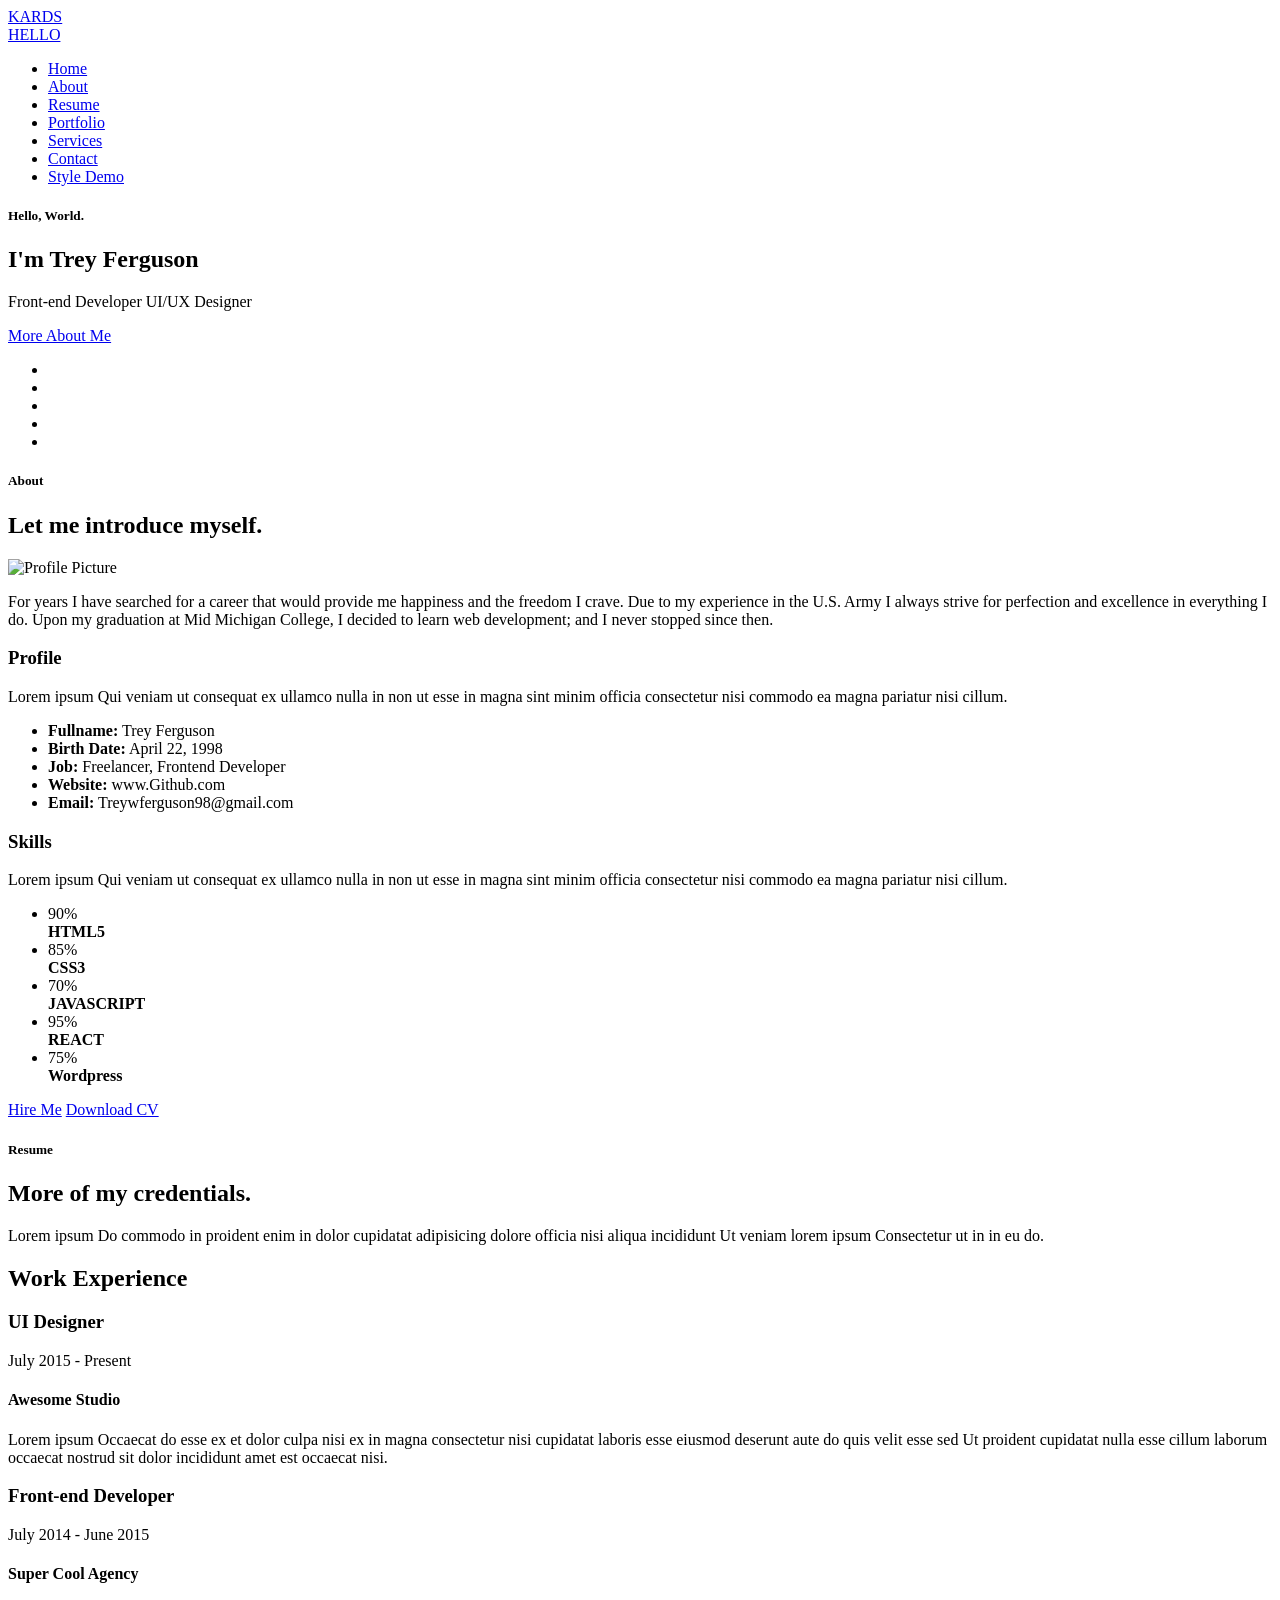
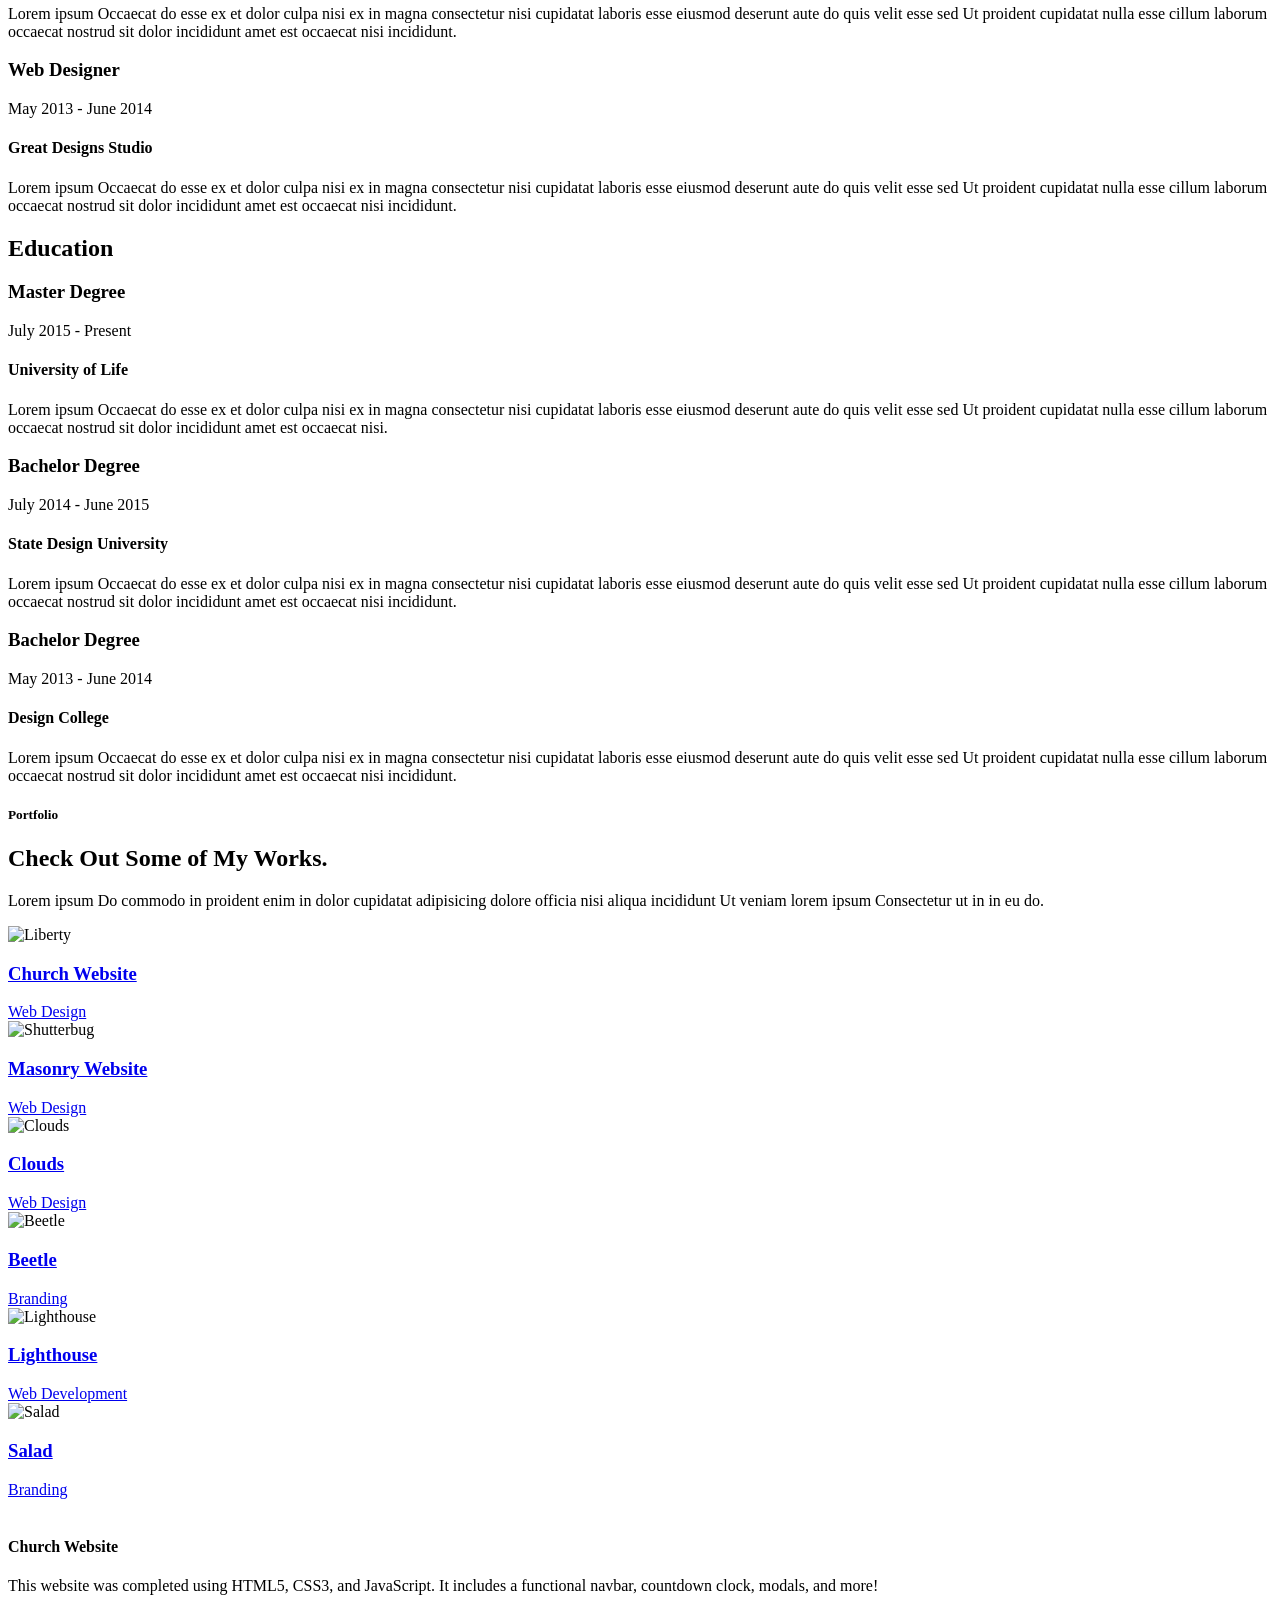
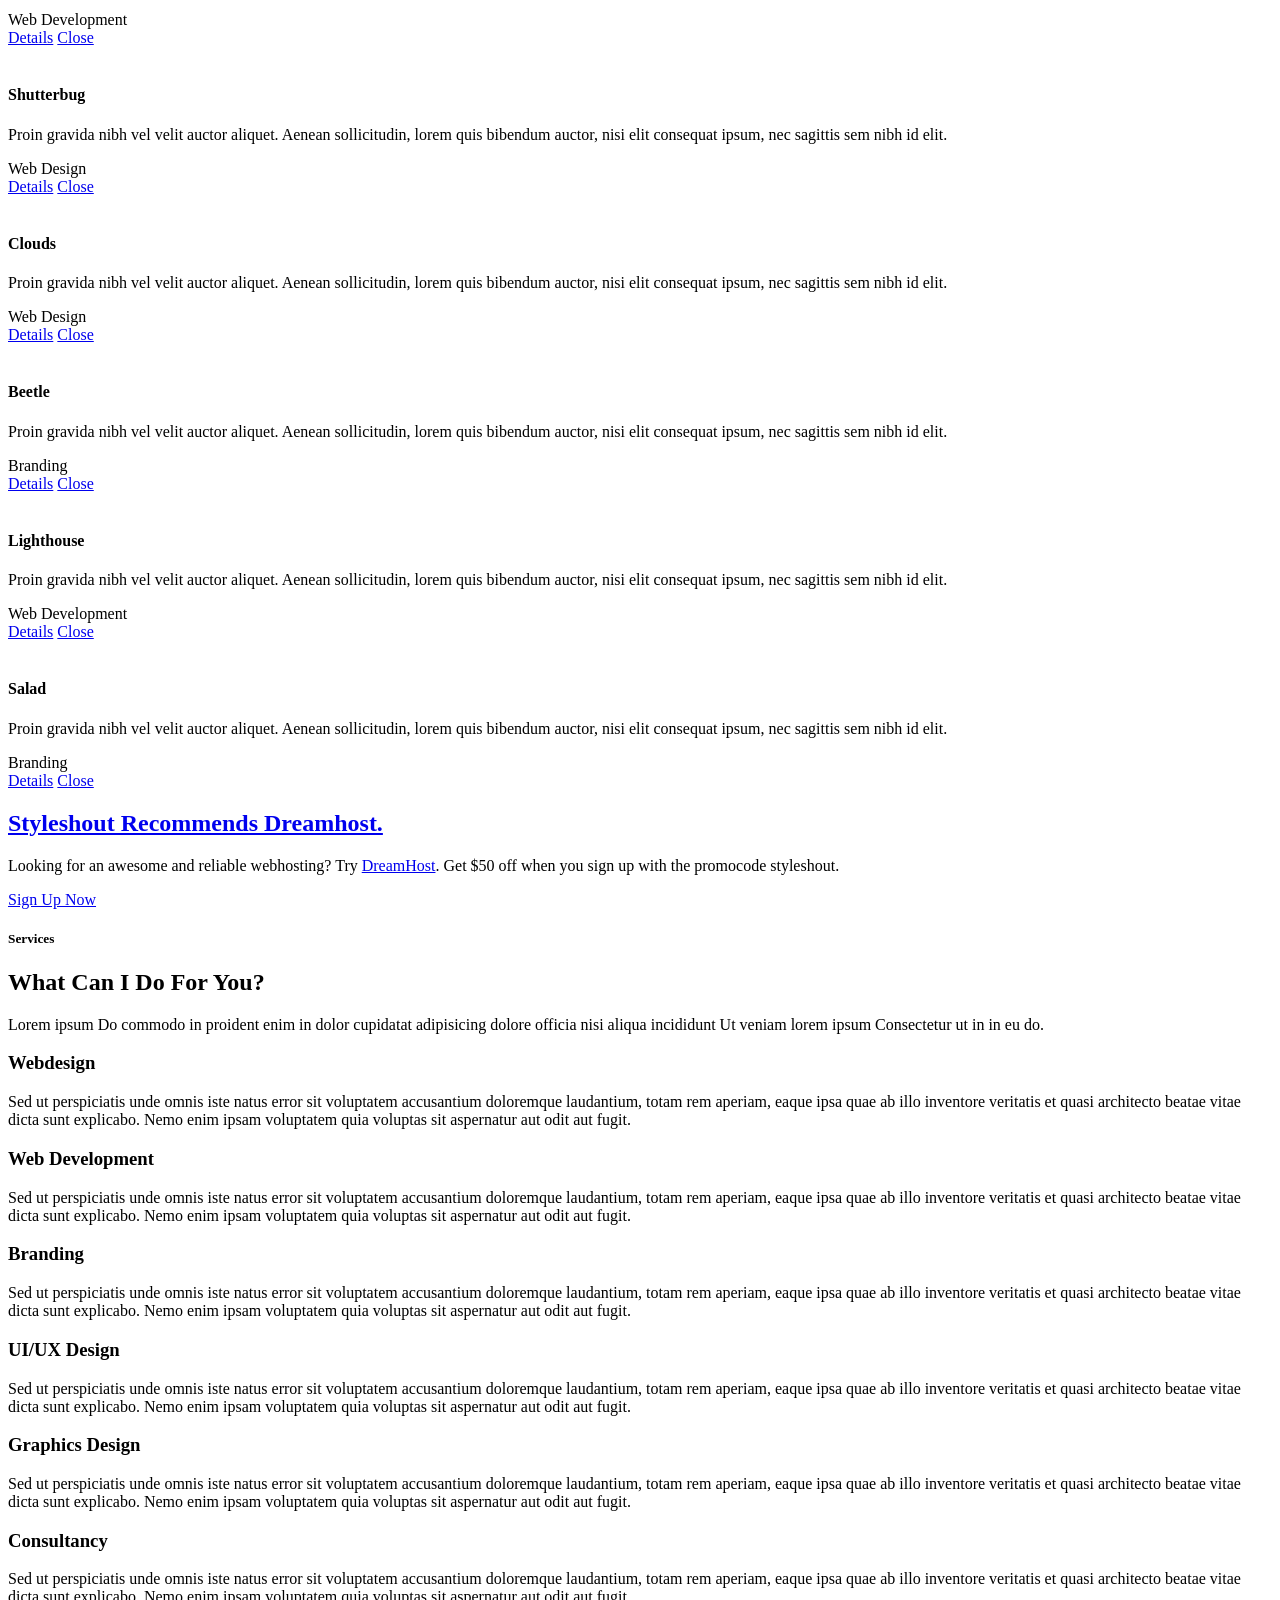
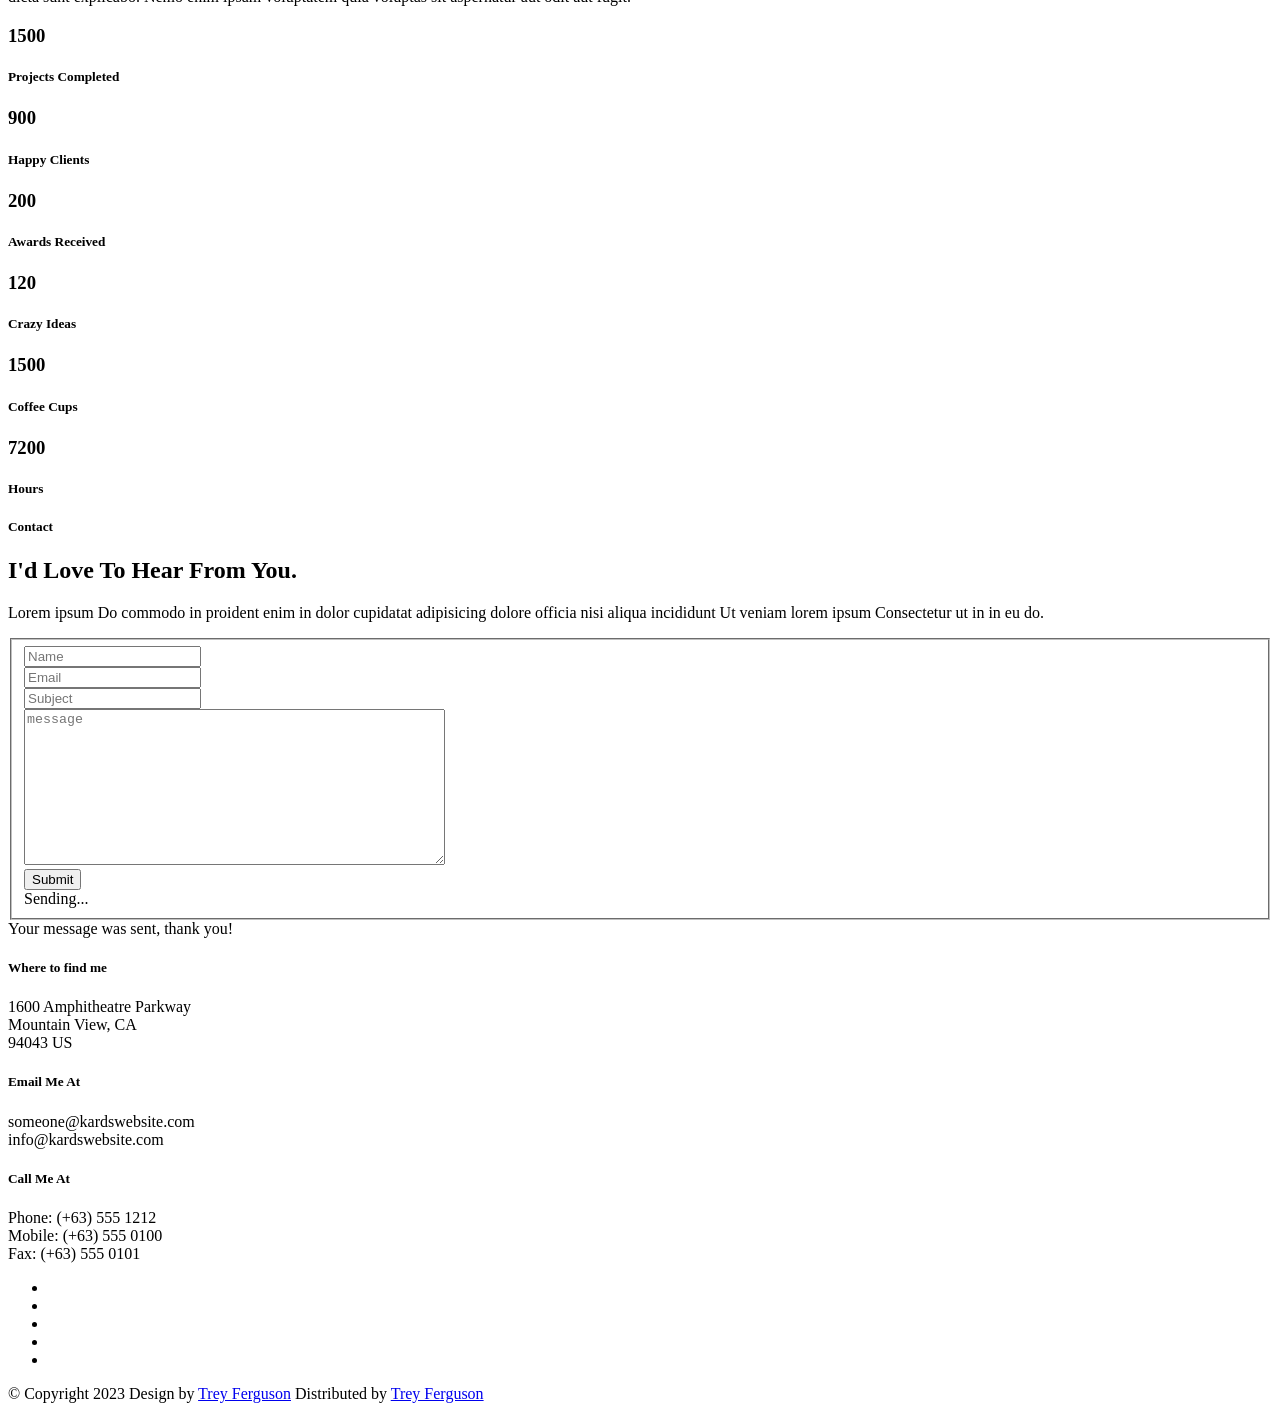
==== index.html @ 6ea2f8a3 "Add files via upload initial commit" ====
<!DOCTYPE html>
<!--[if IE 8 ]><html class="no-js oldie ie8" lang="en"> <![endif]-->
<!--[if IE 9 ]><html class="no-js oldie ie9" lang="en"> <![endif]-->
<!--[if (gte IE 9)|!(IE)]><!--><html class="no-js" lang="en"> <!--<![endif]-->
<head>

   <!--- basic page needs
   ================================================== -->
   <meta charset="utf-8">
	<title>Kards</title>
	<meta name="description" content="">  
	<meta name="author" content="">

   <!-- mobile specific metas
   ================================================== -->
	<meta name="viewport" content="width=device-width, initial-scale=1, maximum-scale=1">

 	<!-- CSS
   ================================================== -->
   <link rel="stylesheet" href="css/base.css">  
   <link rel="stylesheet" href="css/main.css">
   <link rel="stylesheet" href="css/vendor.css">     

   <!-- script
   ================================================== -->   
	<script src="js/modernizr.js"></script>
	<script src="js/pace.min.js"></script>

   <!-- favicons
	================================================== -->
	<link rel="icon" type="image/png" href="favicon.png">

</head>

<body id="top">

	<!-- header 
   ================================================== -->
   <header>   	
   	<div class="row">

   		<div class="top-bar">
   			<a class="menu-toggle" href="#"><span>KARDS</span></a>

	   		<div class="logo">
		         <a href="index.html">HELLO</a>
		      </div>		      

		   	<nav id="main-nav-wrap">
					<ul class="main-navigation">
						<li class="current"><a class="smoothscroll"  href="#intro" title="">Home</a></li>
						<li><a class="smoothscroll"  href="#about" title="">About</a></li>
						<li><a class="smoothscroll"  href="#resume" title="">Resume</a></li>
						<li><a class="smoothscroll"  href="#portfolio" title="">Portfolio</a></li>
						<li><a class="smoothscroll"  href="#services" title="">Services</a></li>					
						<li><a class="smoothscroll"  href="#contact" title="">Contact</a></li>	
						<li><a href="styles.html" title="">Style Demo</a></li>				
					</ul>
				</nav>    		
   		</div> <!-- /top-bar --> 
   		
   	</div> <!-- /row --> 		
   </header> <!-- /header -->

	<!-- intro section
   ================================================== -->
   <section id="intro">   

   	<div class="intro-overlay"></div>	

   	<div class="intro-content">
   		<div class="row">

   			<div class="col-twelve">

	   			<h5>Hello, World.</h5>
	   			<h1>I'm Trey Ferguson</h1>

	   			<p class="intro-position">
	   				<span>Front-end Developer</span>
	   				<span>UI/UX Designer</span> 
	   			</p>

	   			<a class="button stroke smoothscroll" href="#about" title="">More About Me</a>

	   		</div>  
   			
   		</div>   		 		
   	</div> <!-- /intro-content --> 

   	<ul class="intro-social">        
         <li><a href="#"><i class="fa fa-facebook"></i></a></li>
         <li><a href="#"><i class="fa fa-behance"></i></a></li>
         <li><a href="#"><i class="fa fa-twitter"></i></a></li>
         <li><a href="#"><i class="fa fa-dribbble"></i></a></li>
         <li><a href="#"><i class="fa fa-instagram"></i></a></li>
      </ul> <!-- /intro-social -->      	

   </section> <!-- /intro -->


   <!-- about section
   ================================================== -->
   <section id="about">  

   	<div class="row section-intro">
   		<div class="col-twelve">

   			<h5>About</h5>
   			<h1>Let me introduce myself.</h1>

   			<div class="intro-info">

   				<img src="images/IMG_7763.jpg" alt="Profile Picture">

   				<p class="lead">For years I have searched for a career that would provide me happiness and the freedom I crave. Due to my experience in the U.S. Army I always strive for perfection and excellence in everything I do. Upon my graduation at Mid Michigan College, I decided to learn web development; and I never stopped since then.</p>
   			</div>   			

   		</div>   		
   	</div> <!-- /section-intro -->

   	<div class="row about-content">

   		<div class="col-six tab-full">

   			<h3>Profile</h3>
   			<p>Lorem ipsum Qui veniam ut consequat ex ullamco nulla in non ut esse in magna sint minim officia consectetur nisi commodo ea magna pariatur nisi cillum.</p>

   			<ul class="info-list">
   				<li>
   					<strong>Fullname:</strong>
   					<span>Trey Ferguson</span>
   				</li>
   				<li>
   					<strong>Birth Date:</strong>
   					<span>April 22, 1998</span>
   				</li>
   				<li>
   					<strong>Job:</strong>
   					<span>Freelancer, Frontend Developer</span>
   				</li>
   				<li>
   					<strong>Website:</strong>
   					<span>www.Github.com</span>
   				</li>
   				<li>
   					<strong>Email:</strong>
   					<span>Treywferguson98@gmail.com</span>
   				</li>

   			</ul> <!-- /info-list -->

   		</div>

   		<div class="col-six tab-full">

   			<h3>Skills</h3>
   			<p>Lorem ipsum Qui veniam ut consequat ex ullamco nulla in non ut esse in magna sint minim officia consectetur nisi commodo ea magna pariatur nisi cillum.</p>

				<ul class="skill-bars">
				   <li>
				   	<div class="progress percent90"><span>90%</span></div>
				   	<strong>HTML5</strong>
				   </li>
				   <li>
				   	<div class="progress percent85"><span>85%</span></div>
				   	<strong>CSS3</strong>
				   </li>
				   <li>
				   	<div class="progress percent70"><span>70%</span></div>
				   	<strong>JAVASCRIPT</strong>
				   </li>
				   <li>
				   	<div class="progress percent95"><span>95%</span></div>
				   	<strong>REACT</strong>
				   </li>
				   <li>

				   	<div class="progress percent75"><span>75%</span></div>
				   	<strong>Wordpress</strong>
				   </li>
      
				</ul> <!-- /skill-bars -->		

   		</div>

   	</div>

   	<div class="row button-section">
   		<div class="col-twelve">
   			<a href="#contact" title="Hire Me" class="button stroke smoothscroll">Hire Me</a>
   			<a href="#" title="Download CV" class="button button-primary">Download CV</a>
   		</div>   		
   	</div>

   </section> <!-- /process-->    


   <!-- resume Section
   ================================================== -->
	<section id="resume" class="grey-section">

		<div class="row section-intro">
   		<div class="col-twelve">

   			<h5>Resume</h5>
   			<h1>More of my credentials.</h1>

   			<p class="lead">Lorem ipsum Do commodo in proident enim in dolor cupidatat adipisicing dolore officia nisi aliqua incididunt Ut veniam lorem ipsum Consectetur ut in in eu do.</p>

   		</div>   		
   	</div> <!-- /section-intro--> 

   	<div class="row resume-timeline">

   		<div class="col-twelve resume-header">

   			<h2>Work Experience</h2>

   		</div> <!-- /resume-header -->

   		<div class="col-twelve">

   			<div class="timeline-wrap">

   				<div class="timeline-block">

	   				<div class="timeline-ico">
	   					<i class="fa fa-graduation-cap"></i>
	   				</div>

	   				<div class="timeline-header">
	   					<h3>UI Designer</h3>
	   					<p>July 2015 - Present</p>
	   				</div>

	   				<div class="timeline-content">
	   					<h4>Awesome Studio</h4>
	   					<p>Lorem ipsum Occaecat do esse ex et dolor culpa nisi ex in magna consectetur nisi cupidatat laboris esse eiusmod deserunt aute do quis velit esse sed Ut proident cupidatat nulla esse cillum laborum occaecat nostrud sit dolor incididunt amet est occaecat nisi.</p>
	   				</div>

	   			</div> <!-- /timeline-block -->

	   			<div class="timeline-block">

	   				<div class="timeline-ico">
	   					<i class="fa fa-graduation-cap"></i>
	   				</div>

	   				<div class="timeline-header">
	   					<h3>Front-end Developer</h3>
	   					<p>July 2014 - June 2015</p>
	   				</div>

	   				<div class="timeline-content">
	   					<h4>Super Cool Agency</h4>
	   					<p>Lorem ipsum Occaecat do esse ex et dolor culpa nisi ex in magna consectetur nisi cupidatat laboris esse eiusmod deserunt aute do quis velit esse sed Ut proident cupidatat nulla esse cillum laborum occaecat nostrud sit dolor incididunt amet est occaecat nisi incididunt.</p>
	   				</div>

	   			</div> <!-- /timeline-block -->

	   			<div class="timeline-block">

	   				<div class="timeline-ico">
	   					<i class="fa fa-graduation-cap"></i>
	   				</div>

	   				<div class="timeline-header">
	   					<h3>Web Designer</h3>
	   					<p>May 2013 - June 2014</p>
	   				</div>

	   				<div class="timeline-content">
	   					<h4>Great Designs Studio</h4>
	   					<p>Lorem ipsum Occaecat do esse ex et dolor culpa nisi ex in magna consectetur nisi cupidatat laboris esse eiusmod deserunt aute do quis velit esse sed Ut proident cupidatat nulla esse cillum laborum occaecat nostrud sit dolor incididunt amet est occaecat nisi incididunt.</p>
	   				</div>

	   			</div> <!-- /timeline-block -->

   			</div> <!-- /timeline-wrap -->   			

   		</div> <!-- /col-twelve -->
   		
   	</div> <!-- /resume-timeline -->
   	
   	<div class="row resume-timeline">

   		<div class="col-twelve resume-header">

   			<h2>Education</h2>

   		</div> <!-- /resume-header -->

   		<div class="col-twelve">

   			<div class="timeline-wrap">

   				<div class="timeline-block">

	   				<div class="timeline-ico">
	   					<i class="fa fa-briefcase"></i>
	   				</div>

	   				<div class="timeline-header">
	   					<h3>Master Degree</h3>
	   					<p>July 2015 - Present</p>
	   				</div>

	   				<div class="timeline-content">
	   					<h4>University of Life</h4>
	   					<p>Lorem ipsum Occaecat do esse ex et dolor culpa nisi ex in magna consectetur nisi cupidatat laboris esse eiusmod deserunt aute do quis velit esse sed Ut proident cupidatat nulla esse cillum laborum occaecat nostrud sit dolor incididunt amet est occaecat nisi.</p>
	   				</div>

	   			</div> <!-- /timeline-block -->

	   			<div class="timeline-block">

	   				<div class="timeline-ico">
	   					<i class="fa fa-briefcase"></i>
	   				</div>

	   				<div class="timeline-header">
	   					<h3>Bachelor Degree</h3>
	   					<p>July 2014 - June 2015</p>
	   				</div>

	   				<div class="timeline-content">
	   					<h4>State Design University</h4>
	   					<p>Lorem ipsum Occaecat do esse ex et dolor culpa nisi ex in magna consectetur nisi cupidatat laboris esse eiusmod deserunt aute do quis velit esse sed Ut proident cupidatat nulla esse cillum laborum occaecat nostrud sit dolor incididunt amet est occaecat nisi incididunt.</p>
	   				</div>

	   			</div> <!-- /timeline-block -->

	   			<div class="timeline-block">

	   				<div class="timeline-ico">
	   					<i class="fa fa-briefcase"></i>
	   				</div>

	   				<div class="timeline-header">
	   					<h3>Bachelor Degree</h3>
	   					<p>May 2013 - June 2014</p>
	   				</div>

	   				<div class="timeline-content">
	   					<h4>Design College</h4>
	   					<p>Lorem ipsum Occaecat do esse ex et dolor culpa nisi ex in magna consectetur nisi cupidatat laboris esse eiusmod deserunt aute do quis velit esse sed Ut proident cupidatat nulla esse cillum laborum occaecat nostrud sit dolor incididunt amet est occaecat nisi incididunt.</p>
	   				</div>

	   			</div> <!-- /timeline-block -->

   			</div> <!-- /timeline-wrap -->   			

   		</div> <!-- /col-twelve -->
   		
   	</div> <!-- /resume-timeline -->
		
	</section> <!-- /features -->


	<!-- Portfolio Section
   ================================================== -->
	<section id="portfolio">

		<div class="row section-intro">
   		<div class="col-twelve">

   			<h5>Portfolio</h5>
   			<h1>Check Out Some of My Works.</h1>

   			<p class="lead">Lorem ipsum Do commodo in proident enim in dolor cupidatat adipisicing dolore officia nisi aliqua incididunt Ut veniam lorem ipsum Consectetur ut in in eu do.</p>

   		</div>   		
   	</div> <!-- /section-intro--> 

   	<div class="row portfolio-content">

   		<div class="col-twelve">

   			<!-- portfolio-wrapper -->
	         <div id="folio-wrapper" class="block-1-2 block-mob-full stack">

	         	<div class="bgrid folio-item">
	               <div class="item-wrap">
	               	<img src="images/portfolio/liberty.jpg" alt="Liberty">
	                  <a href="#modal-01" class="overlay">	                  	           
	                     <div class="folio-item-table">
	                     	<div class="folio-item-cell">
		     					       <h3 class="folio-title">Church Website</h3>	     					    
		     					    	 <span class="folio-types">
		     					       	  Web Design
		     					       </span>
		     					   </div>	                      	
	                     </div>                    
	                  </a>
	               </div>	               
	        		</div> <!-- /folio-item -->

	        		<div class="bgrid folio-item">
	               <div class="item-wrap">
	               	<img src="images/portfolio/shutterbug.jpg" alt="Shutterbug">
	               	<a href="#modal-02" class="overlay">              		                  
	                     <div class="folio-item-table">
	                     	<div class="folio-item-cell">
	                     		<h3 class="folio-title">Masonry Website</h3>	     					    
		     					    	<span class="folio-types">
		     					       	  Web Design
		     					      </span>		     		
		     					   </div> 	                      	
	                     </div>                    
	                  </a>
	               </div>
	        		</div> <!-- /folio-item -->

	            <div class="bgrid folio-item">
	               <div class="item-wrap">
	               	<img src="images/portfolio/clouds.jpg"alt="Clouds">
	                  <a href="#modal-03" class="overlay">             		                  
	                     <div class="folio-item-table">
	                     	<div class="folio-item-cell">
	                     		<h3 class="folio-title">Clouds</h3>	     					    
		     					    	<span class="folio-types">
		     					       	  Web Design
		     					      </span>		     		
		     					   </div> 	                      	
	                     </div>                    
	                  </a>
	               </div>
	        		</div> <!-- /folio-item -->

	            <div class="bgrid folio-item">
	               <div class="item-wrap">
	               	<img src="images/portfolio/beetle.jpg" alt="Beetle">
	                  <a href="#modal-04" class="overlay">                  	                 
	                     <div class="folio-item-table">
	                     	<div class="folio-item-cell">
	                     		<h3 class="folio-title">Beetle</h3>	     					    
		     					    	<span class="folio-types">
		     					       	  Branding
		     					      </span>		     		
		     					   </div>  	                      	
	                     </div>                    
	                  </a>
	               </div>
	        		</div> <!-- /folio-item -->     

	        		<div class="bgrid folio-item">
	               <div class="item-wrap">
	               	<img src="images/portfolio/lighthouse.jpg" alt="Lighthouse">
	                  <a href="#modal-05" class="overlay">             		                  
	                     <div class="folio-item-table">
	                     	<div class="folio-item-cell">
	                     		<h3 class="folio-title">Lighthouse</h3>	     					    
		     					    	<span class="folio-types">
		     					       	  Web Development
		     					      </span>		     		
		     					   </div> 	                      	
	                     </div>                    
	                  </a>
	               </div>
	        		</div> <!-- /folio-item -->

	            <div class="bgrid folio-item">
	               <div class="item-wrap">
	               	<img src="images/portfolio/salad.jpg" alt="Salad">
	                  <a href="#modal-06" class="overlay">
	                     <div class="folio-item-table">
	                     	<div class="folio-item-cell">
	                     		<h3 class="folio-title">Salad</h3>	     					    
		     					    	<span class="folio-types">
		     					       	  Branding
		     					      </span>		     		
		     					   </div>	                      	
	                     </div>                    
	                  </a>
	               </div>
	        		</div> <!-- /folio-item -->   

	            <!-- modal popups - begin
	            ============================================================= -->
	            <div id="modal-01" class="popup-modal slider mfp-hide">	

				     	<div class="media">
				     		<img src="images/portfolio/modals/m-liberty.jpg" alt="" />
				     	</div>      	

					   <div class="description-box">
					      <h4>Church Website</h4>		      
					      <p>This website was completed using HTML5, CSS3, and JavaScript. It includes a functional navbar, countdown clock, modals, and more!</p>

					      <div class="categories">Web Development</div>			               
					   </div>

			         <div class="link-box">
			            <a href="https://github.com/tfergsuon98/Church-Website">Details</a>
					      <a href="#" class="popup-modal-dismiss">Close</a>
			         </div>		      

				   </div> <!-- /modal-01 -->

				   <div id="modal-02" class="popup-modal slider mfp-hide">	

				     	<div class="media">
				     		<img src="images/portfolio/modals/m-shutterbug.jpg" alt="" />
				     	</div>      	

					   <div class="description-box">
					      <h4>Shutterbug</h4>		      
					      <p>Proin gravida nibh vel velit auctor aliquet. Aenean sollicitudin, lorem quis bibendum auctor, nisi elit consequat ipsum, nec sagittis sem nibh id elit.</p>

					      <div class="categories">Web Design</div>			               
					   </div>

			         <div class="link-box">
			            <a href="http://www.behance.net">Details</a>
					      <a href="#" class="popup-modal-dismiss">Close</a>
			         </div>		      

				   </div> <!-- /modal-02 -->

				   <div id="modal-03" class="popup-modal slider mfp-hide">	

				     	<div class="media">
				     		<img src="images/portfolio/modals/m-clouds.jpg" alt="" />
				     	</div>      	

					   <div class="description-box">
					      <h4>Clouds</h4>		      
					      <p>Proin gravida nibh vel velit auctor aliquet. Aenean sollicitudin, lorem quis bibendum auctor, nisi elit consequat ipsum, nec sagittis sem nibh id elit.</p>

					      <div class="categories">Web Design</div>			               
					   </div>

			         <div class="link-box">
			            <a href="http://www.behance.net">Details</a>
					      <a href="#" class="popup-modal-dismiss">Close</a>
			         </div>		      

				   </div> <!-- /modal-03 -->

				   <div id="modal-04" class="popup-modal slider mfp-hide">	

				     	<div class="media">
				     		<img src="images/portfolio/modals/m-beetle.jpg" alt="" />
				     	</div>      	

					   <div class="description-box">
					      <h4>Beetle</h4>		      
					      <p>Proin gravida nibh vel velit auctor aliquet. Aenean sollicitudin, lorem quis bibendum auctor, nisi elit consequat ipsum, nec sagittis sem nibh id elit.</p>

					      <div class="categories">Branding</div>			               
					   </div>

			         <div class="link-box">
			            <a href="http://www.behance.net">Details</a>
					      <a href="#" class="popup-modal-dismiss">Close</a>
			         </div>		      

				   </div> <!-- /modal-04 -->

				   <div id="modal-05" class="popup-modal slider mfp-hide">	

				     	<div class="media">
				     		<img src="images/portfolio/modals/m-lighthouse.jpg" alt="" />
				     	</div>      	

					   <div class="description-box">
					      <h4>Lighthouse</h4>		      
					      <p>Proin gravida nibh vel velit auctor aliquet. Aenean sollicitudin, lorem quis bibendum auctor, nisi elit consequat ipsum, nec sagittis sem nibh id elit.</p>

					      <div class="categories">Web Development</div>			               
					   </div>

			         <div class="link-box">
			            <a href="http://www.behance.net">Details</a>
					      <a href="#" class="popup-modal-dismiss">Close</a>
			         </div>		      

				   </div> <!-- /modal-05 -->

				   <div id="modal-06" class="popup-modal slider mfp-hide">	

				     	<div class="media">
				     		<img src="images/portfolio/modals/m-salad.jpg" alt="" />
				     	</div>      	

					   <div class="description-box">
					      <h4>Salad</h4>		      
					      <p>Proin gravida nibh vel velit auctor aliquet. Aenean sollicitudin, lorem quis bibendum auctor, nisi elit consequat ipsum, nec sagittis sem nibh id elit.</p>

					      <div class="categories">Branding</div>			               
					   </div>

			         <div class="link-box">
			            <a href="http://www.behance.net">Details</a>
					      <a href="#" class="popup-modal-dismiss">Close</a>
			         </div>		      

				   </div> <!-- /modal-06 -->


				   <!-- modal popups - end
	            ============================================================= -->

	         </div> <!-- /portfolio-wrapper --> 

   		</div>  <!-- /twelve -->   

   	</div> <!-- /portfolio-content --> 
		
	</section> <!-- /portfolio --> 


	<!-- CTA Section
   ================================================== -->
	<section id="cta" class="grey-section">

   	<div class="row cta-content">

   		<div class="col-twelve section-ads">  

	     		<h2 class="h01"><a href="http://www.dreamhost.com/r.cgi?287326|STYLESHOUT">Styleshout Recommends Dreamhost.</a></h2>

		      <p class="lead">
		      Looking for an awesome and reliable webhosting? Try <a href="http://www.dreamhost.com/r.cgi?287326|STYLESHOUT"><span>DreamHost</span></a>.
				Get <span>$50 off</span> when you sign up with the promocode <span>styleshout</span>. 
				<!-- Simply type	the promocode in the box labeled “Promo Code” when placing your order. -->	
				</p>

				<div class="action">
			      <a class="button button-primary large" href="http://www.dreamhost.com/r.cgi?287326|STYLESHOUT">Sign Up Now</a>
		      </div>		     	

   		</div>

   	</div> <!-- /cta-content -->

   </section> <!-- /cta --> 

	
	<!-- services Section
   ================================================== -->
	<section id="services">

		<div class="overlay"></div>

		<div class="row section-intro">
   		<div class="col-twelve">

   			<h5>Services</h5>
   			<h1>What Can I Do For You?</h1>

   			<p class="lead">Lorem ipsum Do commodo in proident enim in dolor cupidatat adipisicing dolore officia nisi aliqua incididunt Ut veniam lorem ipsum Consectetur ut in in eu do.</p>

   		</div>   		
   	</div> <!-- /section-intro -->

   	<div class="row services-content">

   		<div id="owl-slider" class="owl-carousel services-list">

	      	<div class="service">	

	      		<span class="icon"><i class="icon-earth"></i></span>            

	            <div class="service-content">	

	            	 <h3>Webdesign</h3>

		            <p class="desc">Sed ut perspiciatis unde omnis iste natus error sit voluptatem accusantium doloremque laudantium, totam rem aperiam, eaque ipsa quae ab illo inventore veritatis et quasi architecto beatae vitae dicta sunt explicabo. Nemo enim ipsam voluptatem quia voluptas sit aspernatur aut odit aut fugit.
	         		</p>
	         		
	         	</div> 	         	 

				</div> <!-- /service -->

				<div class="service">	

					<span class="icon"><i class="icon-window"></i></span>                          

	            <div class="service-content">	

	            	<h3>Web Development</h3>  

		            <p class="desc">Sed ut perspiciatis unde omnis iste natus error sit voluptatem accusantium doloremque laudantium, totam rem aperiam, eaque ipsa quae ab illo inventore veritatis et quasi architecto beatae vitae dicta sunt explicabo. Nemo enim ipsam voluptatem quia voluptas sit aspernatur aut odit aut fugit.
	         		</p>

	            </div>	                          

			   </div> <!-- /service -->

			   <div class="service">

			   	<span class="icon"><i class="icon-paint-brush"></i></span>		            

	            <div class="service-content">

	            	<h3>Branding</h3>

		            <p class="desc">Sed ut perspiciatis unde omnis iste natus error sit voluptatem accusantium doloremque laudantium, totam rem aperiam, eaque ipsa quae ab illo inventore veritatis et quasi architecto beatae vitae dicta sunt explicabo. Nemo enim ipsam voluptatem quia voluptas sit aspernatur aut odit aut fugit.
	        			</p> 

	            </div> 	            	               

			   </div> <!-- /service -->

				<div class="service">

					<span class="icon"><i class="icon-toggles"></i></span>	              

	            <div class="service-content">

	            	<h3>UI/UX Design</h3>

		            <p class="desc">Sed ut perspiciatis unde omnis iste natus error sit voluptatem accusantium doloremque laudantium, totam rem aperiam, eaque ipsa quae ab illo inventore veritatis et quasi architecto beatae vitae dicta sunt explicabo. Nemo enim ipsam voluptatem quia voluptas sit aspernatur aut odit aut fugit.
	         		</p> 
	         		
	            </div>                

				</div> <!-- /service -->

			   <div class="service">

			   	<span class="icon"><i class="icon-image"></i></span>	            

	            <div class="service-content">

	            	<h3>Graphics Design</h3>

		            <p class="desc">Sed ut perspiciatis unde omnis iste natus error sit voluptatem accusantium doloremque laudantium, totam rem aperiam, eaque ipsa quae ab illo inventore veritatis et quasi architecto beatae vitae dicta sunt explicabo. Nemo enim ipsam voluptatem quia voluptas sit aspernatur aut odit aut fugit.
	        			</p> 

	            </div>	               

			   </div> <!-- /service -->

			   <div class="service">

			   	<span class="icon"><i class="icon-chat"></i></span>	   	           

	            <div class="service-content">

	            	 <h3>Consultancy</h3>

		            <p class="desc">Sed ut perspiciatis unde omnis iste natus error sit voluptatem accusantium doloremque laudantium, totam rem aperiam, eaque ipsa quae ab illo inventore veritatis et quasi architecto beatae vitae dicta sunt explicabo. Nemo enim ipsam voluptatem quia voluptas sit aspernatur aut odit aut fugit.
	        			</p> 
	        			
	            </div>	               

			   </div> <!-- /service -->

	      </div> <!-- /services-list -->
   		
   	</div> <!-- /services-content -->
		
	</section> <!-- /services -->	


	<!-- stats Section
   ================================================== -->
	<section id="stats" class="count-up">

		<div class="row">
			<div class="col-twelve">

				<div class="block-1-6 block-s-1-3 block-tab-1-2 block-mob-full stats-list">

					<div class="bgrid stat">

						<div class="icon-part">
							<i class="icon-pencil-ruler"></i>
						</div>

						<h3 class="stat-count">
							1500
						</h3>

						<h5 class="stat-title">
							Projects Completed
						</h5>

					</div> <!-- /stat -->					

					<div class="bgrid stat">

						<div class="icon-part">
							<i class="icon-users"></i>
						</div>

						<h3 class="stat-count">
							900
						</h3>

						<h5 class="stat-title">
							Happy Clients
						</h5>

					</div> <!-- /stat -->

					<div class="bgrid stat">

						<div class="icon-part">
							<i class="icon-badge"></i>
						</div>

						<h3 class="stat-count">
							200
						</h3>

						<h5 class="stat-title">
							Awards Received
						</h5>

					</div> <!-- /stat -->									

					<div class="bgrid stat">

						<div class="icon-part">
							<i class="icon-light-bulb"></i>
						</div>

						<h3 class="stat-count">
							120
						</h3>

						<h5 class="stat-title">
							Crazy Ideas
						</h5>

					</div> <!-- /stat -->

					<div class="bgrid stat">

						<div class="icon-part">
							<i class="icon-cup"></i>
						</div>

						<h3 class="stat-count">
							1500
						</h3>

						<h5 class="stat-title">
							Coffee Cups
						</h5>

					</div> <!-- /stat -->

					<div class="bgrid stat">

						<div class="icon-part">
							<i class="icon-clock"></i>
						</div>

						<h3 class="stat-count">
							7200
						</h3>

						<h5 class="stat-title">
							Hours
						</h5>

					</div> <!-- /stat -->

				</div> <!-- /stats-list -->

			</div> <!-- /twelve -->
		</div> <!-- /row -->

	</section> <!-- /stats -->

	
   <!-- contact
   ================================================== -->
	<section id="contact">

		<div class="row section-intro">
   		<div class="col-twelve">

   			<h5>Contact</h5>
   			<h1>I'd Love To Hear From You.</h1>

   			<p class="lead">Lorem ipsum Do commodo in proident enim in dolor cupidatat adipisicing dolore officia nisi aliqua incididunt Ut veniam lorem ipsum Consectetur ut in in eu do.</p>

   		</div> 
   	</div> <!-- /section-intro -->

   	<div class="row contact-form">

   		<div class="col-twelve">

            <!-- form -->
            <form name="contactForm" id="contactForm" method="post" action="">
      			<fieldset>

                  <div class="form-field">
 						   <input name="contactName" type="text" id="contactName" placeholder="Name" value="" minlength="2" required="">
                  </div>
                  <div class="form-field">
	      			   <input name="contactEmail" type="email" id="contactEmail" placeholder="Email" value="" required="">
	               </div>
                  <div class="form-field">
	     				   <input name="contactSubject" type="text" id="contactSubject" placeholder="Subject" value="">
	               </div>                       
                  <div class="form-field">
	                 	<textarea name="contactMessage" id="contactMessage" placeholder="message" rows="10" cols="50" required=""></textarea>
	               </div>                      
                 <div class="form-field">
                     <button class="submitform">Submit</button>
                     <div id="submit-loader">
                        <div class="text-loader">Sending...</div>                             
       				      <div class="s-loader">
								  	<div class="bounce1"></div>
								  	<div class="bounce2"></div>
								  	<div class="bounce3"></div>
								</div>
							</div>
                  </div>

      			</fieldset>
      		</form> <!-- Form End -->

            <!-- contact-warning -->
            <div id="message-warning">            	
            </div>            
            <!-- contact-success -->
      		<div id="message-success">
               <i class="fa fa-check"></i>Your message was sent, thank you!<br>
      		</div>

         </div> <!-- /col-twelve -->
   		
   	</div> <!-- /contact-form -->

   	<div class="row contact-info">

   		<div class="col-four tab-full">

   			<div class="icon">
   				<i class="icon-pin"></i>
   			</div>

   			<h5>Where to find me</h5>

   			<p>
            1600 Amphitheatre Parkway<br>
            Mountain View, CA<br>
            94043 US
            </p>

   		</div>

   		<div class="col-four tab-full collapse">

   			<div class="icon">
   				<i class="icon-mail"></i>
   			</div>

   			<h5>Email Me At</h5>

   			<p>someone@kardswebsite.com<br>
			   	info@kardswebsite.com			     
			   </p>

   		</div>

   		<div class="col-four tab-full">

   			<div class="icon">
   				<i class="icon-phone"></i>
   			</div>

   			<h5>Call Me At</h5>

   			<p>Phone: (+63) 555 1212<br>
			   	Mobile: (+63) 555 0100<br>
			     	Fax: (+63) 555 0101
			   </p>

   		</div>
   		
   	</div> <!-- /contact-info -->
		
	</section> <!-- /contact -->


   <!-- footer
   ================================================== -->

   <footer>
     	<div class="row">

     		<div class="col-six tab-full pull-right social">

     			<ul class="footer-social">        
			      <li><a href="#"><i class="fa fa-facebook"></i></a></li>
			      <li><a href="#"><i class="fa fa-behance"></i></a></li>
			      <li><a href="#"><i class="fa fa-twitter"></i></a></li>
			      <li><a href="#"><i class="fa fa-dribbble"></i></a></li>
			      <li><a href="#"><i class="fa fa-instagram"></i></a></li>
			   </ul> 
	      		
	      </div>

      	<div class="col-eight tab-full">
	      	<div class="copyright">
		        	<span>© Copyright 2023 </span> 
		        	<span>Design by <a href="http://www.styleshout.com/">Trey Ferguson</a></span> 
		        	<span>Distributed by <a href="https://themewagon.com/">Trey Ferguson</a></span>	         	
		         </div>		                  
	      	</div>

	      	<div id="go-top">
		         <a class="smoothscroll" title="Back to Top" href="#top"><i class="fa fa-long-arrow-up"></i></a>
		      </div>

      	</div> <!-- /row -->     	
   </footer>  

   <div id="preloader"> 
    	<div id="loader"></div>
   </div> 

   <!-- Java Script
   ================================================== --> 
   <script src="js/jquery-2.1.3.min.js"></script>
   <script src="js/plugins.js"></script>
   <script src="js/main.js"></script>

</body>

</html>
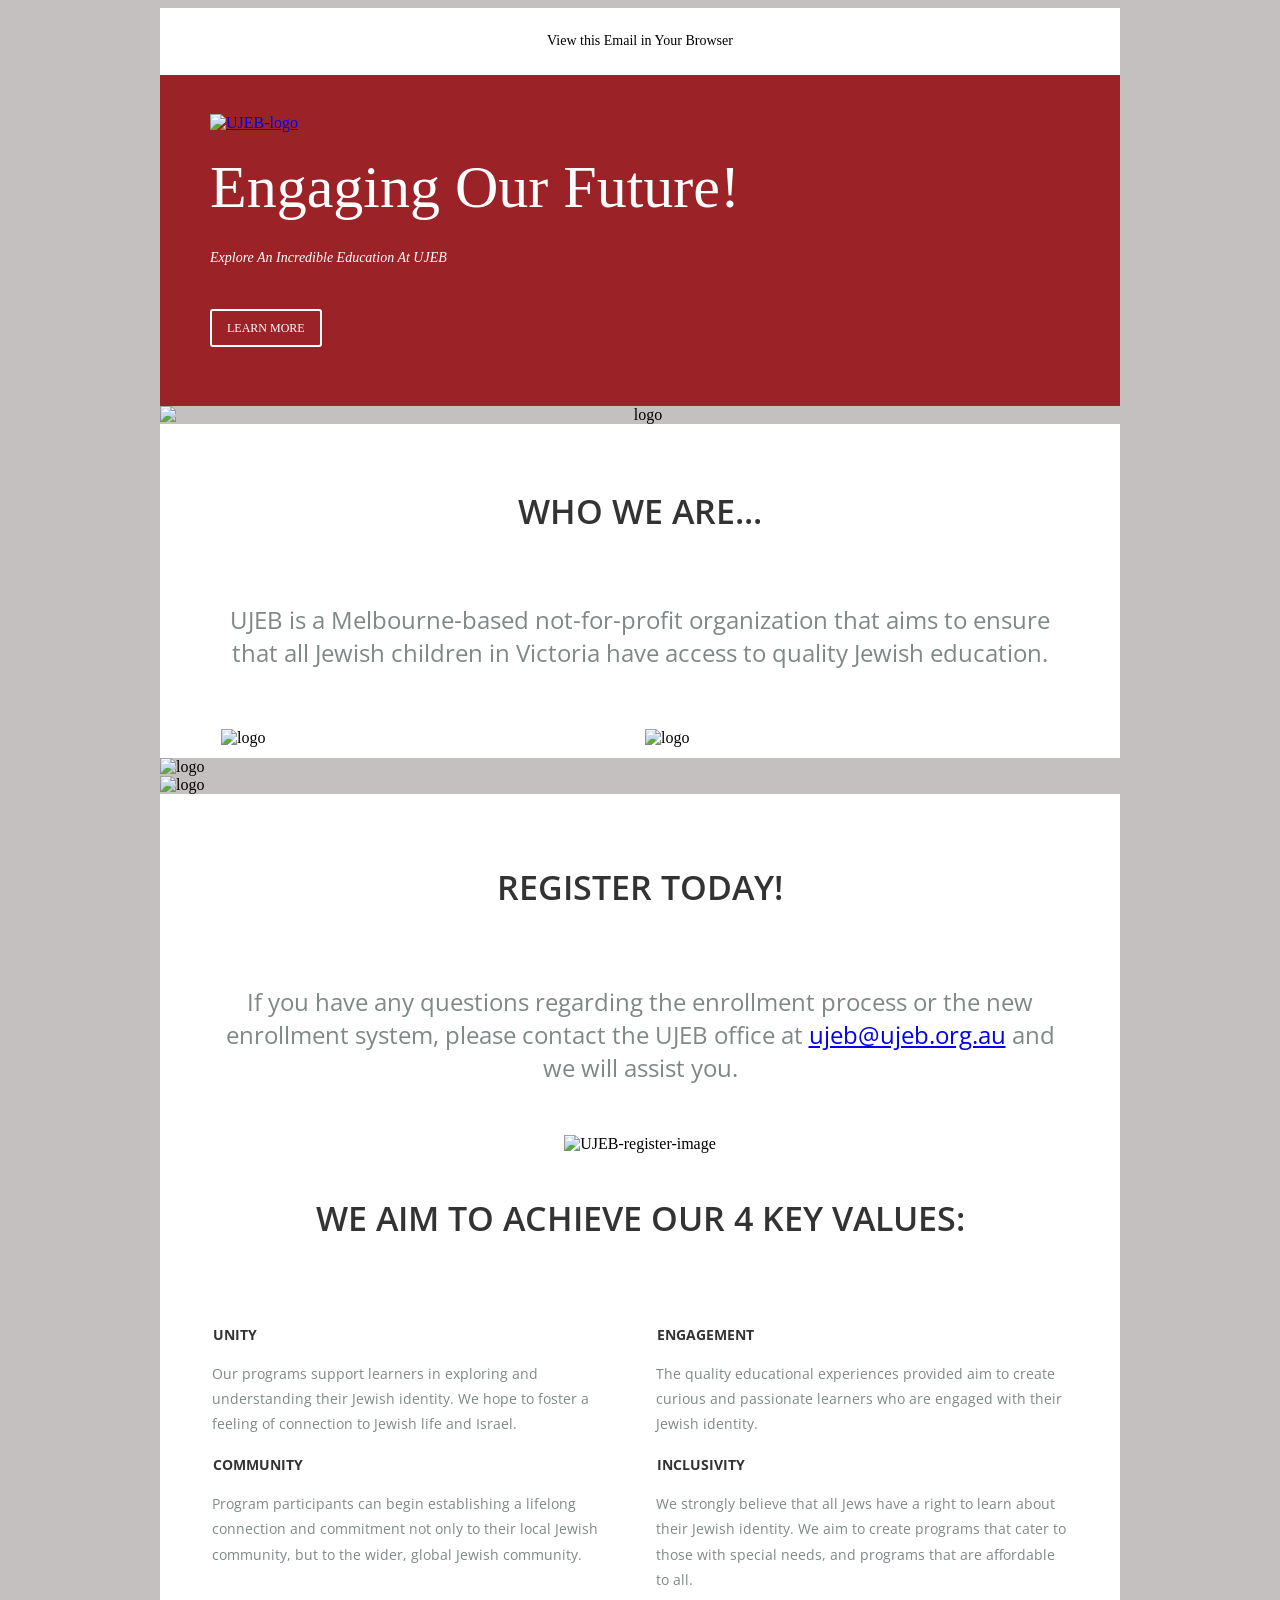
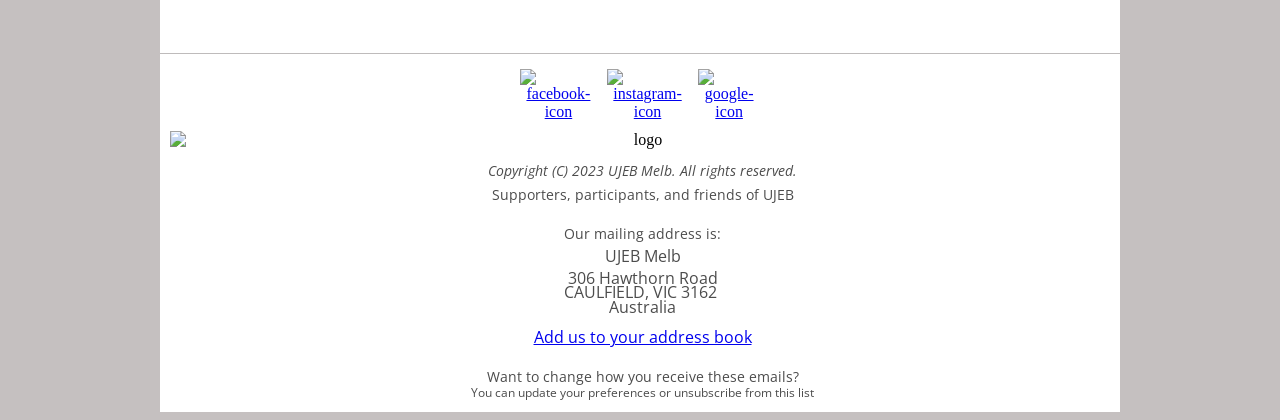
==== commit 967bc871: "Add files via upload Initial commit" ====
--- a/index.html
+++ b/index.html
@@ -1,1031 +1,619 @@
-<!DOCTYPE html>
-<!--[if IE 8 ]><html class="no-js oldie ie8" lang="en"> <![endif]-->
-<!--[if IE 9 ]><html class="no-js oldie ie9" lang="en"> <![endif]-->
-<!--[if (gte IE 9)|!(IE)]><!--><html class="no-js" lang="en"> <!--<![endif]-->
-<head>
-
-   <!--- basic page needs
-   ================================================== -->
-   <meta charset="utf-8">
-	<title>Kards</title>
-	<meta name="description" content="">  
-	<meta name="author" content="">
-
-   <!-- mobile specific metas
-   ================================================== -->
-	<meta name="viewport" content="width=device-width, initial-scale=1, maximum-scale=1">
-
- 	<!-- CSS
-   ================================================== -->
-   <link rel="stylesheet" href="css/base.css">  
-   <link rel="stylesheet" href="css/main.css">
-   <link rel="stylesheet" href="css/vendor.css">     
-
-   <!-- script
-   ================================================== -->   
-	<script src="js/modernizr.js"></script>
-	<script src="js/pace.min.js"></script>
-
-   <!-- favicons
-	================================================== -->
-	<link rel="icon" type="image/png" href="favicon.png">
-
-</head>
-
-<body id="top">
-
-	<!-- header 
-   ================================================== -->
-   <header>   	
-   	<div class="row">
-
-   		<div class="top-bar">
-   			<a class="menu-toggle" href="#"><span>KARDS</span></a>
-
-	   		<div class="logo">
-		         <a href="index.html">HELLO</a>
-		      </div>		      
-
-		   	<nav id="main-nav-wrap">
-					<ul class="main-navigation">
-						<li class="current"><a class="smoothscroll"  href="#intro" title="">Home</a></li>
-						<li><a class="smoothscroll"  href="#about" title="">About</a></li>
-						<li><a class="smoothscroll"  href="#resume" title="">Resume</a></li>
-						<li><a class="smoothscroll"  href="#portfolio" title="">Portfolio</a></li>
-						<li><a class="smoothscroll"  href="#services" title="">Services</a></li>					
-						<li><a class="smoothscroll"  href="#contact" title="">Contact</a></li>	
-						<li><a href="styles.html" title="">Style Demo</a></li>				
-					</ul>
-				</nav>    		
-   		</div> <!-- /top-bar --> 
-   		
-   	</div> <!-- /row --> 		
-   </header> <!-- /header -->
-
-	<!-- intro section
-   ================================================== -->
-   <section id="intro">   
-
-   	<div class="intro-overlay"></div>	
-
-   	<div class="intro-content">
-   		<div class="row">
-
-   			<div class="col-twelve">
-
-	   			<h5>Hello, World.</h5>
-	   			<h1>I'm Trey Ferguson</h1>
-
-	   			<p class="intro-position">
-	   				<span>Front-end Developer</span>
-	   				<span>UI/UX Designer</span> 
-	   			</p>
-
-	   			<a class="button stroke smoothscroll" href="#about" title="">More About Me</a>
-
-	   		</div>  
-   			
-   		</div>   		 		
-   	</div> <!-- /intro-content --> 
-
-   	<ul class="intro-social">        
-         <li><a href="#"><i class="fa fa-facebook"></i></a></li>
-         <li><a href="#"><i class="fa fa-behance"></i></a></li>
-         <li><a href="#"><i class="fa fa-twitter"></i></a></li>
-         <li><a href="#"><i class="fa fa-dribbble"></i></a></li>
-         <li><a href="#"><i class="fa fa-instagram"></i></a></li>
-      </ul> <!-- /intro-social -->      	
-
-   </section> <!-- /intro -->
-
-
-   <!-- about section
-   ================================================== -->
-   <section id="about">  
-
-   	<div class="row section-intro">
-   		<div class="col-twelve">
-
-   			<h5>About</h5>
-   			<h1>Let me introduce myself.</h1>
-
-   			<div class="intro-info">
-
-   				<img src="images/IMG_7763.jpg" alt="Profile Picture">
-
-   				<p class="lead">For years I have searched for a career that would provide me happiness and the freedom I crave. Due to my experience in the U.S. Army I always strive for perfection and excellence in everything I do. Upon my graduation at Mid Michigan College, I decided to learn web development; and I never stopped since then.</p>
-   			</div>   			
-
-   		</div>   		
-   	</div> <!-- /section-intro -->
-
-   	<div class="row about-content">
-
-   		<div class="col-six tab-full">
-
-   			<h3>Profile</h3>
-   			<p>Lorem ipsum Qui veniam ut consequat ex ullamco nulla in non ut esse in magna sint minim officia consectetur nisi commodo ea magna pariatur nisi cillum.</p>
-
-   			<ul class="info-list">
-   				<li>
-   					<strong>Fullname:</strong>
-   					<span>Trey Ferguson</span>
-   				</li>
-   				<li>
-   					<strong>Birth Date:</strong>
-   					<span>April 22, 1998</span>
-   				</li>
-   				<li>
-   					<strong>Job:</strong>
-   					<span>Freelancer, Frontend Developer</span>
-   				</li>
-   				<li>
-   					<strong>Website:</strong>
-   					<span>www.Github.com</span>
-   				</li>
-   				<li>
-   					<strong>Email:</strong>
-   					<span>Treywferguson98@gmail.com</span>
-   				</li>
-
-   			</ul> <!-- /info-list -->
-
-   		</div>
-
-   		<div class="col-six tab-full">
-
-   			<h3>Skills</h3>
-   			<p>Lorem ipsum Qui veniam ut consequat ex ullamco nulla in non ut esse in magna sint minim officia consectetur nisi commodo ea magna pariatur nisi cillum.</p>
-
-				<ul class="skill-bars">
-				   <li>
-				   	<div class="progress percent90"><span>90%</span></div>
-				   	<strong>HTML5</strong>
-				   </li>
-				   <li>
-				   	<div class="progress percent85"><span>85%</span></div>
-				   	<strong>CSS3</strong>
-				   </li>
-				   <li>
-				   	<div class="progress percent70"><span>70%</span></div>
-				   	<strong>JAVASCRIPT</strong>
-				   </li>
-				   <li>
-				   	<div class="progress percent95"><span>95%</span></div>
-				   	<strong>REACT</strong>
-				   </li>
-				   <li>
-
-				   	<div class="progress percent75"><span>75%</span></div>
-				   	<strong>Wordpress</strong>
-				   </li>
-      
-				</ul> <!-- /skill-bars -->		
-
-   		</div>
-
-   	</div>
-
-   	<div class="row button-section">
-   		<div class="col-twelve">
-   			<a href="#contact" title="Hire Me" class="button stroke smoothscroll">Hire Me</a>
-   			<a href="#" title="Download CV" class="button button-primary">Download CV</a>
-   		</div>   		
-   	</div>
-
-   </section> <!-- /process-->    
-
-
-   <!-- resume Section
-   ================================================== -->
-	<section id="resume" class="grey-section">
-
-		<div class="row section-intro">
-   		<div class="col-twelve">
-
-   			<h5>Resume</h5>
-   			<h1>More of my credentials.</h1>
-
-   			<p class="lead">Lorem ipsum Do commodo in proident enim in dolor cupidatat adipisicing dolore officia nisi aliqua incididunt Ut veniam lorem ipsum Consectetur ut in in eu do.</p>
-
-   		</div>   		
-   	</div> <!-- /section-intro--> 
-
-   	<div class="row resume-timeline">
-
-   		<div class="col-twelve resume-header">
-
-   			<h2>Work Experience</h2>
-
-   		</div> <!-- /resume-header -->
-
-   		<div class="col-twelve">
-
-   			<div class="timeline-wrap">
-
-   				<div class="timeline-block">
-
-	   				<div class="timeline-ico">
-	   					<i class="fa fa-graduation-cap"></i>
-	   				</div>
-
-	   				<div class="timeline-header">
-	   					<h3>UI Designer</h3>
-	   					<p>July 2015 - Present</p>
-	   				</div>
-
-	   				<div class="timeline-content">
-	   					<h4>Awesome Studio</h4>
-	   					<p>Lorem ipsum Occaecat do esse ex et dolor culpa nisi ex in magna consectetur nisi cupidatat laboris esse eiusmod deserunt aute do quis velit esse sed Ut proident cupidatat nulla esse cillum laborum occaecat nostrud sit dolor incididunt amet est occaecat nisi.</p>
-	   				</div>
-
-	   			</div> <!-- /timeline-block -->
-
-	   			<div class="timeline-block">
-
-	   				<div class="timeline-ico">
-	   					<i class="fa fa-graduation-cap"></i>
-	   				</div>
-
-	   				<div class="timeline-header">
-	   					<h3>Front-end Developer</h3>
-	   					<p>July 2014 - June 2015</p>
-	   				</div>
-
-	   				<div class="timeline-content">
-	   					<h4>Super Cool Agency</h4>
-	   					<p>Lorem ipsum Occaecat do esse ex et dolor culpa nisi ex in magna consectetur nisi cupidatat laboris esse eiusmod deserunt aute do quis velit esse sed Ut proident cupidatat nulla esse cillum laborum occaecat nostrud sit dolor incididunt amet est occaecat nisi incididunt.</p>
-	   				</div>
-
-	   			</div> <!-- /timeline-block -->
-
-	   			<div class="timeline-block">
-
-	   				<div class="timeline-ico">
-	   					<i class="fa fa-graduation-cap"></i>
-	   				</div>
-
-	   				<div class="timeline-header">
-	   					<h3>Web Designer</h3>
-	   					<p>May 2013 - June 2014</p>
-	   				</div>
-
-	   				<div class="timeline-content">
-	   					<h4>Great Designs Studio</h4>
-	   					<p>Lorem ipsum Occaecat do esse ex et dolor culpa nisi ex in magna consectetur nisi cupidatat laboris esse eiusmod deserunt aute do quis velit esse sed Ut proident cupidatat nulla esse cillum laborum occaecat nostrud sit dolor incididunt amet est occaecat nisi incididunt.</p>
-	   				</div>
-
-	   			</div> <!-- /timeline-block -->
-
-   			</div> <!-- /timeline-wrap -->   			
-
-   		</div> <!-- /col-twelve -->
-   		
-   	</div> <!-- /resume-timeline -->
-   	
-   	<div class="row resume-timeline">
-
-   		<div class="col-twelve resume-header">
-
-   			<h2>Education</h2>
-
-   		</div> <!-- /resume-header -->
-
-   		<div class="col-twelve">
-
-   			<div class="timeline-wrap">
-
-   				<div class="timeline-block">
-
-	   				<div class="timeline-ico">
-	   					<i class="fa fa-briefcase"></i>
-	   				</div>
-
-	   				<div class="timeline-header">
-	   					<h3>Master Degree</h3>
-	   					<p>July 2015 - Present</p>
-	   				</div>
-
-	   				<div class="timeline-content">
-	   					<h4>University of Life</h4>
-	   					<p>Lorem ipsum Occaecat do esse ex et dolor culpa nisi ex in magna consectetur nisi cupidatat laboris esse eiusmod deserunt aute do quis velit esse sed Ut proident cupidatat nulla esse cillum laborum occaecat nostrud sit dolor incididunt amet est occaecat nisi.</p>
-	   				</div>
-
-	   			</div> <!-- /timeline-block -->
-
-	   			<div class="timeline-block">
-
-	   				<div class="timeline-ico">
-	   					<i class="fa fa-briefcase"></i>
-	   				</div>
-
-	   				<div class="timeline-header">
-	   					<h3>Bachelor Degree</h3>
-	   					<p>July 2014 - June 2015</p>
-	   				</div>
-
-	   				<div class="timeline-content">
-	   					<h4>State Design University</h4>
-	   					<p>Lorem ipsum Occaecat do esse ex et dolor culpa nisi ex in magna consectetur nisi cupidatat laboris esse eiusmod deserunt aute do quis velit esse sed Ut proident cupidatat nulla esse cillum laborum occaecat nostrud sit dolor incididunt amet est occaecat nisi incididunt.</p>
-	   				</div>
-
-	   			</div> <!-- /timeline-block -->
-
-	   			<div class="timeline-block">
-
-	   				<div class="timeline-ico">
-	   					<i class="fa fa-briefcase"></i>
-	   				</div>
-
-	   				<div class="timeline-header">
-	   					<h3>Bachelor Degree</h3>
-	   					<p>May 2013 - June 2014</p>
-	   				</div>
-
-	   				<div class="timeline-content">
-	   					<h4>Design College</h4>
-	   					<p>Lorem ipsum Occaecat do esse ex et dolor culpa nisi ex in magna consectetur nisi cupidatat laboris esse eiusmod deserunt aute do quis velit esse sed Ut proident cupidatat nulla esse cillum laborum occaecat nostrud sit dolor incididunt amet est occaecat nisi incididunt.</p>
-	   				</div>
-
-	   			</div> <!-- /timeline-block -->
-
-   			</div> <!-- /timeline-wrap -->   			
-
-   		</div> <!-- /col-twelve -->
-   		
-   	</div> <!-- /resume-timeline -->
-		
-	</section> <!-- /features -->
-
-
-	<!-- Portfolio Section
-   ================================================== -->
-	<section id="portfolio">
-
-		<div class="row section-intro">
-   		<div class="col-twelve">
-
-   			<h5>Portfolio</h5>
-   			<h1>Check Out Some of My Works.</h1>
-
-   			<p class="lead">Lorem ipsum Do commodo in proident enim in dolor cupidatat adipisicing dolore officia nisi aliqua incididunt Ut veniam lorem ipsum Consectetur ut in in eu do.</p>
-
-   		</div>   		
-   	</div> <!-- /section-intro--> 
-
-   	<div class="row portfolio-content">
-
-   		<div class="col-twelve">
-
-   			<!-- portfolio-wrapper -->
-	         <div id="folio-wrapper" class="block-1-2 block-mob-full stack">
-
-	         	<div class="bgrid folio-item">
-	               <div class="item-wrap">
-	               	<img src="images/portfolio/liberty.jpg" alt="Liberty">
-	                  <a href="#modal-01" class="overlay">	                  	           
-	                     <div class="folio-item-table">
-	                     	<div class="folio-item-cell">
-		     					       <h3 class="folio-title">Church Website</h3>	     					    
-		     					    	 <span class="folio-types">
-		     					       	  Web Design
-		     					       </span>
-		     					   </div>	                      	
-	                     </div>                    
-	                  </a>
-	               </div>	               
-	        		</div> <!-- /folio-item -->
-
-	        		<div class="bgrid folio-item">
-	               <div class="item-wrap">
-	               	<img src="images/portfolio/shutterbug.jpg" alt="Shutterbug">
-	               	<a href="#modal-02" class="overlay">              		                  
-	                     <div class="folio-item-table">
-	                     	<div class="folio-item-cell">
-	                     		<h3 class="folio-title">Masonry Website</h3>	     					    
-		     					    	<span class="folio-types">
-		     					       	  Web Design
-		     					      </span>		     		
-		     					   </div> 	                      	
-	                     </div>                    
-	                  </a>
-	               </div>
-	        		</div> <!-- /folio-item -->
-
-	            <div class="bgrid folio-item">
-	               <div class="item-wrap">
-	               	<img src="images/portfolio/clouds.jpg"alt="Clouds">
-	                  <a href="#modal-03" class="overlay">             		                  
-	                     <div class="folio-item-table">
-	                     	<div class="folio-item-cell">
-	                     		<h3 class="folio-title">Clouds</h3>	     					    
-		     					    	<span class="folio-types">
-		     					       	  Web Design
-		     					      </span>		     		
-		     					   </div> 	                      	
-	                     </div>                    
-	                  </a>
-	               </div>
-	        		</div> <!-- /folio-item -->
-
-	            <div class="bgrid folio-item">
-	               <div class="item-wrap">
-	               	<img src="images/portfolio/beetle.jpg" alt="Beetle">
-	                  <a href="#modal-04" class="overlay">                  	                 
-	                     <div class="folio-item-table">
-	                     	<div class="folio-item-cell">
-	                     		<h3 class="folio-title">Beetle</h3>	     					    
-		     					    	<span class="folio-types">
-		     					       	  Branding
-		     					      </span>		     		
-		     					   </div>  	                      	
-	                     </div>                    
-	                  </a>
-	               </div>
-	        		</div> <!-- /folio-item -->     
-
-	        		<div class="bgrid folio-item">
-	               <div class="item-wrap">
-	               	<img src="images/portfolio/lighthouse.jpg" alt="Lighthouse">
-	                  <a href="#modal-05" class="overlay">             		                  
-	                     <div class="folio-item-table">
-	                     	<div class="folio-item-cell">
-	                     		<h3 class="folio-title">Lighthouse</h3>	     					    
-		     					    	<span class="folio-types">
-		     					       	  Web Development
-		     					      </span>		     		
-		     					   </div> 	                      	
-	                     </div>                    
-	                  </a>
-	               </div>
-	        		</div> <!-- /folio-item -->
-
-	            <div class="bgrid folio-item">
-	               <div class="item-wrap">
-	               	<img src="images/portfolio/salad.jpg" alt="Salad">
-	                  <a href="#modal-06" class="overlay">
-	                     <div class="folio-item-table">
-	                     	<div class="folio-item-cell">
-	                     		<h3 class="folio-title">Salad</h3>	     					    
-		     					    	<span class="folio-types">
-		     					       	  Branding
-		     					      </span>		     		
-		     					   </div>	                      	
-	                     </div>                    
-	                  </a>
-	               </div>
-	        		</div> <!-- /folio-item -->   
-
-	            <!-- modal popups - begin
-	            ============================================================= -->
-	            <div id="modal-01" class="popup-modal slider mfp-hide">	
-
-				     	<div class="media">
-				     		<img src="images/portfolio/modals/m-liberty.jpg" alt="" />
-				     	</div>      	
-
-					   <div class="description-box">
-					      <h4>Church Website</h4>		      
-					      <p>This website was completed using HTML5, CSS3, and JavaScript. It includes a functional navbar, countdown clock, modals, and more!</p>
-
-					      <div class="categories">Web Development</div>			               
-					   </div>
-
-			         <div class="link-box">
-			            <a href="https://github.com/tfergsuon98/Church-Website">Details</a>
-					      <a href="#" class="popup-modal-dismiss">Close</a>
-			         </div>		      
-
-				   </div> <!-- /modal-01 -->
-
-				   <div id="modal-02" class="popup-modal slider mfp-hide">	
-
-				     	<div class="media">
-				     		<img src="images/portfolio/modals/m-shutterbug.jpg" alt="" />
-				     	</div>      	
-
-					   <div class="description-box">
-					      <h4>Shutterbug</h4>		      
-					      <p>Proin gravida nibh vel velit auctor aliquet. Aenean sollicitudin, lorem quis bibendum auctor, nisi elit consequat ipsum, nec sagittis sem nibh id elit.</p>
-
-					      <div class="categories">Web Design</div>			               
-					   </div>
-
-			         <div class="link-box">
-			            <a href="http://www.behance.net">Details</a>
-					      <a href="#" class="popup-modal-dismiss">Close</a>
-			         </div>		      
-
-				   </div> <!-- /modal-02 -->
-
-				   <div id="modal-03" class="popup-modal slider mfp-hide">	
-
-				     	<div class="media">
-				     		<img src="images/portfolio/modals/m-clouds.jpg" alt="" />
-				     	</div>      	
-
-					   <div class="description-box">
-					      <h4>Clouds</h4>		      
-					      <p>Proin gravida nibh vel velit auctor aliquet. Aenean sollicitudin, lorem quis bibendum auctor, nisi elit consequat ipsum, nec sagittis sem nibh id elit.</p>
-
-					      <div class="categories">Web Design</div>			               
-					   </div>
-
-			         <div class="link-box">
-			            <a href="http://www.behance.net">Details</a>
-					      <a href="#" class="popup-modal-dismiss">Close</a>
-			         </div>		      
-
-				   </div> <!-- /modal-03 -->
-
-				   <div id="modal-04" class="popup-modal slider mfp-hide">	
-
-				     	<div class="media">
-				     		<img src="images/portfolio/modals/m-beetle.jpg" alt="" />
-				     	</div>      	
-
-					   <div class="description-box">
-					      <h4>Beetle</h4>		      
-					      <p>Proin gravida nibh vel velit auctor aliquet. Aenean sollicitudin, lorem quis bibendum auctor, nisi elit consequat ipsum, nec sagittis sem nibh id elit.</p>
-
-					      <div class="categories">Branding</div>			               
-					   </div>
-
-			         <div class="link-box">
-			            <a href="http://www.behance.net">Details</a>
-					      <a href="#" class="popup-modal-dismiss">Close</a>
-			         </div>		      
-
-				   </div> <!-- /modal-04 -->
-
-				   <div id="modal-05" class="popup-modal slider mfp-hide">	
-
-				     	<div class="media">
-				     		<img src="images/portfolio/modals/m-lighthouse.jpg" alt="" />
-				     	</div>      	
-
-					   <div class="description-box">
-					      <h4>Lighthouse</h4>		      
-					      <p>Proin gravida nibh vel velit auctor aliquet. Aenean sollicitudin, lorem quis bibendum auctor, nisi elit consequat ipsum, nec sagittis sem nibh id elit.</p>
-
-					      <div class="categories">Web Development</div>			               
-					   </div>
-
-			         <div class="link-box">
-			            <a href="http://www.behance.net">Details</a>
-					      <a href="#" class="popup-modal-dismiss">Close</a>
-			         </div>		      
-
-				   </div> <!-- /modal-05 -->
-
-				   <div id="modal-06" class="popup-modal slider mfp-hide">	
-
-				     	<div class="media">
-				     		<img src="images/portfolio/modals/m-salad.jpg" alt="" />
-				     	</div>      	
-
-					   <div class="description-box">
-					      <h4>Salad</h4>		      
-					      <p>Proin gravida nibh vel velit auctor aliquet. Aenean sollicitudin, lorem quis bibendum auctor, nisi elit consequat ipsum, nec sagittis sem nibh id elit.</p>
-
-					      <div class="categories">Branding</div>			               
-					   </div>
-
-			         <div class="link-box">
-			            <a href="http://www.behance.net">Details</a>
-					      <a href="#" class="popup-modal-dismiss">Close</a>
-			         </div>		      
-
-				   </div> <!-- /modal-06 -->
-
-
-				   <!-- modal popups - end
-	            ============================================================= -->
-
-	         </div> <!-- /portfolio-wrapper --> 
-
-   		</div>  <!-- /twelve -->   
-
-   	</div> <!-- /portfolio-content --> 
-		
-	</section> <!-- /portfolio --> 
-
-
-	<!-- CTA Section
-   ================================================== -->
-	<section id="cta" class="grey-section">
-
-   	<div class="row cta-content">
-
-   		<div class="col-twelve section-ads">  
-
-	     		<h2 class="h01"><a href="http://www.dreamhost.com/r.cgi?287326|STYLESHOUT">Styleshout Recommends Dreamhost.</a></h2>
-
-		      <p class="lead">
-		      Looking for an awesome and reliable webhosting? Try <a href="http://www.dreamhost.com/r.cgi?287326|STYLESHOUT"><span>DreamHost</span></a>.
-				Get <span>$50 off</span> when you sign up with the promocode <span>styleshout</span>. 
-				<!-- Simply type	the promocode in the box labeled “Promo Code” when placing your order. -->	
-				</p>
-
-				<div class="action">
-			      <a class="button button-primary large" href="http://www.dreamhost.com/r.cgi?287326|STYLESHOUT">Sign Up Now</a>
-		      </div>		     	
-
-   		</div>
-
-   	</div> <!-- /cta-content -->
-
-   </section> <!-- /cta --> 
-
-	
-	<!-- services Section
-   ================================================== -->
-	<section id="services">
-
-		<div class="overlay"></div>
-
-		<div class="row section-intro">
-   		<div class="col-twelve">
-
-   			<h5>Services</h5>
-   			<h1>What Can I Do For You?</h1>
-
-   			<p class="lead">Lorem ipsum Do commodo in proident enim in dolor cupidatat adipisicing dolore officia nisi aliqua incididunt Ut veniam lorem ipsum Consectetur ut in in eu do.</p>
-
-   		</div>   		
-   	</div> <!-- /section-intro -->
-
-   	<div class="row services-content">
-
-   		<div id="owl-slider" class="owl-carousel services-list">
-
-	      	<div class="service">	
-
-	      		<span class="icon"><i class="icon-earth"></i></span>            
-
-	            <div class="service-content">	
-
-	            	 <h3>Webdesign</h3>
-
-		            <p class="desc">Sed ut perspiciatis unde omnis iste natus error sit voluptatem accusantium doloremque laudantium, totam rem aperiam, eaque ipsa quae ab illo inventore veritatis et quasi architecto beatae vitae dicta sunt explicabo. Nemo enim ipsam voluptatem quia voluptas sit aspernatur aut odit aut fugit.
-	         		</p>
-	         		
-	         	</div> 	         	 
-
-				</div> <!-- /service -->
-
-				<div class="service">	
-
-					<span class="icon"><i class="icon-window"></i></span>                          
-
-	            <div class="service-content">	
-
-	            	<h3>Web Development</h3>  
-
-		            <p class="desc">Sed ut perspiciatis unde omnis iste natus error sit voluptatem accusantium doloremque laudantium, totam rem aperiam, eaque ipsa quae ab illo inventore veritatis et quasi architecto beatae vitae dicta sunt explicabo. Nemo enim ipsam voluptatem quia voluptas sit aspernatur aut odit aut fugit.
-	         		</p>
-
-	            </div>	                          
-
-			   </div> <!-- /service -->
-
-			   <div class="service">
-
-			   	<span class="icon"><i class="icon-paint-brush"></i></span>		            
-
-	            <div class="service-content">
-
-	            	<h3>Branding</h3>
-
-		            <p class="desc">Sed ut perspiciatis unde omnis iste natus error sit voluptatem accusantium doloremque laudantium, totam rem aperiam, eaque ipsa quae ab illo inventore veritatis et quasi architecto beatae vitae dicta sunt explicabo. Nemo enim ipsam voluptatem quia voluptas sit aspernatur aut odit aut fugit.
-	        			</p> 
-
-	            </div> 	            	               
-
-			   </div> <!-- /service -->
-
-				<div class="service">
-
-					<span class="icon"><i class="icon-toggles"></i></span>	              
-
-	            <div class="service-content">
-
-	            	<h3>UI/UX Design</h3>
-
-		            <p class="desc">Sed ut perspiciatis unde omnis iste natus error sit voluptatem accusantium doloremque laudantium, totam rem aperiam, eaque ipsa quae ab illo inventore veritatis et quasi architecto beatae vitae dicta sunt explicabo. Nemo enim ipsam voluptatem quia voluptas sit aspernatur aut odit aut fugit.
-	         		</p> 
-	         		
-	            </div>                
-
-				</div> <!-- /service -->
-
-			   <div class="service">
-
-			   	<span class="icon"><i class="icon-image"></i></span>	            
-
-	            <div class="service-content">
-
-	            	<h3>Graphics Design</h3>
-
-		            <p class="desc">Sed ut perspiciatis unde omnis iste natus error sit voluptatem accusantium doloremque laudantium, totam rem aperiam, eaque ipsa quae ab illo inventore veritatis et quasi architecto beatae vitae dicta sunt explicabo. Nemo enim ipsam voluptatem quia voluptas sit aspernatur aut odit aut fugit.
-	        			</p> 
-
-	            </div>	               
-
-			   </div> <!-- /service -->
-
-			   <div class="service">
-
-			   	<span class="icon"><i class="icon-chat"></i></span>	   	           
-
-	            <div class="service-content">
-
-	            	 <h3>Consultancy</h3>
-
-		            <p class="desc">Sed ut perspiciatis unde omnis iste natus error sit voluptatem accusantium doloremque laudantium, totam rem aperiam, eaque ipsa quae ab illo inventore veritatis et quasi architecto beatae vitae dicta sunt explicabo. Nemo enim ipsam voluptatem quia voluptas sit aspernatur aut odit aut fugit.
-	        			</p> 
-	        			
-	            </div>	               
-
-			   </div> <!-- /service -->
-
-	      </div> <!-- /services-list -->
-   		
-   	</div> <!-- /services-content -->
-		
-	</section> <!-- /services -->	
-
-
-	<!-- stats Section
-   ================================================== -->
-	<section id="stats" class="count-up">
-
-		<div class="row">
-			<div class="col-twelve">
-
-				<div class="block-1-6 block-s-1-3 block-tab-1-2 block-mob-full stats-list">
-
-					<div class="bgrid stat">
-
-						<div class="icon-part">
-							<i class="icon-pencil-ruler"></i>
-						</div>
-
-						<h3 class="stat-count">
-							1500
-						</h3>
-
-						<h5 class="stat-title">
-							Projects Completed
-						</h5>
-
-					</div> <!-- /stat -->					
-
-					<div class="bgrid stat">
-
-						<div class="icon-part">
-							<i class="icon-users"></i>
-						</div>
-
-						<h3 class="stat-count">
-							900
-						</h3>
-
-						<h5 class="stat-title">
-							Happy Clients
-						</h5>
-
-					</div> <!-- /stat -->
-
-					<div class="bgrid stat">
-
-						<div class="icon-part">
-							<i class="icon-badge"></i>
-						</div>
-
-						<h3 class="stat-count">
-							200
-						</h3>
-
-						<h5 class="stat-title">
-							Awards Received
-						</h5>
-
-					</div> <!-- /stat -->									
-
-					<div class="bgrid stat">
-
-						<div class="icon-part">
-							<i class="icon-light-bulb"></i>
-						</div>
-
-						<h3 class="stat-count">
-							120
-						</h3>
-
-						<h5 class="stat-title">
-							Crazy Ideas
-						</h5>
-
-					</div> <!-- /stat -->
-
-					<div class="bgrid stat">
-
-						<div class="icon-part">
-							<i class="icon-cup"></i>
-						</div>
-
-						<h3 class="stat-count">
-							1500
-						</h3>
-
-						<h5 class="stat-title">
-							Coffee Cups
-						</h5>
-
-					</div> <!-- /stat -->
-
-					<div class="bgrid stat">
-
-						<div class="icon-part">
-							<i class="icon-clock"></i>
-						</div>
-
-						<h3 class="stat-count">
-							7200
-						</h3>
-
-						<h5 class="stat-title">
-							Hours
-						</h5>
-
-					</div> <!-- /stat -->
-
-				</div> <!-- /stats-list -->
-
-			</div> <!-- /twelve -->
-		</div> <!-- /row -->
-
-	</section> <!-- /stats -->
-
-	
-   <!-- contact
-   ================================================== -->
-	<section id="contact">
-
-		<div class="row section-intro">
-   		<div class="col-twelve">
-
-   			<h5>Contact</h5>
-   			<h1>I'd Love To Hear From You.</h1>
-
-   			<p class="lead">Lorem ipsum Do commodo in proident enim in dolor cupidatat adipisicing dolore officia nisi aliqua incididunt Ut veniam lorem ipsum Consectetur ut in in eu do.</p>
-
-   		</div> 
-   	</div> <!-- /section-intro -->
-
-   	<div class="row contact-form">
-
-   		<div class="col-twelve">
-
-            <!-- form -->
-            <form name="contactForm" id="contactForm" method="post" action="">
-      			<fieldset>
-
-                  <div class="form-field">
- 						   <input name="contactName" type="text" id="contactName" placeholder="Name" value="" minlength="2" required="">
-                  </div>
-                  <div class="form-field">
-	      			   <input name="contactEmail" type="email" id="contactEmail" placeholder="Email" value="" required="">
-	               </div>
-                  <div class="form-field">
-	     				   <input name="contactSubject" type="text" id="contactSubject" placeholder="Subject" value="">
-	               </div>                       
-                  <div class="form-field">
-	                 	<textarea name="contactMessage" id="contactMessage" placeholder="message" rows="10" cols="50" required=""></textarea>
-	               </div>                      
-                 <div class="form-field">
-                     <button class="submitform">Submit</button>
-                     <div id="submit-loader">
-                        <div class="text-loader">Sending...</div>                             
-       				      <div class="s-loader">
-								  	<div class="bounce1"></div>
-								  	<div class="bounce2"></div>
-								  	<div class="bounce3"></div>
-								</div>
-							</div>
-                  </div>
-
-      			</fieldset>
-      		</form> <!-- Form End -->
-
-            <!-- contact-warning -->
-            <div id="message-warning">            	
-            </div>            
-            <!-- contact-success -->
-      		<div id="message-success">
-               <i class="fa fa-check"></i>Your message was sent, thank you!<br>
-      		</div>
-
-         </div> <!-- /col-twelve -->
-   		
-   	</div> <!-- /contact-form -->
-
-   	<div class="row contact-info">
-
-   		<div class="col-four tab-full">
-
-   			<div class="icon">
-   				<i class="icon-pin"></i>
-   			</div>
-
-   			<h5>Where to find me</h5>
-
-   			<p>
-            1600 Amphitheatre Parkway<br>
-            Mountain View, CA<br>
-            94043 US
-            </p>
-
-   		</div>
-
-   		<div class="col-four tab-full collapse">
-
-   			<div class="icon">
-   				<i class="icon-mail"></i>
-   			</div>
-
-   			<h5>Email Me At</h5>
-
-   			<p>someone@kardswebsite.com<br>
-			   	info@kardswebsite.com			     
-			   </p>
-
-   		</div>
-
-   		<div class="col-four tab-full">
-
-   			<div class="icon">
-   				<i class="icon-phone"></i>
-   			</div>
-
-   			<h5>Call Me At</h5>
-
-   			<p>Phone: (+63) 555 1212<br>
-			   	Mobile: (+63) 555 0100<br>
-			     	Fax: (+63) 555 0101
-			   </p>
-
-   		</div>
-   		
-   	</div> <!-- /contact-info -->
-		
-	</section> <!-- /contact -->
-
-
-   <!-- footer
-   ================================================== -->
-
-   <footer>
-     	<div class="row">
-
-     		<div class="col-six tab-full pull-right social">
-
-     			<ul class="footer-social">        
-			      <li><a href="#"><i class="fa fa-facebook"></i></a></li>
-			      <li><a href="#"><i class="fa fa-behance"></i></a></li>
-			      <li><a href="#"><i class="fa fa-twitter"></i></a></li>
-			      <li><a href="#"><i class="fa fa-dribbble"></i></a></li>
-			      <li><a href="#"><i class="fa fa-instagram"></i></a></li>
-			   </ul> 
-	      		
-	      </div>
-
-      	<div class="col-eight tab-full">
-	      	<div class="copyright">
-		        	<span>© Copyright 2023 </span> 
-		        	<span>Design by <a href="http://www.styleshout.com/">Trey Ferguson</a></span> 
-		        	<span>Distributed by <a href="https://themewagon.com/">Trey Ferguson</a></span>	         	
-		         </div>		                  
-	      	</div>
-
-	      	<div id="go-top">
-		         <a class="smoothscroll" title="Back to Top" href="#top"><i class="fa fa-long-arrow-up"></i></a>
-		      </div>
-
-      	</div> <!-- /row -->     	
-   </footer>  
-
-   <div id="preloader"> 
-    	<div id="loader"></div>
-   </div> 
-
-   <!-- Java Script
-   ================================================== --> 
-   <script src="js/jquery-2.1.3.min.js"></script>
-   <script src="js/plugins.js"></script>
-   <script src="js/main.js"></script>
-
-</body>
-
-</html>+<!DOCTYPE html>
+<html lang="en">
+  <head>
+    <meta charset="utf-8">
+    <title>UJEB Email</title>
+    <meta name="viewport" content="width=device-width, initial-scale=1">
+   <!-- <link rel="stylesheet" href="/css/main.css">  -->
+   <link rel="preconnect" href="https://fonts.googleapis.com">
+   <link rel="preconnect" href="https://fonts.gstatic.com" crossorigin>
+   <link href="https://fonts.googleapis.com/css2?family=Open+Sans:wght@300;400;600;700;800&display=swap" rel="stylesheet">
+
+<style>
+  
+              /* DESKTOP */
+              @media only screen and (min-width:960px){
+                .container{
+                  width: 960px !important;
+                }
+                .header-left{
+                  padding: 39px 50px 70px !important;                         
+                }
+                .header-right{
+                  padding-bottom: 61px !important;  
+                  margin: 0  !important;                      
+                }
+                .lets-you-row{
+                  padding: 0 50px !important;
+                }
+                .advanced-table{
+                  padding: 15px 50px 70px 50px !important;
+                  background: white !important;
+                }
+                .one-solution-table{
+                  text-align: center !important;
+                  max-width: 100% !important;
+                }  
+                
+                .desktop-image {
+                   max-width: 100% !important;
+                }
+                .join-together-table .left-column{
+                 padding: 20px 50px !important;
+                }
+                .join-together-table .middle-column{
+                 padding: 20px 50px !important;
+                }
+                .join-together-table .right-column{
+                 padding: 20px 50px !important;
+                }
+                .detail-table{
+                  padding: 50px 50px 25px !important;
+                }
+                 
+      }
+            /* MIDSIZES */
+      @media only screen and (max-width:960px){
+        .container{
+                  width: 600px !important;
+                }
+                .header-left{
+                  padding: 15px 15px 73px !important;
+                }
+                .header-right{
+                  padding-bottom: 61px !important;  
+                  margin: 0  !important;                      
+                }
+                .one-solution-table{
+                  text-align: center !important;
+                }  
+                .one-solution-table img{
+                  max-width: 100% !important;
+                }
+      }
+            /* MOBILE */
+      @media only screen and (max-width:600px){
+        .container{
+                  width: 100% !important;
+                }
+                .header-left{
+                  width: 100% !important;
+                }
+                .header-right{
+                  width: 100% !important;
+                }
+                .lets-you-row .left-column{
+                  width: 50% !important;
+                }
+                .lets-you-row .middle-column{
+                  width: 50% !important;
+                }
+                .lets-you-row .right-column{
+                  width: 100% !important;
+                }
+                .advance-table .image_head{
+                  width: 100% !important;
+                }
+                .advance-table .left-column{
+                  width: 100% !important;
+                }
+                .advance-table .right-column{
+                  width: 100% !important;
+                }
+                .advance-table .right-column .right-store img{
+                  text-align: center !important;
+                  width: 100% !important;
+                }
+                .advance-table .left-column .left-store img{
+                  text-align: center !important;
+                  width: 100% !important;
+                }
+                .join-together-table .left-column{
+                  width: 100%;
+                 padding: 20px 50px !important;
+                }
+                .join-together-table .middle-column{
+                  width: 100%;
+                 padding: 20px 50px !important;
+                }
+                .join-together-table .right-column{
+                  width: 100%;
+                 padding: 20px 50px !important;
+                }
+                .detail-table .one-row-table .left-column{
+                  width: 100% !important;
+                }
+                .detail-table .one-row-table .right-column{
+                  width: 100% !important;
+                }
+                .one-solution-table{
+                  text-align: center !important;
+                }  
+                .one-solution-table img{
+                  max-width: 100% !important;
+                }
+
+                /* Reduce padding for specific <p> elements on smaller screens */
+    .reduce-padding {
+      padding-bottom: 5px !important;
+      font-size: 12px !important;
+    }
+               
+      }
+</style>
+
+  </head>
+  <body style="background: #c5c0c0;">
+    <!-- start of html email -->
+    
+    <table width="100%" border="0" cellspacing="0" cellpadding="0" >
+      <tr>
+        <td>
+          <!-- start of container -->
+          <table class="container" width="600" align="center" border="0" cellspacing="0" cellpadding="0" >
+           <!-- Header section -->
+<tr>
+  <td>
+    <!--[if mso]>
+    <table role="presentation" class="header" width="100%" border="0" cellspacing="0" cellpadding="0" bgcolor="#9b2226">
+      <tr>
+        <td align="center" style="background-color: #9b2226; padding: 10px;">
+          <p align="center" style="font-size: 14px; margin: 0; line-height: 1.2; font-weight: 400; color: white; text-decoration: none;">
+            <a href="*|ARCHIVE|*" target="_blank" style="color: white; text-decoration: none; background-color: #9b2226; padding: 10px 20px; display: inline-block;">
+              View this Email in Your Browser
+            </a>
+          </p>
+        </td>
+      </tr>
+    </table>
+    <![endif]-->
+    <!--[if !mso]> <!-->
+    <table role="presentation" class="header" width="100%" border="0" cellspacing="0" cellpadding="0" style="background-color: white; padding: 5px;">
+      <tr>
+        <td align="center" style="background-color: white; padding: 10px;">
+          <p align="center" style="font-size: 14px; margin: 0; line-height: 1.2; font-weight: 400; color: white; text-decoration: none;">
+            <a href="*|ARCHIVE|*" target="_blank" style="color: black; text-decoration: none; background-color: white; padding: 10px 20px; display: inline-block;">
+              View this Email in Your Browser
+            </a>
+          </p>
+        </td>
+      </tr>
+    </table>
+    <!-- <![endif]-->
+  </td>
+</tr>
+
+<!-- start of header row -->
+<tr>
+  <td>
+    <!-- start of header column -->
+    <!--[if mso]>
+    <table role="presentation" class="header-left" width="100%" align="Left" border="0" cellspacing="0" cellpadding="0" bgcolor="#9b2226">
+      <tr>
+        <td>
+    <![endif]-->
+    <!--[if !mso]> -->
+    <table role="presentation" class="header-left" width="100%" align="Left" border="0" cellspacing="0" cellpadding="0" style="background: #9b2226; padding: 15px 15px 70px 15px;">
+      <tr>
+        <td>
+    <!-- <![endif]-->
+          <a href="https://www.ujeb.org.au/" target="_blank"><img src="https://i.ibb.co/SN8TGrY/2.png" alt="UJEB-logo"></a>
+          <h1 style="padding: 25px 0 10px;font-size: 60px; margin: 0; font-weight: 300; line-height: 1; color: white;">Engaging Our Future!</h1>
+          <p style="font-style: italic; font-size: 14px; margin: 0; line-height: 1.5; padding: 20px 0 50px; color: white;">Explore An Incredible Education At UJEB</p>
+          <a href="#" class="ghost-btn" style="font-size: 12px; border-radius: 3px; border: 2px solid white; text-decoration: none; color: white; padding: 10px 15px; text-transform: uppercase;">Learn More</a>
+        </td>
+      </tr>
+    </table>
+    <!-- end of header column -->
+  </td>
+</tr>
+<!-- end of header row -->  
+
+<tr>
+  <td align="center">
+    <img src="https://i.ibb.co/frj6TCP/ujeb-principal.png" alt="logo" width="100%" border="0" cellspacing="0" style="padding: 0; display: block; margin: 0 auto;">
+  </td>
+</tr>
+
+            <!--Start of Who we are-->
+            
+            <tr>
+              <td class="lets-you-row" style="background: white;">
+                <h2 style="font-family: 'Open Sans', 'Helvetica Neue', Helvetica, Arial, 'Lucida Grande', sans-serif; color: #333333; padding: 36px 0 5px 0; font-weight: 600; text-transform: uppercase; font-size: 34px;" align="center">Who We Are...</h2>
+                <p style="font-family: 'Open Sans', 'Helvetica Neue', Helvetica, Arial, 'Lucida Grande', sans-serif; color: #7f8887; padding: 36px 0 5px 0; font-weight: 400; font-size: 24px;" align="center">UJEB is a Melbourne-based not-for-profit organization that aims to ensure that all Jewish children in Victoria have access to quality Jewish education.</p>
+            
+                <!-- start of center-column -->
+                <table role="presentation" class="center-column" width="100%" align="center" border="0" cellspacing="0" style="padding: 0; background-color: white;">
+                  <tr>
+                    <td style="text-align: center;">
+                      <br>
+                    </td>
+                  </tr>
+            
+                  <!-- New row for images with spacing -->
+                  <tr>
+                    <td>
+                      <table role="presentation" width="100%" align="center" border="0" cellspacing="10" cellpadding="0"> <!-- Adjust cellspacing for spacing -->
+                        <tr>
+                          <td width="50%">
+                            <img src="https://i.ibb.co/j6mZhgM/5.jpg" alt="logo" width="100%" align="center" border="0" cellspacing="0" style="padding: 0; display: block; margin: 0 auto;">
+                          </td>
+                          <td width="50%">
+                            <img src="https://i.ibb.co/j6mZhgM/5.jpg" alt="logo" width="100%" align="center" border="0" cellspacing="0" style="padding: 0; display: block; margin: 0 auto;">
+                          </td>
+                        </tr>
+                      </table>
+                    </td>
+                  </tr>
+                </table>
+                <!-- end of center-column -->
+              </td>
+            </tr>
+              
+            <!-- end of who we are row -->
+
+            <!--Start of image 1-->
+            <tr>
+                <td>
+                    <img src="https://i.ibb.co/By9s5dT/ujeb-living.png" alt="logo" width="100%" align="center" border="0" cellspacing="0" style="padding: 0; display: block; margin: 0 auto;">
+                </td>
+              </tr> 
+            <!--end of image 1-->
+
+          <!--Start of image 2-->
+            <tr>
+                <td>
+                    <img src="https://i.ibb.co/7K53x4J/ujeb-values.png" alt="logo" width="100%" align="center" border="0" cellspacing="0" style="padding: 0; display: block; margin: 0 auto;">
+                </td>
+              </tr> 
+          <!--End of image 2-->
+
+           <!--Register row-->
+            
+
+           <tr>
+            <td class="lets-you-row" style="background: white;">
+              <h3 style="font-family: 'Open Sans', 'Helvetica Neue', Helvetica, Arial, 'Lucida Grande', sans-serif; color: #333333; padding: 36px 0 5px 0; font-weight: 600; text-transform: uppercase; font-size: 34px;" align="center">Register Today!</h3>
+              <p style="font-family: 'Open Sans', 'Helvetica Neue', Helvetica, Arial, 'Lucida Grande', sans-serif; color: #7f8887; padding: 36px 0 5px 0; font-weight: 400; font-size: 24px;" align="center">If you have any questions regarding the enrollment process or the new enrollment system, please contact the UJEB office at <a href="https://www.ujeb.org.au/" target="_blank">ujeb@ujeb.org.au</a> and we will assist you. </p>
+
+              <!-- start of center-column-->
+              <table role="presentation" class="center-column" width="100%" align="center" border="0" cellspacing="0" style="padding: 0; background-color: white;">
+                <tr>
+                  <td style="text-align: center;">
+                    <br>
+                  </td>
+                </tr>
+          
+                
+              </table>
+              <!-- end of center-column-->
+            </td>
+          </tr>
+          
+        <!-- end of Register row -->
+
+            <!-- start of register image row -->
+            <tr>
+  <td style="padding: 0;">
+    <!--[if mso]>
+    <table role="presentation" width="100%" border="0" cellspacing="0" cellpadding="0">
+      <tr>
+        <td>
+          <img src="https://i.ibb.co/zmv9bRK/6.jpg" alt="UJEB-register-image" width="100%" style="border: 0; display: block;">
+        </td>
+      </tr>
+    </table>
+    <![endif]-->
+    <!--[if !mso]><!-->
+    <table role="presentation" class="one-solution-table" width="100%" align="center" border="0" cellspacing="0" style="padding: 0; margin: 0; background: white;">
+      <tr>
+        <td style="padding: 0; display: inline-block;">
+          <img src="https://i.ibb.co/zmv9bRK/6.jpg" alt="UJEB-register-image" width="100%" style="border: 0; display: block;" class="desktop-image">
+        </td>
+      </tr>
+    </table>
+    <!--<![endif]-->
+  </td>
+</tr>
+            <!-- end of image register row -->
+
+             <!-- start of key values row -->
+  <tr>
+    <td>
+      <table role="presentation" class="join-together-table" width="100%" align="center" border="0" cellspacing="0" style="padding: 5px 0 25px; background: white;">
+      <tr>
+        <td>
+          <h3 style="font-family: 'Open Sans', 'Helvetica Neue', Helvetica, Arial, 'Lucida Grande', sans-serif; color: #333333; padding: 36px 0 5px 0; font-weight: 600; text-transform: uppercase; font-size: 34px; margin: 0;" align="center";>We aim to achieve our 4 key Values:</h3>
+        </td>
+      </tr>
+      
+     </table>
+    </td>
+  </tr>         
+  <!-- end of key values row -->
+
+<!-- start of values row -->
+<tr>
+  <td>
+    <table role="presentation" class="detail-table" width="100%" align="center" border="0" cellspacing="0" style="padding: 10px 0 25px; background: white;">
+      <tr>
+        <td width="50%" style="vertical-align: top; padding-right: 15px;">
+          <table role="presentation" class="column-table" width="100%" border="0" cellspacing="0" style="padding: 0;">
+            <tr>
+              <td>
+                <table role="presentation" class="icon-table" width="100%" border="0" cellspacing="0">
+                  <tr>
+                    <td style="font-family: 'Open Sans', 'Helvetica Neue', Helvetica, Arial, 'Lucida Grande', sans-serif; color: #333333; font-weight: 700; text-transform: uppercase; font-size: 14px;">
+                      Unity
+                    </td>
+                  </tr>
+                </table>
+              </td>
+            </tr>
+            <tr>
+              <td>
+                <p style="font-family: 'Open Sans', 'Helvetica Neue', Helvetica, Arial, 'Lucida Grande', sans-serif; color: #7f8887; font-weight: 400; font-size: 14px; line-height: 1.8;">Our programs support learners in exploring and understanding their Jewish identity. We hope to foster a feeling of connection to Jewish life and Israel.</p>
+              </td>
+            </tr>
+          </table>
+        </td>
+        <td width="50%" style="vertical-align: top; padding-left: 15px;">
+          <table role="presentation" class="column-table" width="100%" border="0" cellspacing="0" style="padding: 0;">
+            <tr>
+              <td>
+                <table role="presentation" class="icon-table" width="100%" border="0" cellspacing="0">
+                  <tr>
+                    <td style="font-family: 'Open Sans', 'Helvetica Neue', Helvetica, Arial, 'Lucida Grande', sans-serif; color: #333333; font-weight: 700; text-transform: uppercase; font-size: 14px;">
+                      Engagement
+                    </td>
+                  </tr>
+                </table>
+              </td>
+            </tr>
+            <tr>
+              <td>
+                <p style="font-family: 'Open Sans', 'Helvetica Neue', Helvetica, Arial, 'Lucida Grande', sans-serif; color: #7f8887; font-weight: 400; font-size: 14px; line-height: 1.8;">The quality educational experiences provided aim to create curious and passionate learners who are engaged with their Jewish identity.</p>
+              </td>
+            </tr>
+          </table>
+        </td>
+        
+      </tr>
+
+      <tr>
+        <td width="50%" style="vertical-align: top; padding-right: 15px;">
+          <table role="presentation" class="column-table" width="100%" border="0" cellspacing="0" style="padding: 0;">
+            <tr>
+              <td>
+                <table role="presentation" class="icon-table" width="100%" border="0" cellspacing="0">
+                  <tr>
+                    <td style="font-family: 'Open Sans', 'Helvetica Neue', Helvetica, Arial, 'Lucida Grande', sans-serif; color: #333333; font-weight: 700; text-transform: uppercase; font-size: 14px;">
+                      Community
+                    </td>
+                  </tr>
+                </table>
+              </td>
+            </tr>
+            <tr>
+              <td>
+                <p style="font-family: 'Open Sans', 'Helvetica Neue', Helvetica, Arial, 'Lucida Grande', sans-serif; color: #7f8887; font-weight: 400; font-size: 14px; line-height: 1.8;">Program participants can begin establishing a lifelong connection and commitment not only to their local Jewish community, but to the wider, global Jewish community.</p>
+              </td>
+            </tr>
+          </table>
+        </td>
+        <td width="50%" style="vertical-align: top; padding-left: 15px;">
+          <table role="presentation" class="column-table" width="100%" border="0" cellspacing="0" style="padding: 0;">
+            <tr>
+              <td>
+                <table role="presentation" class="icon-table" width="100%" border="0" cellspacing="0">
+                  <tr>
+                    <td style="font-family: 'Open Sans', 'Helvetica Neue', Helvetica, Arial, 'Lucida Grande', sans-serif; color: #333333; font-weight: 700; text-transform: uppercase; font-size: 14px;">
+                      Inclusivity
+                    </td>
+                  </tr>
+                </table>
+              </td>
+            </tr>
+            <tr>
+              <td>
+                <p style="font-family: 'Open Sans', 'Helvetica Neue', Helvetica, Arial, 'Lucida Grande', sans-serif; color: #7f8887; font-weight: 400; font-size: 14px; line-height: 1.8;">We strongly believe that all Jews have a right to learn about their Jewish identity. We aim to create programs that cater to those with special needs, and programs that are affordable to all.</p>
+              </td>
+            </tr>
+          </table>
+        </td>
+        
+      </tr>
+    </table>
+  </td>
+</tr>
+<!-- end of values row -->
+
+
+
+ <!-- start of icon row -->
+<tr>
+  <td style="background: white;">
+    <!--[if mso]>
+    <table role="presentation" class="icon-table" align="center" width="250" border="0" cellspacing="0" cellpadding="0" style="background: white;">
+    <tr>
+    <span class="bottom-border" style="display: block; width: 100%; height: 1px; background-color: #bebbbb; margin-top: 20px;"></span>
+    <td align="center" style="padding: 0 5px;">
+    <![endif]-->
+    
+    <table role="presentation" class="icon-table" align="center" width="250" border="0" cellpadding="0" cellspacing="0" style="background: white; padding-top: 15px;">
+      <tr>
+        <span class="bottom-border" style="display: block; width: 100%; height: 1px; background-color: #bebbbb; margin-top: 20px;"></span>
+
+        <td align="center" style="padding: 0 5px;">
+          <a href="https://www.facebook.com/UJEBVIC" target="_blank">
+            <img src="https://i.ibb.co/2dnrX5Z/facebook.png" alt="facebook-icon" width="32" height="32">
+          </a>
+        </td>
+        <td align="center" style="padding: 0 5px;">
+          <a href="https://www.instagram.com/ujebvic/" target="_blank">
+            <img src="https://i.ibb.co/vB64Bkq/instagram.png" alt="instagram-icon" width="32" height="32">
+          </a>
+        </td>
+        <td align="center" style="padding: 0 5px;">
+          <a href="https://www.ujeb.org.au/" target="_blank">
+            <img src="https://i.ibb.co/2jtWpWm/web.png" alt="google-icon" width="32" height="32">
+          </a>
+        </td>
+      </tr>
+    </table>
+    
+    <!--[if mso]>
+    </td>
+    </tr>
+    </table>
+    <![endif]-->
+    
+  </td>
+</tr>
+<!-- end of icon row -->
+
+            
+
+<!-- Start of footer -->
+<tr>
+  <td>
+
+    <!--[if mso]>
+    <table role="presentation" class="footer-table" width="100%" border="0" cellspacing="0" cellpadding="0">
+    <tr>
+    <td align="center">
+    <![endif] -->
+
+    <table class="footer-table" width="100%" border="0" cellspacing="0" cellpadding="0" role="presentation" style="padding: 10px; background: white;">
+      <tr>
+        <td align="center">
+          <img src="https://i.ibb.co/KG3RxCF/ujeb-logo.png" alt="logo" style="border: 0; display: block;">
+          <!--[if mso]>
+          <p style="font-family: Arial, sans-serif; font-weight: normal; font-size: 12px; line-height: 18px; color: #4c4c4c; text-align: center; margin: 20px 0 15px 5px;">Copyright (C) 2023 UJEB Melb. All rights reserved.</p>
+          <![endif]-->
+          <p style="font-family: 'Open Sans', 'Helvetica Neue', Helvetica, Arial, 'Lucida Grande', sans-serif; color: #4c4c4c; font-weight: 400; font-size: 14px; font-style: italic; line-height: .3; margin: 0; padding: 20px 0 15px 5px;">
+            <!--[if !mso]--><!--<![endif]-->
+            Copyright (C) 2023 UJEB Melb. All rights reserved.
+            <!--[if !mso]--><!--<![endif]-->
+          </p>
+          <!--[if mso]>
+          <p style="font-family: Arial, sans-serif; font-weight: normal; font-size: 12px; line-height: 18px; color: #4c4c4c; text-align: center; margin: 5px 0 10px 5px;">Supporters, participants, and friends of UJEB</p>
+          <![endif]-->
+          <p style="font-family: 'Open Sans', 'Helvetica Neue', Helvetica, Arial, 'Lucida Grande', sans-serif; color: #4c4c4c; font-weight: 400; font-size: 14px; line-height: .3; margin: 0; padding: 5px 0 20px 5px;">
+            <!--[if !mso]--><!--<![endif]-->
+            Supporters, participants, and friends of UJEB
+            <!--[if !mso]--><!--<![endif]-->
+          </p>
+        </td>
+      </tr>
+      <tr>
+        <td align="center">
+          <!--[if mso]>
+          <p style="font-family: Arial, sans-serif; font-weight: normal; font-size: 12px; line-height: 18px; color: #4c4c4c; text-align: center; margin: 15px 0 15px 5px;">Our mailing address is:</p>
+          <![endif]-->
+          <p style="font-family: 'Open Sans', 'Helvetica Neue', Helvetica, Arial, 'Lucida Grande', sans-serif; color: #4c4c4c; font-weight: 400; font-size: 14px; line-height: .3; margin: 15px 0 15px 5px;">
+            <!--[if !mso]--><!--<![endif]-->
+            Our mailing address is:
+            <!--[if !mso]--><!--<![endif]-->
+          </p>
+          <!--[if mso]>
+          <p style="font-family: Arial, sans-serif; font-weight: normal; font-size: 16px; line-height: 10px; color: #4c4c4c; text-align: center; margin: 5px 0 15px 5px;">UJEB Melb</p>
+          <![endif]-->
+          <p class="reduce-padding" style="font-family: 'Open Sans', 'Helvetica Neue', Helvetica, Arial, 'Lucida Grande', sans-serif; color: #4c4c4c; font-weight: 400; font-size: 16px; line-height: 0.1; margin: 0; padding: 5px 0 15px 5px;">
+            <!--[if !mso]--><!--<![endif]-->
+            UJEB Melb
+            <!--[if !mso]--><!--<![endif]-->
+          </p>
+          <!--[if mso]>
+          <p style="font-family: Arial, sans-serif; font-weight: normal; font-size: 16px; line-height: 10px; color: #4c4c4c; text-decoration: none; text-align: center; margin: 5px 0 7px 5px;">306 Hawthorn Road</p>
+          <![endif]-->
+          <p class="reduce-padding" style="font-family: 'Open Sans', 'Helvetica Neue', Helvetica, Arial, 'Lucida Grande', sans-serif; color: #4c4c4c; font-weight: 400; font-size: 16px; line-height: 0.1; margin: 0; padding: 5px 0 7px 5px;">
+            <!--[if !mso]--><!--<![endif]-->
+            306 Hawthorn Road
+            <!--[if !mso]--><!--<![endif]-->
+          </p>
+          <!--[if mso]>
+          <p style="font-family: Arial, sans-serif; font-weight: normal; font-size: 16px; line-height: 10px; color: #4c4c4c; text-align: center; margin: 5px 0 7px 5px;">CAULFIELD,&nbsp;VIC&nbsp;3162&nbsp;</p>
+          <![endif]-->
+          <p class="reduce-padding" style="font-family: 'Open Sans', 'Helvetica Neue', Helvetica, Arial, 'Lucida Grande', sans-serif; color: #4c4c4c; font-weight: 400; font-size: 16px; text-decoration: none; line-height: 0.1; margin: 0; padding: 5px 0 7px 5px;">
+            <!--[if !mso]--><!--<![endif]-->
+            CAULFIELD,&nbsp;VIC&nbsp;3162&nbsp;
+            <!--[if !mso]--><!--<![endif]-->
+          </p>
+          <!--[if mso]>
+          <p style="font-family: Arial, sans-serif; font-weight: normal; font-size: 16px; line-height: 18px; color: #4c4c4c; text-align: center; margin: 5px 0 20px 5px;">Australia</p>
+          <![endif]-->
+          <p class="reduce-padding" style="font-family: 'Open Sans', 'Helvetica Neue', Helvetica, Arial, 'Lucida Grande', sans-serif; color: #4c4c4c; font-weight: 400; font-size: 16px; line-height: .3; margin: 0; padding: 5px 0 20px 5px;">
+            <!--[if !mso]--><!--<![endif]-->
+            Australia
+            <!--[if !mso]--><!--<![endif]-->
+          </p>
+          <!--[if mso]>
+          <p style="font-family: Arial, sans-serif; font-weight: normal; font-size: 16px; line-height: 18px; color: #4c4c4c; text-align: center; margin: 5px 0 10px 5px;"><a href="#">Add us to your address book</a></p>
+          <![endif]-->
+          <p class="reduce-padding" style="font-family: 'Open Sans', 'Helvetica Neue', Helvetica, Arial, 'Lucida Grande', sans-serif; color: #4c4c4c; font-weight: 400; font-size: 16px; line-height: .3; margin: 0; padding: 5px 0 30px 5px;">
+            <!--[if !mso]--><!--<![endif]-->
+            <a href="#">Add us to your address book</a>
+            <!--[if !mso]--><!--<![endif]-->
+          </p>
+          <!--[if mso]>
+          <p style="font-family: Arial, sans-serif; font-weight: normal; font-size: 12px; line-height: 18px; color: #4c4c4c; text-align: center; margin: 5px 0 7px 5px;">Want to change how you receive these emails?</p>
+          <![endif]-->
+          <p style="font-family: 'Open Sans', 'Helvetica Neue', Helvetica, Arial, 'Lucida Grande', sans-serif; color: #4c4c4c; font-weight: 400; font-size: 14px; line-height: .3; margin: 0; padding: 5px 0 7px 5px;">
+            <!--[if !mso]--><!--<![endif]-->
+            Want to change how you receive these emails?
+            <!--[if !mso]--><!--<![endif]-->
+          </p>
+          <!--[if mso]>
+          <p style="font-family: Arial, sans-serif; font-weight: normal; font-size: 10px; line-height: 18px; color: #4c4c4c; text-align: center; margin: 5px 0 7px 5px;">You can <a href="*|UPDATE_PROFILE|*" style="color: #4c4c4c; text-decoration: none;">update your preferences</a> or <a href="*|UNSUB|*" style="color: #4c4c4c; text-decoration: none;">unsubscribe from this list</a>.</p>
+          <![endif]-->
+          <p style="font-family: 'Open Sans', 'Helvetica Neue', Helvetica, Arial, 'Lucida Grande', sans-serif; color: #4c4c4c; font-weight: 400; font-size: 12px; line-height: .3; margin: 0; padding: 5px 0 7px 5px;">
+            <!--[if !mso]--><!--<![endif]-->
+            You can <a href="*|UPDATE_PROFILE|*" style="color: #4c4c4c; text-decoration: none;">
+              <!--[if !mso]--><!--<![endif]-->
+              update your preferences
+              <!--[if !mso]--><!--<![endif]-->
+            </a>
+            <!--[if !mso]--><!--<![endif]-->
+            or
+            <!--[if !mso]--><!--<![endif]-->
+            <a href="*|UNSUB|*" style="color: #4c4c4c; text-decoration: none;">
+              <!--[if !mso]--><!--<![endif]-->
+              unsubscribe from this list
+              <!--[if !mso]--><!--<![endif]-->
+            </a>
+          </p>
+        </td>
+      </tr>
+    </table>
+
+    <!--[if mso]>
+    </td>
+    </tr>
+    </table>
+    <![endif] -->
+
+  </td>
+</tr>
+<!-- End of footer -->
+
+
+
+
+
+
+
+
+
+
+
+
+
+          </table>
+          <!-- end of container -->
+        </td>
+      </tr>
+    </table>
+    <!-- end of html email -->
+  </body>
+</html>
--- a/css/main.css
+++ b/css/main.css
@@ -0,0 +1,2599 @@
+/**
+ * =================================================================== 
+ *
+ *  Kards v1.0 Main Stylesheet
+ *  url: styleshout.com
+ *  03-01-2016
+ *  ------------------------------------------------------------------
+ *  TOC:
+ *  01. webfonts and iconfonts
+ *  02. base style overrides
+ *  03. typography & general theme styles
+ *  04. preloader
+ *  05. forms
+ *  06. buttons 
+ *  07. other components
+ *  08. common styles
+ *  09. header styles
+ *  10. intro
+ *  11. about
+ *  12. resume
+ *  13. portfolio
+ *  14. call-to-action section
+ *  15. services
+ *  16. stats
+ *  17. contact
+ *  18. footer
+ *
+ * =================================================================== 
+ */
+
+
+/** 
+ * ===================================================================
+ * 01. webfonts and iconfonts - (_document-setup.scss)
+ *
+ * ------------------------------------------------------------------- 
+ */
+@import url("fonts.css");
+@import url("font-awesome/css/font-awesome.min.css");
+@import url("micons/micons.css");
+
+
+/** 
+ * ===================================================================
+ * 02. base style overrides - (_document-setup.scss)
+ *
+ * ------------------------------------------------------------------- 
+ */
+html {
+	font-size: 10px;
+}
+
+@media only screen and (max-width:1024px) {
+	html {
+		font-size: 9.411764705882353px;
+	}
+}
+@media only screen and (max-width:768px) {
+	html {
+		font-size: 10px;
+	}
+}
+@media only screen and (max-width:400px) {
+	html {
+		font-size: 9.411764705882353px;
+	}
+}
+
+html, body {
+	height: 100%;
+}
+body {
+	background: #151515;
+	font-family: "lora-regular", serif;
+	font-size: 1.7rem;
+	line-height: 3rem;
+	color: #6e6e6e;
+}
+
+/**
+ * links - (_document-setup.scss)
+ * -------------------------------------------------------------------
+ */
+a, a:visited {
+	color: #000000;
+	-moz-transition: all 0.3s ease-in-out;
+	-o-transition: all 0.3s ease-in-out;
+	-webkit-transition: all 0.3s ease-in-out;
+	-ms-transition: all 0.3s ease-in-out;
+	transition: all 0.3s ease-in-out;
+}
+a:hover, a:focus, a:active {
+	color: #00DDFF;
+	outline: 0;
+}
+
+/** 
+ * ===================================================================
+ * 03. typography & general theme styles - (_document-setup.scss)
+ *
+ * ------------------------------------------------------------------- 
+ */
+h1, h2, h3, h4, h5, h6, .h01, .h02, .h03, .h04, .h05, .h06 {
+	font-family: "poppins-semibold", sans-serif;
+	color: #313131;
+	font-style: normal;
+	text-rendering: optimizeLegibility;
+	margin-bottom: 2.1rem;
+}
+h3, .h03, h4, .h04 {
+	margin-bottom: 1.8rem;
+}
+h5, .h05, h6, .h06 {
+	font-family: "poppins-bold";
+	margin-bottom: 1.2rem;
+}
+h1, .h01 {
+	font-size: 3.1rem;
+	line-height: 1.355;
+	letter-spacing: -.1rem;
+}
+@media only screen and (max-width:600px) {
+	h1, .h01 {
+		font-size: 2.6rem;
+		letter-spacing: -.07rem;
+	}
+}
+h2, .h02 {
+	font-size: 2.4rem;
+	line-height: 1.25;
+}
+h3, .h03 {
+	font-size: 2rem;
+	line-height: 1.5;
+}
+h4, .h04 {
+	font-size: 1.7rem;
+	line-height: 1.765;
+}
+h5, .h05 {
+	font-size: 1.4rem;
+	line-height: 1.714;
+	text-transform: uppercase;
+	letter-spacing: .15rem;
+}
+h6, .h06 {
+	font-size: 1.3rem;
+	line-height: 1.846;
+	text-transform: uppercase;
+	letter-spacing: .15rem;
+}
+p img {
+	margin: 0;
+}
+p.lead {
+	font-family: "lora-regular", serif;
+	font-size: 2rem;
+	line-height: 1.8;
+	color: #888888;
+}
+@media only screen and (max-width:768px) {
+	p.lead {
+		font-size: 1.7rem;
+	}
+}
+em, i, strong, b {
+	font-size: 1.7rem;
+	line-height: 3rem;
+	font-style: normal;
+	font-weight: normal;
+}
+em, i {
+	font-family: "lora-italic", serif;
+}
+strong, b {
+	font-family: "lora-bold", serif;
+}
+small {
+	font-size: 1.2rem;
+	line-height: inherit;
+}
+blockquote {
+	margin: 3rem 0;
+	padding-left: 4rem;
+	position: relative;
+}
+blockquote:before {
+	content: "\201C";
+	font-size: 8rem;
+	line-height: 0px;
+	margin: 0;
+	color: #313131;
+	font-family: arial, sans-serif;
+	position: absolute;
+	top: 3rem;
+	left: 0;
+}
+blockquote p {
+	font-family: georgia, serif;
+	font-style: italic;
+	padding: 0;
+	font-size: 1.9rem;
+	line-height: 1.737;
+}
+blockquote cite {
+	display: block;
+	font-size: 1.3rem;
+	font-style: normal;
+	line-height: 1.616;
+}
+blockquote cite:before {
+	content: "\2014 \0020";
+}
+blockquote cite a, blockquote cite a:visited {
+	color: #888888;
+	border: none;
+}
+abbr {
+	font-family: "poppins-bold", serif;
+	font-variant: small-caps;
+	text-transform: lowercase;
+	letter-spacing: .05rem;
+	color: #888888;
+}
+var, kbd, samp, code, pre {
+	font-family: Consolas, "Andale Mono", Courier, "Courier New", monospace;
+}
+pre {
+	padding: 2.4rem 3rem 3rem;
+	background: #F1F1F1;
+}
+code {
+	font-size: 1.4rem;
+	margin: 0 .2rem;
+	padding: .3rem .6rem;
+	white-space: nowrap;
+	background: #F1F1F1;
+	border: 1px solid #E1E1E1;
+	border-radius: 3px;
+}
+pre > code {
+	display: block;
+	white-space: pre;
+	line-height: 2;
+	padding: 0;
+	margin: 0;
+}
+pre.prettyprint > code {
+	border: none;
+}
+del {
+	text-decoration: line-through;
+}
+abbr[title], dfn[title] {
+	border-bottom: 1px dotted;
+	cursor: help;
+}
+mark {
+	background: #FFF49B;
+	color: #000;
+}
+hr {
+	border: solid #d2d2d2;
+	border-width: 1px 0 0;
+	clear: both;
+	margin: 2.4rem 0 1.5rem;
+	height: 0;
+}
+
+/**
+ * Lists - (_document-setup.scss)  
+ * -------------------------------------------------------------------
+ */
+ol {
+	list-style: decimal;
+}
+ul {
+	list-style: disc;
+}
+li {
+	display: list-item;
+}
+ol, ul {
+	margin-left: 1.7rem;
+}
+ul li {
+	padding-left: .4rem;
+}
+ul ul, ul ol, ol ol, ol ul {
+	margin: .6rem 0 .6rem 1.7rem;
+}
+ul.disc li {
+	display: list-item;
+	list-style: none;
+	padding: 0 0 0 .8rem;
+	position: relative;
+}
+ul.disc li::before {
+	content: "";
+	display: inline-block;
+	width: 8px;
+	height: 8px;
+	border-radius: 50%;
+	background: #FF0077;
+	position: absolute;
+	left: -17px;
+	top: 11px;
+	vertical-align: middle;
+}
+dt {
+	margin: 0;
+	color: #FF0077;
+}
+dd {
+	margin: 0 0 0 2rem;
+}
+
+/**
+ * tables - (_document-setup.scss)  
+ * -------------------------------------------------------------------
+ */
+table {
+	border-width: 0;
+	width: 100%;
+	max-width: 100%;
+	font-family: "lora-regular", sans-serif;
+}
+th, td {
+	padding: 1.5rem 3rem;
+	text-align: left;
+	border-bottom: 1px solid #E8E8E8;
+}
+th {
+	color: #313131;
+	font-family: "poppins-bold", sans-serif;
+}
+td {
+	line-height: 1.5;
+}
+th:first-child, td:first-child {
+	padding-left: 0;
+}
+th:last-child, td:last-child {
+	padding-right: 0;
+}
+.table-responsive {
+	overflow-x: auto;
+	-webkit-overflow-scrolling: touch;
+}
+
+/**
+ * Spacing - (_document-setup.scss)  
+ * -------------------------------------------------------------------
+ */
+button, .button {
+	margin-bottom: 1.2;
+}
+fieldset {
+	margin-bottom: 1.5rem;
+}
+input,
+textarea,
+select,
+pre,
+blockquote,
+figure,
+table,
+p,
+ul,
+ol,
+dl,
+form,
+.fluid-video-wrapper,
+.ss-custom-select {
+	margin-bottom: 3rem;
+}
+
+/**
+ * floated image - (_document-setup.scss)  
+ * -------------------------------------------------------------------
+ */
+img.pull-right {
+	margin: .9rem 0 0 2.4rem;
+}
+img.pull-left {
+	margin: .9rem 2.4rem 0 0;
+}
+
+/**
+ * block grid paddings - (_document-setup.scss) 
+ * -------------------------------------------------------------------
+ */
+.bgrid {
+	padding: 0 20px;
+}
+@media only screen and (max-width:1024px) {
+	.bgrid {
+		padding: 0 18px;
+	}
+}
+@media only screen and (max-width:768px) {
+	.bgrid {
+		padding: 0 15px;
+	}
+}
+@media only screen and (max-width:600px) {
+	.bgrid {
+		padding: 0 10px;
+	}
+}
+@media only screen and (max-width:400px) {
+	.bgrid {
+		padding: 0;
+	}
+}
+
+/**
+ * pace.js styles - minimal  - (_document-setup.scss)
+ * -------------------------------------------------------------------
+ */
+.pace {
+	-webkit-pointer-events: none;
+	pointer-events: none;
+	-webkit-user-select: none;
+	-moz-user-select: none;
+	user-select: none;
+}
+.pace-inactive {
+	display: none;
+}
+.pace .pace-progress {
+	background: #FF0077;
+	position: fixed;
+	z-index: 900;
+	top: 0;
+	right: 100%;
+	width: 100%;
+	height: 6px;
+}
+
+/** 
+ * ===================================================================
+ * 04. preloader - (_preloader-1.scss)
+ *
+ * ------------------------------------------------------------------- 
+ */
+#preloader {
+	position: fixed;
+	top: 0;
+	left: 0;
+	right: 0;
+	bottom: 0;
+	background: #151515;
+	z-index: 800;
+	height: 100%;
+	width: 100%;
+}
+.no-js #preloader, .oldie #preloader {
+	display: none;
+}
+#loader {
+	position: absolute;
+	left: 50%;
+	top: 50%;
+	width: 60px;
+	height: 60px;
+	margin: -30px 0 0 -30px;
+	padding: 0;
+}
+#loader:before {
+	content: "";
+	border-top: 11px solid rgba(255, 255, 255, 0.1);
+	border-right: 11px solid rgba(255, 255, 255, 0.1);
+	border-bottom: 11px solid rgba(255, 255, 255, 0.1);
+	border-left: 11px solid #FF0077;
+	-webkit-animation: load 1.1s infinite linear;
+	animation: load 1.1s infinite linear;
+	display: block;
+	border-radius: 50%;
+	width: 60px;
+	height: 60px;
+}
+@-webkit-keyframes load {
+	0% {
+		-webkit-transform: rotate(0deg);
+		transform: rotate(0deg);
+	}
+	100% {
+		-webkit-transform: rotate(360deg);
+		transform: rotate(360deg);
+	}
+}
+@keyframes load {
+	0% {
+		-webkit-transform: rotate(0deg);
+		transform: rotate(0deg);
+	}
+	100% {
+		-webkit-transform: rotate(360deg);
+		transform: rotate(360deg);
+	}
+}
+
+/** 
+ * ===================================================================
+ * 05. forms - (_forms.scss)
+ *
+ * ------------------------------------------------------------------- 
+ */
+fieldset {
+	border: none;
+}
+input[type="email"],
+input[type="number"],
+input[type="search"],
+input[type="text"],
+input[type="tel"],
+input[type="url"],
+input[type="password"],
+textarea,
+select {
+	display: block;
+	height: 6rem;
+	padding: 1.5rem 0;
+	border: 0;
+	outline: none;
+	vertical-align: middle;
+	color: #313131;
+	font-family: "poppins-regular", sans-serif;
+	font-size: 1.5rem;
+	line-height: 3rem;
+	max-width: 100%;
+	background: transparent;
+	border-bottom: 1px solid rgba(0, 0, 0, 0.3);
+	-moz-transition: all 0.3s ease-in-out;
+	-o-transition: all 0.3s ease-in-out;
+	-webkit-transition: all 0.3s ease-in-out;
+	-ms-transition: all 0.3s ease-in-out;
+	transition: all 0.3s ease-in-out;
+}
+.ss-custom-select {
+	position: relative;
+	padding: 0;
+}
+.ss-custom-select select {
+	-webkit-appearance: none;
+	-moz-appearance: none;
+	-ms-appearance: none;
+	-o-appearance: none;
+	appearance: none;
+	text-indent: 0.01px;
+	text-overflow: '';
+	margin: 0;
+	line-height: 3rem;
+	vertical-align: middle;
+}
+.ss-custom-select select option {
+	padding-left: 2rem;
+	padding-right: 2rem;
+}
+.ss-custom-select select::-ms-expand {
+	display: none;
+}
+.ss-custom-select::after {
+	content: '\f0d7';
+	font-family: 'FontAwesome';
+	position: absolute;
+	top: 50%;
+	right: 1.5rem;
+	margin-top: -10px;
+	bottom: auto;
+	width: 20px;
+	height: 20px;
+	line-height: 20px;
+	font-size: 18px;
+	text-align: center;
+	pointer-events: none;
+	color: #252525;
+}
+
+/* IE9 and below */
+.oldie .ss-custom-select::after {
+	display: none;
+}
+textarea {
+	min-height: 25rem;
+}
+input[type="email"]:focus,
+input[type="number"]:focus,
+input[type="search"]:focus,
+input[type="text"]:focus,
+input[type="tel"]:focus,
+input[type="url"]:focus,
+input[type="password"]:focus,
+textarea:focus,
+select:focus {
+	color: #cc005f;
+	border-bottom: 1px solid #FF0077;
+}
+label, legend {
+	font-family: "poppins-bold", sans-serif;
+	font-size: 1.4rem;
+	margin-bottom: .6rem;
+	color: #3b3b3b;
+	display: block;
+}
+input[type="checkbox"], input[type="radio"] {
+	display: inline;
+}
+label > .label-text {
+	display: inline-block;
+	margin-left: 1rem;
+	font-family: "poppins-regular", sans-serif;
+	line-height: inherit;
+}
+label > input[type="checkbox"], label > input[type="radio"] {
+	margin: 0;
+	position: relative;
+	top: .15rem;
+}
+
+/**
+ * Style Placeholder Text  
+ * -
+ */
+::-webkit-input-placeholder {
+	color: #a1a1a1;
+}
+:-moz-placeholder {
+	color: #a1a1a1;  /* Firefox 18- */
+}
+::-moz-placeholder {
+	color: #a1a1a1;  /* Firefox 19+ */
+}
+:-ms-input-placeholder {
+	color: #a1a1a1;
+}
+.placeholder {
+	color: #a1a1a1 !important;
+}
+
+/** 
+ * ===================================================================
+ * 06. buttons - (_button-essentials.scss)
+ *
+ * ------------------------------------------------------------------- 
+ */
+.button,
+a.button,
+button,
+input[type="submit"],
+input[type="reset"],
+input[type="button"] {
+	display: inline-block;
+	font-family: "poppins-bold", sans-serif;
+	font-size: 1.4rem;
+	text-transform: uppercase;
+	letter-spacing: .3rem;
+	height: 5.4rem;
+	line-height: 5.4rem;
+	padding: 0 3rem;
+	margin: 0 .3rem 1.2rem 0;
+	background: #d8d8d8;
+	color: #313131;
+	text-decoration: none;
+	cursor: pointer;
+	text-align: center;
+	white-space: nowrap;
+	border: none;
+	-moz-transition: all 0.3s ease-in-out;
+	-o-transition: all 0.3s ease-in-out;
+	-webkit-transition: all 0.3s ease-in-out;
+	-ms-transition: all 0.3s ease-in-out;
+	transition: all 0.3s ease-in-out;
+}
+.button:hover,
+a.button:hover,
+button:hover,
+input[type="submit"]:hover,
+input[type="reset"]:hover,
+input[type="button"]:hover,
+.button:focus,
+button:focus,
+input[type="submit"]:focus,
+input[type="reset"]:focus,
+input[type="button"]:focus {
+	background: #bebebe;
+	color: #000000;
+	outline: 0;
+}
+.button.button-primary,
+a.button.button-primary,
+button.button-primary,
+input[type="submit"].button-primary,
+input[type="reset"].button-primary,
+input[type="button"].button-primary {
+	background: #313131;
+	color: #FFFFFF;
+}
+.button.button-primary:hover,
+a.button.button-primary:hover,
+button.button-primary:hover,
+input[type="submit"].button-primary:hover,
+input[type="reset"].button-primary:hover,
+input[type="button"].button-primary:hover,
+.button.button-primary:focus,
+button.button-primary:focus,
+input[type="submit"].button-primary:focus,
+input[type="reset"].button-primary:focus,
+input[type="button"].button-primary:focus {
+	background: #1f1f1f;
+}
+button.full-width, .button.full-width {
+	width: 100%;
+	margin-right: 0;
+}
+button.medium, .button.medium {
+	height: 5.7rem !important;
+	line-height: 5.7rem !important;
+	padding: 0 1.8rem !important;
+}
+button.large, .button.large {
+	height: 6rem !important;
+	line-height: 6rem !important;
+	padding: 0rem 3rem !important;
+}
+button.stroke, .button.stroke {
+	background: transparent !important;
+	border: 3px solid #313131;
+	line-height: 4.8rem;
+}
+button.stroke.medium, .button.stroke.medium {
+	line-height: 5.1rem !important;
+}
+button.stroke.large, .button.stroke.large {
+	line-height: 5.4rem !important;
+}
+button.stroke:hover, .button.stroke:hover {
+	border: 3px solid #00DDFF;
+	color: #00DDFF;
+}
+button::-moz-focus-inner, input::-moz-focus-inner {
+	border: 0;
+	padding: 0;
+}
+
+
+/** 
+ * ===================================================================
+ * 07. other components - (_others.scss)
+ *
+ * ------------------------------------------------------------------- 
+ */
+
+/**
+ * alert box - (_alert-box.scss)
+ * -------------------------------------------------------------------
+ */
+.alert-box {
+	padding: 2.1rem 4rem 2.1rem 3rem;
+	position: relative;
+	margin-bottom: 3rem;
+	border-radius: 3px;
+	font-family: "poppins-regular", sans-serif;
+	font-size: 1.5rem;
+}
+.alert-box .close {
+	position: absolute;
+	right: 1.8rem;
+	top: 1.8rem;
+	cursor: pointer;
+}
+.ss-error {
+	background-color: #ffd1d2;
+	color: #00DDFF;
+}
+.ss-success {
+	background-color: #c8e675;
+	color: #758c36;
+}
+.ss-info {
+	background-color: #d7ecfb;
+	color: #4a95cc;
+}
+.ss-notice {
+	background-color: #fff099;
+	color: #bba31b;
+}
+
+/**
+ * additional typo styles - (_additional-typo.scss)
+ * -------------------------------------------------------------------
+ */
+
+/**
+ * drop cap 
+ */
+.drop-cap:first-letter {
+	float: left;
+	margin: 0;
+	padding: 1.5rem .6rem 0 0;
+	font-size: 8.4rem;
+	font-family: "poppins-bold", sans-serif;
+	line-height: 6rem;
+	text-indent: 0;
+	background: transparent;
+	color: #313131;
+}
+
+/**
+ * line definition style
+ */
+.lining dt, .lining dd {
+	display: inline;
+	margin: 0;
+}
+.lining dt + dt:before, .lining dd + dt:before {
+	content: "\A";
+	white-space: pre;
+}
+.lining dd + dd:before {
+	content: ", ";
+}
+.lining dd + dd:before {
+	content: ", ";
+}
+.lining dd:before {
+	content: ": ";
+	margin-left: -0.2em;
+}
+
+/**
+ * dictionary definition style
+ */
+.dictionary-style dt {
+	display: inline;
+	counter-reset: definitions;
+}
+.dictionary-style dt + dt:before {
+	content: ", ";
+	margin-left: -0.2em;
+}
+.dictionary-style dd {
+	display: block;
+	counter-increment: definitions;
+}
+.dictionary-style dd:before {
+	content: counter(definitions, decimal) ". ";
+}
+
+/** 
+ * Pull Quotes
+ * -----------
+ * markup:
+ *
+ * <aside class="pull-quote">
+ *		<blockquote>
+ *			<p></p>
+ *		</blockquote>
+ *	</aside>
+ *
+ * --------------------------------------------------------------------- 
+ */
+.pull-quote {
+	position: relative;
+	padding: 2.1rem 3rem 2.1rem 0px;
+}
+.pull-quote:before, .pull-quote:after {
+	height: 1em;
+	position: absolute;
+	font-size: 8rem;
+	font-family: Arial, Sans-Serif;
+	color: #333;
+}
+.pull-quote:before {
+	content: "\201C";
+	top: 33px;
+	left: 0;
+}
+.pull-quote:after {
+	content: '\201D';
+	bottom: -33px;
+	right: 0;
+}
+.pull-quote blockquote {
+	margin: 0;
+}
+.pull-quote blockquote:before {
+	content: none;
+}
+
+/** 
+ * Stats Tab
+ * ---------
+ * markup:
+ *
+ * <ul class="stats-tabs">
+ *		<li><a href="#">[value]<em>[name]</em></a></li>
+ *	</ul>
+ *
+ * Extend this object into your markup.
+ *
+ * ---------------------------------------------------------------------
+ */
+.stats-tabs {
+	padding: 0;
+	margin: 3rem 0;
+}
+.stats-tabs li {
+	display: inline-block;
+	margin: 0 1.5rem 3rem 0;
+	padding: 0 1.5rem 0 0;
+	border-right: 1px solid #ccc;
+}
+.stats-tabs li:last-child {
+	margin: 0;
+	padding: 0;
+	border: none;
+}
+.stats-tabs li a {
+	display: inline-block;
+	font-size: 2.5rem;
+	font-family: "poppins-bold", sans-serif;
+	border: none;
+	color: #252525;
+}
+.stats-tabs li a:hover {
+	color: #FF0077;
+}
+.stats-tabs li a em {
+	display: block;
+	margin: .6rem 0 0 0;
+	font-size: 1.4rem;
+	font-family: "poppins-regular", sans-serif;
+	color: #888888;
+}
+
+/**
+ * skillbars - (_skillbars.scss)
+ * -------------------------------------------------------------------
+ */
+.skill-bars {
+	list-style: none;
+	margin: 6rem 0 3rem;
+}
+.skill-bars li {
+	height: .6rem;
+	background: #a1a1a1;
+	width: 100%;
+	margin-bottom: 6rem;
+	padding: 0;
+	position: relative;
+}
+.skill-bars li strong {
+	position: absolute;
+	left: 0;
+	top: -3rem;
+	font-family: "poppins-bold", sans-serif;
+	color: #313131;
+	text-transform: uppercase;
+	letter-spacing: .2rem;
+	font-size: 1.5rem;
+	line-height: 2.4rem;
+}
+.skill-bars li .progress {
+	background: #313131;
+	position: relative;
+	height: 100%;
+}
+.skill-bars li .progress span {
+	position: absolute;
+	right: 0;
+	top: -3.6rem;
+	display: block;
+	font-family: "poppins-regular", sans-serif;
+	color: white;
+	font-size: 1.1rem;
+	line-height: 1;
+	background: #313131;
+	padding: .6rem .6rem;
+	border-radius: 3px;
+}
+.skill-bars li .progress span::after {
+	position: absolute;
+	left: 50%;
+	bottom: -5px;
+	margin-left: -5px;
+	border-right: 5px solid transparent;
+	border-left: 5px solid transparent;
+	border-top: 5px solid #313131;
+	content: "";
+}
+
+.skill-bars li .percent5   { width: 5%; }
+.skill-bars li .percent10  { width: 10%; }
+.skill-bars li .percent15  { width: 15%; }
+.skill-bars li .percent20  { width: 20%; }
+.skill-bars li .percent25  { width: 25%; }
+.skill-bars li .percent30  { width: 30%; }
+.skill-bars li .percent35  { width: 35%; }
+.skill-bars li .percent40  { width: 40%; }
+.skill-bars li .percent45  { width: 45%; }
+.skill-bars li .percent50  { width: 50%; }
+.skill-bars li .percent55  { width: 55%; }
+.skill-bars li .percent60  { width: 60%; }
+.skill-bars li .percent65  { width: 65%; }
+.skill-bars li .percent70  { width: 70%; }
+.skill-bars li .percent75  { width: 75%; }
+.skill-bars li .percent80  { width: 80%; }
+.skill-bars li .percent85  { width: 85%; }
+.skill-bars li .percent90  { width: 90%; }
+.skill-bars li .percent95  { width: 95%; }
+.skill-bars li .percent100 { width: 100%; }
+
+
+/** 
+ * ===================================================================
+ * 08. common styles (_layout.scss)
+ *
+ * ------------------------------------------------------------------- 
+ */
+.grey-section {
+	background: #ebebeb;
+}
+.grey-section p.lead {
+	color: #7d7d7d;
+}
+.section-intro {
+	max-width: 700px;
+	margin-left: auto;
+	margin-right: auto;
+	text-align: center;
+	margin-bottom: 3.6rem;
+	position: relative;
+}
+.section-intro h1 {
+	font-family: "poppins-semibold", serif;
+	font-size: 3.6rem;
+	color: #313131;
+	line-height: 1.25;
+	margin-bottom: 1.2rem;
+}
+.section-intro h5 {
+	color: #FF0077;
+	font-size: 1.6rem;
+	line-height: 1.875;
+	margin-bottom: 0.3rem;
+	letter-spacing: .4rem;
+}
+
+/**
+ * responsive:
+ * common styles
+ * ------------------------------------------------------------------- 
+ */
+@media only screen and (max-width:768px) {
+	.section-intro {
+		max-width: 650px;
+	}
+	.section-intro h1 {
+		font-size: 3rem;
+	}
+}
+@media only screen and (max-width:600px) {
+	.section-intro h1 {
+		font-size: 2.6rem;
+	}
+	.section-intro h5 {
+		font-size: 1.5rem;
+		letter-spacing: .3rem;
+	}
+}
+@media only screen and (max-width:400px) {
+	.section-intro h1 {
+		font-size: 2.4rem;
+	}
+}
+
+
+/** 
+ * ===================================================================
+ * 09. header styles - (_layout.scss)
+ *
+ * ------------------------------------------------------------------- 
+ */
+header {
+	position: fixed;
+	width: 100%;
+	min-height: 66px;
+	z-index: 600;
+}
+header .row {
+	position: relative;
+	min-height: 66px;
+}
+header .top-bar {
+	display: block;
+	background: #000000;
+	min-width: 220px;
+	min-height: 66px;
+	position: absolute;
+	left: 90px;
+	top: 0;
+}
+header .logo {
+	float: left;
+	margin-left: 20px;
+	margin-right: 50px;
+	margin-top: 25px;
+	position: relative;
+}
+header .logo a {
+	display: block;
+	margin: 0;
+	padding: 0;
+	border: none;
+	font: 0/0 a;
+	text-shadow: none;
+	color: transparent;
+	width: 92px;
+	height: 15px;
+	background: url("../images/logo.png") no-repeat center;
+	background-size: 92px 15px;
+}
+
+/**
+ * menu toggle - (_layout.css)
+ * ------------------------------------------------------------------- 
+ */
+.menu-toggle {
+	float: left;
+	width: 40px;
+	height: 40px;
+	margin-left: 20px;
+	margin-top: 13px;
+	display: block;
+	position: relative;
+}
+.menu-toggle span {
+	display: block;
+	background-color: #00DDFF;
+	width: 24px;
+	height: 3px;
+	margin-top: -1.5px;
+	font: 0/0 a;
+	text-shadow: none;
+	color: transparent;
+	position: absolute;
+	right: 8px;
+	top: 50%;
+	bottom: auto;
+	left: auto;
+	-moz-transition: background 0.2s ease-in-out;
+	-o-transition: background 0.2s ease-in-out;
+	-webkit-transition: background 0.2s ease-in-out;
+	-ms-transition: background 0.2s ease-in-out;
+	transition: background 0.2s ease-in-out;
+}
+.menu-toggle span::before, .menu-toggle span::after {
+	content: '';
+	width: 100%;
+	height: 100%;
+	background-color: inherit;
+	position: absolute;
+	left: 0;
+	-moz-transition-duration: 0.2s, 0.2s;
+	-o-transition-duration: 0.2s, 0.2s;
+	-webkit-transition-duration: 0.2s, 0.2s;
+	-ms-transition-duration: 0.2s, 0.2s;
+	transition-duration: 0.2s, 0.2s;
+	-moz-transition-delay: 0.2s, 0s;
+	-o-transition-delay: 0.2s, 0s;
+	-webkit-transition-delay: 0.2s, 0s;
+	-ms-transition-delay: 0.2s, 0s;
+	transition-delay: 0.2s, 0s;
+}
+.menu-toggle span::before {
+	top: -8px;
+	-moz-transition-property: top, transform;
+	-o-transition-property: top, transform;
+	-webkit-transition-property: top, transform;
+	-ms-transition-property: top, transform;
+	transition-property: top, transform;
+}
+.menu-toggle span::after {
+	bottom: -8px;
+	-moz-transition-property: bottom, transform;
+	-o-transition-property: bottom, transform;
+	-webkit-transition-property: bottom, transform;
+	-ms-transition-property: bottom, transform;
+	transition-property: bottom, transform;
+}
+
+/* is clicked */
+.menu-toggle.is-clicked span {
+	background-color: rgba(255, 0, 119, 0);
+}
+.menu-toggle.is-clicked span::before, .menu-toggle.is-clicked span::after {
+	background-color: #00DDFF;
+	-moz-transition-delay: 0s, 0.2s;
+	-o-transition-delay: 0s, 0.2s;
+	-webkit-transition-delay: 0s, 0.2s;
+	-ms-transition-delay: 0s, 0.2s;
+	transition-delay: 0s, 0.2s;
+}
+.menu-toggle.is-clicked span::before {
+	top: 0;
+	-webkit-transform: rotate(45deg);
+	-ms-transform: rotate(45deg);
+	transform: rotate(45deg);
+}
+.menu-toggle.is-clicked span::after {
+	bottom: 0;
+	-webkit-transform: rotate(-45deg);
+	-ms-transform: rotate(-45deg);
+	transform: rotate(-45deg);
+}
+
+/* navigation panel */
+#main-nav-wrap {
+	display: block;
+	width: 100%;
+	font-family: "poppins-medium", sans-serif;
+	font-size: 1.5rem;
+	position: absolute;
+	top: 100%;
+	left: 0;
+}
+
+/* dropdown nav */
+.main-navigation {
+	background: #000000;
+	padding: 24px 30px 42px;
+	margin: 0;
+	width: 100%;
+	height: auto;
+	clear: both;
+	display: none;
+}
+.main-navigation > li {
+	display: block;
+	height: auto;
+	text-align: left;
+	padding: 0;
+}
+.main-navigation li a {
+	display: block;
+	color: #FFFFFF;
+	width: auto;
+	padding: 15px 0;
+	line-height: 16px;
+	border: none;
+}
+.main-navigation li a:hover {
+	color: #00DDFF;
+	padding-left: 1rem;
+}
+.main-navigation li.current > a {
+	background: none;
+	color: #00DDFF;
+}
+
+/**
+ * responsive:
+ * header styles
+ * --------------------------------------------------------------- 
+ */
+@media only screen and (max-width:1024px) {
+	header .top-bar {
+		left: 60px;
+	}
+}
+@media only screen and (max-width:768px) {
+	header .top-bar {
+		left: 50px;
+	}
+}
+@media only screen and (max-width:600px) {
+	header .top-bar {
+		left: 35px;
+	}
+}
+@media only screen and (max-width:400px) {
+	header .top-bar {
+		left: 25px;
+	}
+}
+
+
+/** 
+ * ===================================================================
+ * 10. intro - (_layout.scss) 
+ *
+ * ------------------------------------------------------------------- 
+ */
+#intro {
+	background: #151515 url(../images/space-bg.jpg) no-repeat center bottom;
+	-webkit-background-size: cover;
+	-moz-background-size: cover;
+	background-size: cover;
+	background-attachment: fixed;
+	width: 100%;
+	height: 100%;
+	min-height: 720px;
+	display: table;
+	position: relative;
+	text-align: center;
+}
+.intro-overlay {
+	position: absolute;
+	top: 0;
+	left: 0;
+	width: 100%;
+	height: 100%;
+	background: #111111;
+	opacity: .85;
+}
+
+.intro-content {
+	display: table-cell;
+	vertical-align: middle;
+	text-align: center;
+	-webkit-transform: translateY(-2.1rem);
+	-ms-transform: translateY(-2.1rem);
+	transform: translateY(-2.1rem);
+}
+.intro-content h1 {
+	color: #FFFFFF;
+	font-family: "poppins-medium", sans-serif;
+	font-size: 8.4rem;
+	line-height: 1.071;
+	max-width: 900px;
+	margin-top: 0;
+	margin-bottom: .6rem;
+	margin-left: auto;
+	margin-right: auto;
+	text-shadow: 0 0 20px rgba(0, 0, 0, 0.5);
+}
+.intro-content h5 {
+	color: #00DDFF;
+	font-family: "poppins-bold", sans-serif;
+	font-size: 2.3rem;
+	line-height: 1.565;
+	margin-bottom: 0;
+	text-transform: uppercase;
+	letter-spacing: .3rem;
+	text-shadow: 0 0 6px rgba(0, 0, 0, 0.2);
+}
+.intro-content .intro-position {
+	font-family: "lora-regular", serif;
+	font-size: 1.7rem;
+	line-height: 2.4rem;
+	text-transform: uppercase;
+	letter-spacing: .2rem;
+	color: #FFFFFF;
+	text-shadow: 0 0 6px rgba(0, 0, 0, 0.2);
+}
+.intro-content .intro-position span {
+	display: inline-block;
+}
+.intro-content .intro-position span::after {
+	content: "|";
+	text-align: center;
+	display: inline-block;
+	padding: 0 8px 0 14px;
+	color: rgba(255, 255, 255, 0.3);
+}
+.intro-content .intro-position span:first-child::before {
+	content: "|";
+	text-align: center;
+	display: inline-block;
+	padding: 0 14px 0 8px;
+	color: rgba(255, 255, 255, 0.3);
+}
+.intro-content .button {
+	color: #FFFFFF !important;
+	border-color: rgba(255, 255, 255, 0.3);
+	height: 6rem !important;
+	line-height: 5.4rem !important;
+	padding: 0 3.5rem 0 3rem !important;
+	margin-top: .6rem;
+	font-size: 1.3rem;
+	text-transform: uppercase;
+	letter-spacing: .25rem;
+}
+.intro-content .button:hover, .intro-content .button:focus {
+	border-color: #00DDFF;
+}
+.intro-content .button::after {
+	display: inline-block;
+	content: "\f107";
+	font-family: fontAwesome;
+	font-size: 1.6rem;
+	line-height: inherit;
+	text-align: center;
+	position: relative;
+	left: 1.2rem;
+}
+
+.intro-social {
+	display: block;
+	position: absolute;
+	width: 100%;
+	left: 0;
+	bottom: 7.2rem;
+	font-size: 3.3rem;
+	margin: 0;
+	padding: 0;
+}
+.intro-social li {
+	display: inline-block;
+	margin: 0 20px;
+	padding: 0;
+}
+.intro-social li a, .intro-social li a:visited {
+	color: #FFFFFF;
+}
+.intro-social li a:hover, .intro-social li a:focus {
+	color: #00DDFF;
+}
+
+/**
+ * responsive:
+ * Intro
+ * --------------------------------------------------------------- 
+ */
+@media only screen and (max-width:1024px) {
+	.intro-content h1 {
+		font-size: 7.6rem;
+	}
+	.intro-social {
+		font-size: 3rem;
+	}
+	.intro-social li {
+		margin: 0 15px;
+	}
+}
+@media only screen and (max-width:768px) {
+	#intro {
+		min-height: 660px;
+	}
+	.intro-content h1 {
+		font-size: 5.2rem;
+	}
+	.intro-content h5 {
+		font-size: 1.8rem;
+	}
+	.intro-content .intro-position {
+		font-size: 1.3rem;
+	}
+	.intro-social {
+		font-size: 2.5rem;
+	}
+	.intro-social li {
+		margin: 0 10px;
+	}
+}
+@media only screen and (max-width:600px) {
+	#intro {
+		min-height: 600px;
+	}
+	.intro-content h1 {
+		font-size: 4.6rem;
+		margin-bottom: .6rem;
+	}
+	.intro-content h5 {
+		font-size: 1.5rem;
+		margin-bottom: .3rem;
+		letter-spacing: .2rem;
+	}
+	.intro-content .intro-position {
+		font-size: 1.2rem;
+	}
+	.intro-content .intro-position span {
+		padding: 0 .6rem;
+	}
+	.intro-content .intro-position span::before, .intro-content .intro-position span::after {
+		display: none !important;
+	}
+	.intro-social {
+		font-size: 2.4rem;
+	}
+}
+
+
+/** 
+ * ===================================================================
+ * 11. about - (_layout.scss)
+ *
+ * ------------------------------------------------------------------- 
+ */
+#about {
+	background: #FFFFFF;
+	padding-top: 12rem;
+	padding-bottom: 15rem;
+}
+#about .section-intro {
+	margin-bottom: 3rem;
+}
+
+.intro-info {
+	margin-top: 4.2rem;
+	margin-right: -30px;
+	margin-left: -30px;
+}
+.intro-info img {
+	height: 9rem;
+	width: 9rem;
+	border-radius: 50%;
+	margin: .9rem 0 0 0;
+	float: left;
+}
+.intro-info .lead {
+	text-align: left;
+	padding-left: 13rem;
+}
+
+.about-content {
+	position: relative;
+	text-align: left;
+	max-width: 850px;
+	margin-bottom: 3.6rem;
+}
+.about-content h3 {
+	font-family: "poppins-bold", sans-serif;
+	font-size: 1.8rem;
+	text-transform: uppercase;
+	letter-spacing: .25rem;
+}
+.about-content .info-list {
+	list-style: none;
+	margin-left: 0;
+}
+.about-content .info-list li {
+	padding: 0 0 1.5rem 0;
+	margin-bottom: .6rem;
+}
+.about-content .info-list li strong {
+	font-family: "poppins-bold", sans-serif;
+	color: #313131;
+	text-transform: uppercase;
+	letter-spacing: .2rem;
+	font-size: 1.5rem;
+	line-height: 3rem;
+}
+.about-content .info-list li span {
+	display: block;
+	font-family: "poppins-regular", sans-serif;
+	color: #888888;
+	font-size: 1.5rem;
+	line-height: 1;
+}
+.about-content .skill-bars {
+	margin-top: 6rem;
+}
+
+.button-section {
+	text-align: center;
+}
+.button-section .button {
+	width: 250px;
+}
+.button-section [class*="col-"] .button:first-child {
+	margin-right: 4rem;
+}
+
+/**
+ * responsive:
+ * about
+ * ------------------------------------------------------------------- 
+ */
+@media only screen and (max-width:1024px) {
+	.intro-info {
+		margin-right: 0;
+		margin-left: 0;
+	}
+}
+@media only screen and (max-width:768px) {
+	.intro-info img {
+		height: 7.8rem;
+		width: 7.8rem;
+	}
+	.intro-info .lead {
+		padding-left: 11rem;
+	}
+	.about-content h3 {
+		text-align: center;
+	}
+	.about-content .info-list, .about-content .skill-bars {
+		margin-bottom: 4.2rem;
+	}
+	.button-section .button {
+		width: 100%;
+		margin-bottom: 3rem;
+	}
+	.button-section [class*="col-"] .button:first-child {
+		margin-right: 0;
+	}
+}
+@media only screen and (max-width:600px) {
+	.intro-info {
+		text-align: center;
+		margin-top: 3rem;
+	}
+	.intro-info img {
+		height: 6.6rem;
+		width: 6.6rem;
+		float: none;
+		display: inline-block;
+	}
+	.intro-info .lead {
+		padding-left: 0;
+		text-align: center;
+	}
+}
+
+/** 
+ * ===================================================================
+ * 12. resume - (_layout.scss)
+ *
+ * ------------------------------------------------------------------- 
+ */
+#resume {
+	padding-top: 12rem;
+	padding-bottom: 12rem;
+}
+
+#resume .resume-header {
+	text-align: center;
+}
+#resume .resume-header h2 {
+	color: #00DDFF;
+}
+
+#resume .resume-timeline {
+	max-width: 980px;
+}
+#resume .timeline-wrap {
+	position: relative;
+	margin-top: 1.5rem;
+	margin-bottom: 6rem;
+}
+#resume .timeline-wrap::before {
+	content: "";
+	display: block;
+	width: 1px;
+	height: 100%;
+	background: rgba(0, 0, 0, 0.1);
+	position: absolute;
+	left: 35%;
+	top: 0;
+}
+#resume .timeline-block {
+	position: relative;
+	padding-top: 1.5rem;
+}
+#resume .timeline-ico {
+	height: 4.8rem;
+	width: 4.8rem;
+	line-height: 4.8rem;
+	background: #313131;
+	border-radius: 50%;
+	text-align: center;
+	color: #FFFFFF;
+	position: absolute;
+	left: 35%;
+	top: .9rem;
+	margin-left: -2.4rem;
+}
+#resume .timeline-ico i {
+	position: relative;
+	left: .05rem;
+	top: .2rem;
+}
+
+#resume .timeline-header {
+	float: left;
+	width: 35%;
+	padding-right: 90px;
+	text-align: right;
+}
+#resume .timeline-header h3 {
+	margin-bottom: 0;
+}
+#resume .timeline-header p {
+	font-family: "poppins-regular", sans-serif;
+	font-size: 1.6rem;
+	color: #888888;
+}
+#resume .timeline-content {
+	margin-left: 35%;
+	padding-left: 60px;
+}
+#resume .timeline-content h4 {
+	position: relative;
+	padding-bottom: 1.8rem;
+}
+#resume .timeline-content h4::after {
+	content: "";
+	display: block;
+	height: 3px;
+	width: 50px;
+	background: rgba(0, 0, 0, 0.2);
+	position: absolute;
+	left: 0;
+	bottom: 0;
+}
+
+/**
+ * responsive:
+ * resume
+ * ------------------------------------------------------------------- 
+ */
+@media only screen and (max-width:1024px) {
+	#resume .timeline-header {
+		padding-right: 50px;
+	}
+	#resume .timeline-header h3 {
+		font-size: 1.8rem;
+	}
+	#resume .timeline-header p {
+		font-size: 1.4rem;
+	}
+	#resume .timeline-content {
+		padding-left: 50px;
+	}
+}
+@media only screen and (max-width:768px) {
+	#resume .timeline-wrap::before {
+		left: 2.4rem;
+	}
+	#resume .timeline-ico {
+		left: 2.4rem;
+	}
+	#resume .timeline-header {
+		float: none;
+		width: auto;
+		padding-right: 15px;
+		text-align: left;
+	}
+	#resume .timeline-header h3 {
+		font-size: 2rem;
+	}
+	#resume .timeline-header p {
+		font-size: 1.5rem;
+		margin-bottom: 1.5rem;
+	}
+	#resume .timeline-content {
+		margin: 0;
+	}
+	#resume .timeline-content h4 {
+		padding-bottom: 0;
+		padding-top: 2.1rem;
+		margin-bottom: .6rem;
+		font-size: 1.7rem;
+	}
+	#resume .timeline-content h4::after {
+		bottom: auto;
+		top: 0;
+	}
+	#resume .timeline-header, #resume .timeline-content {
+		padding-left: 7rem;
+	}
+}
+@media only screen and (max-width:480px) {
+	#resume .resume-header h2 {
+		font-size: 2.2rem;
+	}
+	#resume .timeline-wrap::before {
+		left: 1.8rem;
+	}
+	#resume .timeline-ico {
+		height: 3.6rem;
+		width: 3.6rem;
+		line-height: 3.6rem;
+		left: 1.8rem;
+		margin-left: -1.8rem;
+		font-size: 1.5rem;
+	}
+	#resume .timeline-header, #resume .timeline-content {
+		padding-left: 5.5rem;
+	}
+}
+
+
+/** 
+ * ===================================================================
+ * 13. portfolio - (_layout.scss)
+ *
+ * ------------------------------------------------------------------- 
+ */
+#portfolio {
+	background: #FFFFFF;
+	padding-top: 12rem;
+	padding-bottom: 12rem;
+}
+#portfolio .folio-item {
+	padding: 0;
+	position: relative;
+	overflow: hidden;
+}
+#portfolio .folio-item img {
+	vertical-align: middle;
+	-moz-transition: all 0.5s ease-in-out;
+	-o-transition: all 0.5s ease-in-out;
+	-webkit-transition: all 0.5s ease-in-out;
+	-ms-transition: all 0.5s ease-in-out;
+	transition: all 0.5s ease-in-out;
+}
+
+#portfolio .overlay {
+	position: absolute;
+	top: 0;
+	left: 0;
+	width: 100%;
+	height: 100%;
+	background: transparent;
+	-moz-transition: all 0.5s ease-in-out;
+	-o-transition: all 0.5s ease-in-out;
+	-webkit-transition: all 0.5s ease-in-out;
+	-ms-transition: all 0.5s ease-in-out;
+	transition: all 0.5s ease-in-out;
+}
+
+#portfolio .folio-item-table {
+	display: table;
+	width: 100%;
+	height: 100%;
+}
+#portfolio .folio-item-cell {
+	display: table-cell;
+	vertical-align: middle;
+	text-align: center;
+	-moz-transition: all 0.5s ease-in-out;
+	-o-transition: all 0.5s ease-in-out;
+	-webkit-transition: all 0.5s ease-in-out;
+	-ms-transition: all 0.5s ease-in-out;
+	transition: all 0.5s ease-in-out;
+	position: relative;
+	left: -100%;
+}
+
+#portfolio .folio-title {
+	color: #FFFFFF;
+	font-size: 3.3rem;
+	padding: 0 3rem;
+	margin-bottom: 0;
+}
+#portfolio .folio-types {
+	margin: 0;
+	padding: 0;
+	text-transform: uppercase;
+	font-family: "poppins-regular", sans-serif;
+	font-size: 1.2rem;
+	letter-spacing: .1rem;
+	color: rgba(255, 255, 255, 0.6);
+}
+#portfolio .folio-item:hover .overlay {
+	background: rgba(0, 0, 0, 0.8);
+}
+#portfolio .folio-item:hover .folio-item-cell {
+	left: 0;
+}
+#portfolio .folio-item:hover img {
+	-webkit-transform: scale(1.05);
+	-ms-transform: scale(1.05);
+	transform: scale(1.05);
+}
+
+/**
+ * responsive:
+ * portfolio
+ * ------------------------------------------------------------------- 
+ */
+@media only screen and (max-width:1024px) {
+	#portfolio .folio-title {
+		font-size: 3.1rem;
+	}
+}
+@media only screen and (max-width:768px) {
+	#portfolio .folio-title {
+		font-size: 2.5rem;
+	}
+}
+@media only screen and (max-width:400px) {
+	#portfolio .folio-title {
+		font-size: 2.2rem;
+	}
+}
+
+/**
+ * Popup Modal - (_layout.scss)
+ * ------------------------------------------------------------------
+ */
+.popup-modal {
+	max-width: 550px;
+	background: #FFFFFF;
+	position: relative;
+	margin: 0 auto;
+}
+.popup-modal .media {
+	position: relative;
+}
+.popup-modal img {
+	vertical-align: bottom;
+}
+.popup-modal .description-box {
+	padding: 1.8rem 3.6rem 3rem;
+}
+.popup-modal .description-box h4 {
+	font-family: "poppins-bold", sans-serif;
+	font-size: 1.5rem;
+	line-height: 2.4rem;
+	margin-bottom: .6rem;
+}
+.popup-modal .description-box p {
+	font-family: "poppins-regular", sans-serif;
+	font-size: 1.4rem;
+	line-height: 2.4rem;
+	margin-bottom: 12px;
+}
+.popup-modal .categories {
+	font-family: "poppins-bold", sans-serif;
+	font-size: 1.1rem;
+	line-height: 1.8rem;
+	text-transform: uppercase;
+	letter-spacing: .1rem;
+	display: block;
+	text-align: left;
+	color: rgba(0, 0, 0, 0.5);
+}
+.popup-modal .link-box {
+	width: 100%;
+	overflow: hidden;
+	background: #000000;
+}
+.popup-modal .link-box a {
+	font-family: "poppins-bold", sans-serif;
+	font-size: 1.2rem;
+	line-height: 6rem;
+	color: #FFFFFF;
+	text-transform: uppercase;
+	letter-spacing: 3px;
+	cursor: pointer;
+	display: block;
+	text-align: center;
+	float: left;
+	width: 50%;
+	-moz-transition: all 0.3s ease-in-out;
+	-o-transition: all 0.3s ease-in-out;
+	-webkit-transition: all 0.3s ease-in-out;
+	-ms-transition: all 0.3s ease-in-out;
+	transition: all 0.3s ease-in-out;
+}
+.popup-modal .link-box a:first-child {
+	border-right: 1px solid rgba(200, 200, 200, 0.1);
+}
+.popup-modal .link-box a:hover {
+	background: #00DDFF;
+	border: none;
+}
+@media only screen and (max-width:600px) {
+	.popup-modal {
+		width: auto;
+		margin: 0 20px;
+	}
+}
+
+/**
+ * transition effect for modal popup - (_layout.scss)
+ * ------------------------------------------------------------------ 
+ */
+
+/* overlay at start */
+.mfp-fade.mfp-bg {
+	opacity: 0;
+	-moz-transition: all 0.3s ease-in-out;
+	-o-transition: all 0.3s ease-in-out;
+	-webkit-transition: all 0.3s ease-in-out;
+	-ms-transition: all 0.3s ease-in-out;
+	transition: all 0.3s ease-in-out;
+}
+
+/* overlay animate in */
+.mfp-fade.mfp-bg.mfp-ready {
+	opacity: .9;
+}
+
+/* overlay animate out */
+.mfp-fade.mfp-bg.mfp-removing {
+	opacity: 0;
+}
+
+/* content at start */
+.mfp-fade.mfp-wrap .mfp-content {
+	opacity: 0;
+	-webkit-transform: translateY(-100%);
+	-ms-transform: translateY(-100%);
+	transform: translateY(-100%);
+	-moz-transition: all 0.3s ease-in-out;
+	-o-transition: all 0.3s ease-in-out;
+	-webkit-transition: all 0.3s ease-in-out;
+	-ms-transition: all 0.3s ease-in-out;
+	transition: all 0.3s ease-in-out;
+}
+
+/* content animate in */
+.mfp-fade.mfp-wrap.mfp-ready .mfp-content {
+	opacity: 1;
+	-webkit-transform: translateY(0);
+	-ms-transform: translateY(0);
+	transform: translateY(0);
+}
+
+/* content animate out */
+.mfp-fade.mfp-wrap.mfp-removing .mfp-content {
+	opacity: 0;
+	-webkit-transform: translateY(-100%);
+	-ms-transform: translateY(-100%);
+	transform: translateY(-100%);
+}
+
+/** 
+ * ===================================================================
+ * 14. call-to-action section - (_layout.scss)
+ *
+ * ------------------------------------------------------------------- 
+ */
+#cta {
+	padding-top: 10.2rem;
+	padding-bottom: 9rem;
+	text-align: center;
+}
+#cta p.lead {
+	color: #6e6e6e;
+}
+.cta-content {
+	max-width: 640px;
+}
+.cta-thumb {
+	display: inline-block;
+	margin-bottom: 1.2rem;
+}
+.cta-thumb img {
+	height: 7.8rem;
+	width: 7.8rem;
+	border-radius: 50%;
+}
+
+/**
+ * section ads - (_layout.scss)
+ * ------------------------------------------------------------------- 
+ */
+.section-ads h2 {
+	position: relative;
+	padding-bottom: 2.1rem;
+}
+.section-ads h2::after {
+	content: "";
+	display: block;
+	height: 3px;
+	width: 80px;
+	background: rgba(0, 0, 0, 0.2);
+	position: absolute;
+	left: 50%;
+	bottom: 0;
+	margin-left: -40px;
+}
+.section-ads h2 a, .section-ads h2 a:visited {
+	color: #313131;
+}
+.section-ads span {
+	color: #3F0D39;
+}
+
+/**
+ * responsive:
+ * cta
+ * -------------------------------------------------------------------
+ */
+@media only screen and (max-width:650px) {
+	.cta-content {
+		max-width: 650px;
+	}
+	.cta-content h2 {
+		font-size: 2.4rem;
+	}
+}
+
+
+/** 
+ * ===================================================================
+ * 15. services - (_layout.scss)
+ *
+ * ------------------------------------------------------------------- 
+ */
+#services {
+	background: #313131 url(../images/bg.jpg) no-repeat center;
+	-webkit-background-size: cover;
+	-moz-background-size: cover;
+	background-size: cover;
+	padding-top: 12rem;
+	padding-bottom: 12rem;
+	color: white;
+	position: relative;
+}
+#services .overlay {
+	position: absolute;
+	top: 0;
+	left: 0;
+	width: 100%;
+	height: 100%;
+	background: #151515;
+	opacity: .9;
+}
+
+#services .section-intro {
+	margin-bottom: 1.8rem;
+}
+
+#services .section-intro h1 {
+	color: white;
+}
+#services .section-intro h5 {
+	color: #00DDFF;
+}
+#services .section-intro p {
+	color: rgba(255, 255, 255, 0.7);
+}
+.services-content {
+	max-width: 1200px;
+}
+.services-list {
+	margin-top: 1.2rem;
+	text-align: center;
+}
+.services-list .service {
+	margin-bottom: 1.2rem;
+	padding: 0 30px;
+}
+.services-list .icon {
+	display: inline-block;
+	margin-bottom: 2.1rem;
+}
+.services-list .icon i {
+	font-size: 5.4rem;
+	color: #00DDFF;
+}
+.services-list h3 {
+	color: #FFFFFF;
+}
+.services-list .desc {
+	color: rgba(255, 255, 255, 0.6);
+}
+
+/* pagination */
+.owl-pagination {
+	text-align: center;
+	width: 100%;
+	margin: .6rem 0 0;
+}
+.owl-theme .owl-controls .owl-page {
+	display: inline-block;
+}
+.owl-theme .owl-controls .owl-page span {
+	display: block;
+	width: 1.2rem;
+	height: 1.2rem;
+	margin: 1.2rem .8rem 0 .8rem;
+	border-radius: 50%;
+	display: inline-block;
+	background: #FFFFFF;
+}
+.owl-theme .owl-controls .owl-page.active span {
+	background: #00DDFF;
+}
+
+
+/** 
+ * ===================================================================
+ * 16. stats - (_layout.scss)
+ *
+ * ------------------------------------------------------------------- 
+ */
+#stats {
+	background: #00DDFF;
+	padding-top: 7.2rem;
+	padding-bottom: 6rem;
+	text-align: center;
+}
+#stats .row {
+	max-width: 1440px;
+}
+#stats .stat {
+	border-left: 1px solid rgba(255, 255, 255, 0.12);
+	min-height: 17.4rem;
+}
+#stats .stat:first-child {
+	border: none;
+}
+#stats .icon-part i {
+	font-size: 4.8rem;
+	color: #000000;
+}
+#stats .stat-count {
+	color: #FFFFFF;
+	font-size: 3.6rem;
+	margin-top: 1.2rem;
+	margin-bottom: 0;
+	font-family: "poppins-medium", sans-serif;
+	color: white;
+}
+#stats .stat-title {
+	color: rgba(255, 255, 255, 0.5);
+}
+
+/**
+ * responsive:
+ * stats
+ * -------------------------------------------------------------------
+ */
+@media only screen and (max-width:1024px) {
+	#stats .stat:nth-child(n) {
+		border-left: 1px solid rgba(255, 255, 255, 0.12);
+		padding-bottom: 1.5rem;
+	}
+	#stats .stat:nth-child(3n+1) {
+		border: none;
+	}
+}
+@media only screen and (max-width:768px) {
+	#stats .stat:nth-child(n) {
+		border-left: 1px solid rgba(255, 255, 255, 0.12);
+	}
+	#stats .stat:nth-child(2n+1) {
+		border: none;
+	}
+}
+@media only screen and (max-width:600px) {
+	#stats .stat:nth-child(n) {
+		border: none;
+	}
+}
+
+
+/** 
+ * ===================================================================
+ * 17. contact - (_layout.scss)
+ *
+ * ------------------------------------------------------------------- 
+ */
+#contact {
+	background: #151515;
+	padding-top: 12rem;
+	padding-bottom: 7.2rem;
+}
+#contact .section-intro h1 {
+	color: white;
+}
+#contact .section-intro h5 {
+	color: #00DDFF;
+}
+#contact .section-intro p {
+	color: rgba(255, 255, 255, 0.7);
+}
+
+/* contact form */
+.contact-form {
+	max-width: 740px;
+}
+
+.contact-form ::-webkit-input-placeholder {
+	color: rgba(255, 255, 255, 0.3);
+}
+.contact-form :-moz-placeholder {
+	color: rgba(255, 255, 255, 0.3);  /* Firefox 18- */
+}
+.contact-form ::-moz-placeholder {
+	color: rgba(255, 255, 255, 0.3);  /* Firefox 19+ */
+}
+.contact-form :-ms-input-placeholder {
+	color: rgba(255, 255, 255, 0.3);
+}
+.contact-form .placeholder {
+	color: rgba(255, 255, 255, 0.3) !important;
+}
+
+#contact form {
+	margin-top: 0;
+	margin-bottom: 3rem;
+}
+#contact form .form-field {
+	position: relative;
+}
+#contact form .form-field:before, #contact form .form-field:after {
+	content: "";
+	display: table;
+}
+#contact form .form-field:after {
+	clear: both;
+}
+#contact form .form-field label {
+	font-family: "poppins-bold", sans-serif;
+	font-size: 1.1rem;
+	line-height: 2.4rem;
+	position: absolute;
+	bottom: -1.2rem;
+	right: .6rem;
+	text-transform: uppercase;
+	letter-spacing: .1rem;
+	padding: 0 2rem;
+	margin: 0;
+	color: #FFFFFF;
+	background: #00DDFF;
+}
+#contact form .form-field label::after {
+	position: absolute;
+	left: -5px;
+	top: 50%;
+	margin-top: -6px;
+	border-top: 5px solid transparent;
+	border-bottom: 5px solid transparent;
+	border-right: 5px solid #00DDFF;
+	content: "";
+}
+#contact input[type="text"],
+#contact input[type="password"],
+#contact input[type="email"],
+#contact textarea {
+	width: 100%;
+	color: rgba(255, 255, 255, 0.7);
+	margin-bottom: 0;
+	border: none;
+	border-bottom: 1px solid rgba(255, 255, 255, 0.1);
+}
+#contact input[type="text"],
+#contact input[type="password"],
+#contact input[type="email"] {
+	height: 6.6rem;
+	padding: 1.8rem 2rem;
+}
+#contact input[type="text"]:focus,
+#contact input[type="password"]:focus,
+#contact input[type="email"]:focus {
+	border-color: #00DDFF;
+	color: #FFFFFF;
+}
+#contact textarea {
+	min-height: 20rem;
+	padding: 1.8rem 2rem;
+}
+#contact textarea:focus {
+	border-color: #00DDFF;
+	color: #FFFFFF;
+}
+#contact button.submitform {
+	font-size: 1.5rem;
+	display: block;
+	letter-spacing: .2rem;
+	height: 6.6rem;
+	line-height: 6.6rem;
+	padding: 0 3rem;
+	margin-top: 4.8rem;
+	width: 100%;
+	background: #00DDFF;
+	color: #FFFFFF;
+}
+#contact button.submitform:hover, #contact button.submitform:focus {
+	background: #06a2b9;
+}
+#message-warning, #message-success {
+	display: none;
+	background: #0d0d0d;
+	border-radius: 3px;
+	padding: 3rem;
+	margin-bottom: 3.6rem;
+	width: 100%;
+}
+#message-warning {
+	color: #fa0003;
+}
+#message-success {
+	color: #00DDFF;
+}
+#message-warning i, #message-success i {
+	margin-right: 10px;
+}
+
+/* form loader */
+#submit-loader {
+	display: none;
+	position: relative;
+	left: 0;
+	top: 1.8rem;
+	width: 100%;
+	text-align: center;
+}
+#submit-loader .text-loader {
+	display: none;
+	font-family: "poppins-bold", sans-serif;
+	color: #FFFFFF;
+	letter-spacing: .3rem;
+	text-transform: uppercase;
+}
+.oldie #submit-loader .s-loader {
+	display: none;
+}
+.oldie #submit-loader .text-loader {
+	display: block;
+}
+.contact-info {
+	margin: 4.8rem auto 0;
+	font-family: "poppins-regular", sans-serif;
+	font-size: 1.5rem;
+	text-align: center;
+}
+.contact-info .collapse {
+	padding: 0;
+}
+.contact-info .icon {
+	margin-bottom: 2.1rem;
+}
+.contact-info .icon i {
+	font-size: 4.2rem;
+	color: #FFFFFF;
+}
+.contact-info h5 {
+	color: #00DDFF;
+}
+
+/**
+ * loader animation - (_layout.scss)
+ * --------------------------------------------------------------- 
+ */
+.s-loader {
+	margin: 1.2rem auto 3rem;
+	width: 70px;
+	text-align: center;
+	-webkit-transform: translateX(0.45rem);
+	-ms-transform: translateX(0.45rem);
+	transform: translateX(0.45rem);
+}
+.s-loader > div {
+	width: 1rem;
+	height: 1rem;
+	background-color: #FFFFFF;
+	border-radius: 100%;
+	display: inline-block;
+	margin-right: .9rem;
+	-webkit-animation: sk-bouncedelay 1.4s infinite ease-in-out both;
+	animation: sk-bouncedelay 1.4s infinite ease-in-out both;
+}
+.s-loader .bounce1 {
+	-webkit-animation-delay: -0.32s;
+	animation-delay: -0.32s;
+}
+.s-loader .bounce2 {
+	-webkit-animation-delay: -0.16s;
+	animation-delay: -0.16s;
+}
+@-webkit-keyframes sk-bouncedelay {
+	0%, 80%, 100% {
+		-webkit-transform: scale(0);
+		-ms-transform: scale(0);
+		transform: scale(0);
+	}
+	40% {
+		-webkit-transform: scale(1);
+		-ms-transform: scale(1);
+		transform: scale(1);
+	}
+}
+@keyframes sk-bouncedelay {
+	0%, 80%, 100% {
+		-webkit-transform: scale(0);
+		-ms-transform: scale(0);
+		transform: scale(0);
+	}
+	40% {
+		-webkit-transform: scale(1);
+		-ms-transform: scale(1);
+		transform: scale(1);
+	}
+}
+
+
+/** 
+ * ===================================================================
+ * 18. footer - (_layout.scss)
+ *
+ * ------------------------------------------------------------------- 
+ */
+footer {
+	padding-bottom: 3rem;
+	font-size: 1.4rem;
+	font-family: "poppins-regular", sans-serif;
+}
+footer a, footer a:visited {
+	color: #FFFFFF;
+}
+footer a:hover, footer a:focus {
+	color: #00DDFF;
+}
+footer .row {
+	max-width: 900px;
+}
+footer .social {
+	text-align: right;
+}
+footer .footer-social {
+	display: inline-block;
+	font-size: 2.1rem;
+	margin: 0;
+	padding: 0;
+	position: relative;
+	top: -.3rem;
+}
+footer .footer-social li {
+	display: inline-block;
+	margin: 0 12px;
+	padding: 0;
+}
+footer .footer-social li a {
+	color: #FFFFFF;
+}
+footer .copyright span {
+	display: inline-block;
+}
+footer .copyright span::after {
+	content: "|";
+	display: inline-block;
+	padding: 0 1rem 0 1.2rem;
+	color: rgba(255, 255, 255, 0.1);
+}
+footer .copyright span:last-child::after {
+	display: none;
+}
+
+/**
+ * responsive:
+ * footer
+ * -------------------------------------------------------------------
+ */
+@media only screen and (max-width:768px) {
+	footer {
+		text-align: center;
+	}
+	footer .social {
+		display: block;
+		width: 100%;
+		text-align: center;
+		margin-bottom: 1.5rem;
+	}
+	footer .copyright span {
+		display: block;
+	}
+	footer .copyright span::after {
+		display: none;
+	}
+}
+
+/**
+ * go to top - (_layout.scss)
+ * ------------------------------------------------------------------- 
+ */
+#go-top {
+	position: fixed;
+	bottom: 0;
+	right: 0;
+	z-index: 600;
+	display: none;
+}
+#go-top a {
+	text-decoration: none;
+	border: 0 none;
+	display: block;
+	height: 6.6rem;
+	width: 6rem;
+	line-height: 6.6rem;
+	text-align: center;
+	background: #00DDFF;
+	color: #FFFFFF;
+	text-align: center;
+	text-transform: uppercase;
+	-moz-transition: all 0.3s ease-in-out;
+	-o-transition: all 0.3s ease-in-out;
+	-webkit-transition: all 0.3s ease-in-out;
+	-ms-transition: all 0.3s ease-in-out;
+	transition: all 0.3s ease-in-out;
+}
+#go-top a i {
+	font-size: 1.6rem;
+	line-height: inherit;
+}
+#go-top a:hover {
+	background: #000000;
+}
+
+/*# sourceMappingURL=main.css.map */
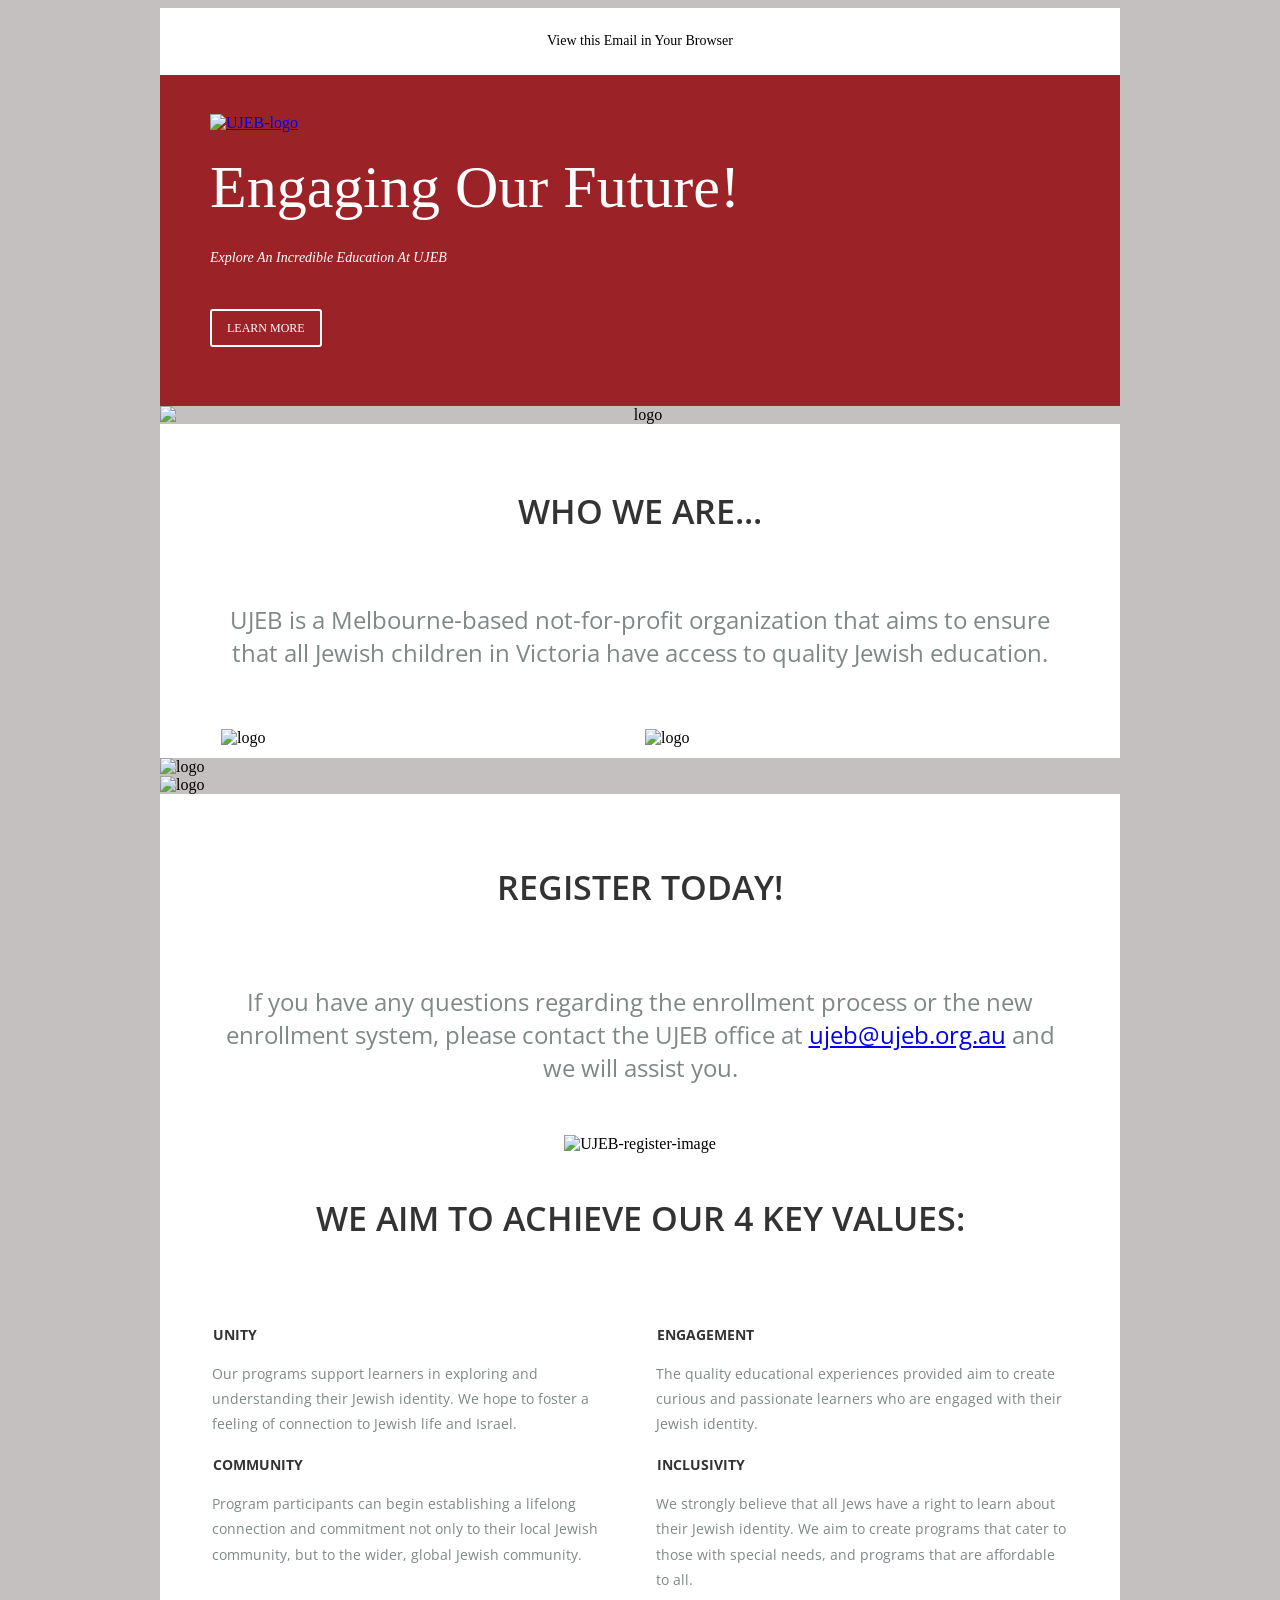
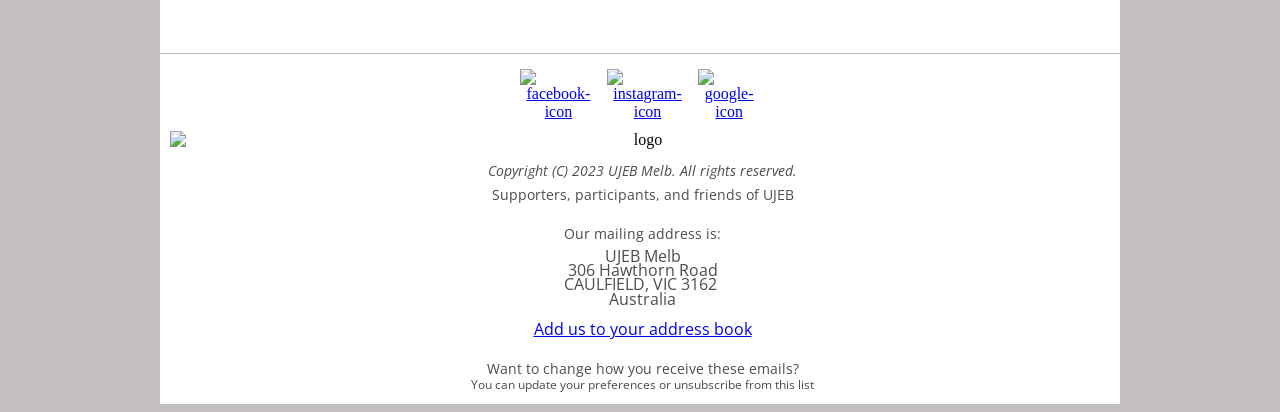
==== commit 84c06029: "Add files via upload update" ====
--- a/index.html
+++ b/index.html
@@ -519,7 +519,7 @@
           <!--[if mso]>
           <p style="font-family: Arial, sans-serif; font-weight: normal; font-size: 16px; line-height: 10px; color: #4c4c4c; text-align: center; margin: 5px 0 15px 5px;">UJEB Melb</p>
           <![endif]-->
-          <p class="reduce-padding" style="font-family: 'Open Sans', 'Helvetica Neue', Helvetica, Arial, 'Lucida Grande', sans-serif; color: #4c4c4c; font-weight: 400; font-size: 16px; line-height: 0.1; margin: 0; padding: 5px 0 15px 5px;">
+          <p class="reduce-padding" style="font-family: 'Open Sans', 'Helvetica Neue', Helvetica, Arial, 'Lucida Grande', sans-serif; color: #4c4c4c; font-weight: 400; font-size: 16px; line-height: 0.1; margin: 0; padding: 5px 0 7px 5px;">
             <!--[if !mso]--><!--<![endif]-->
             UJEB Melb
             <!--[if !mso]--><!--<![endif]-->
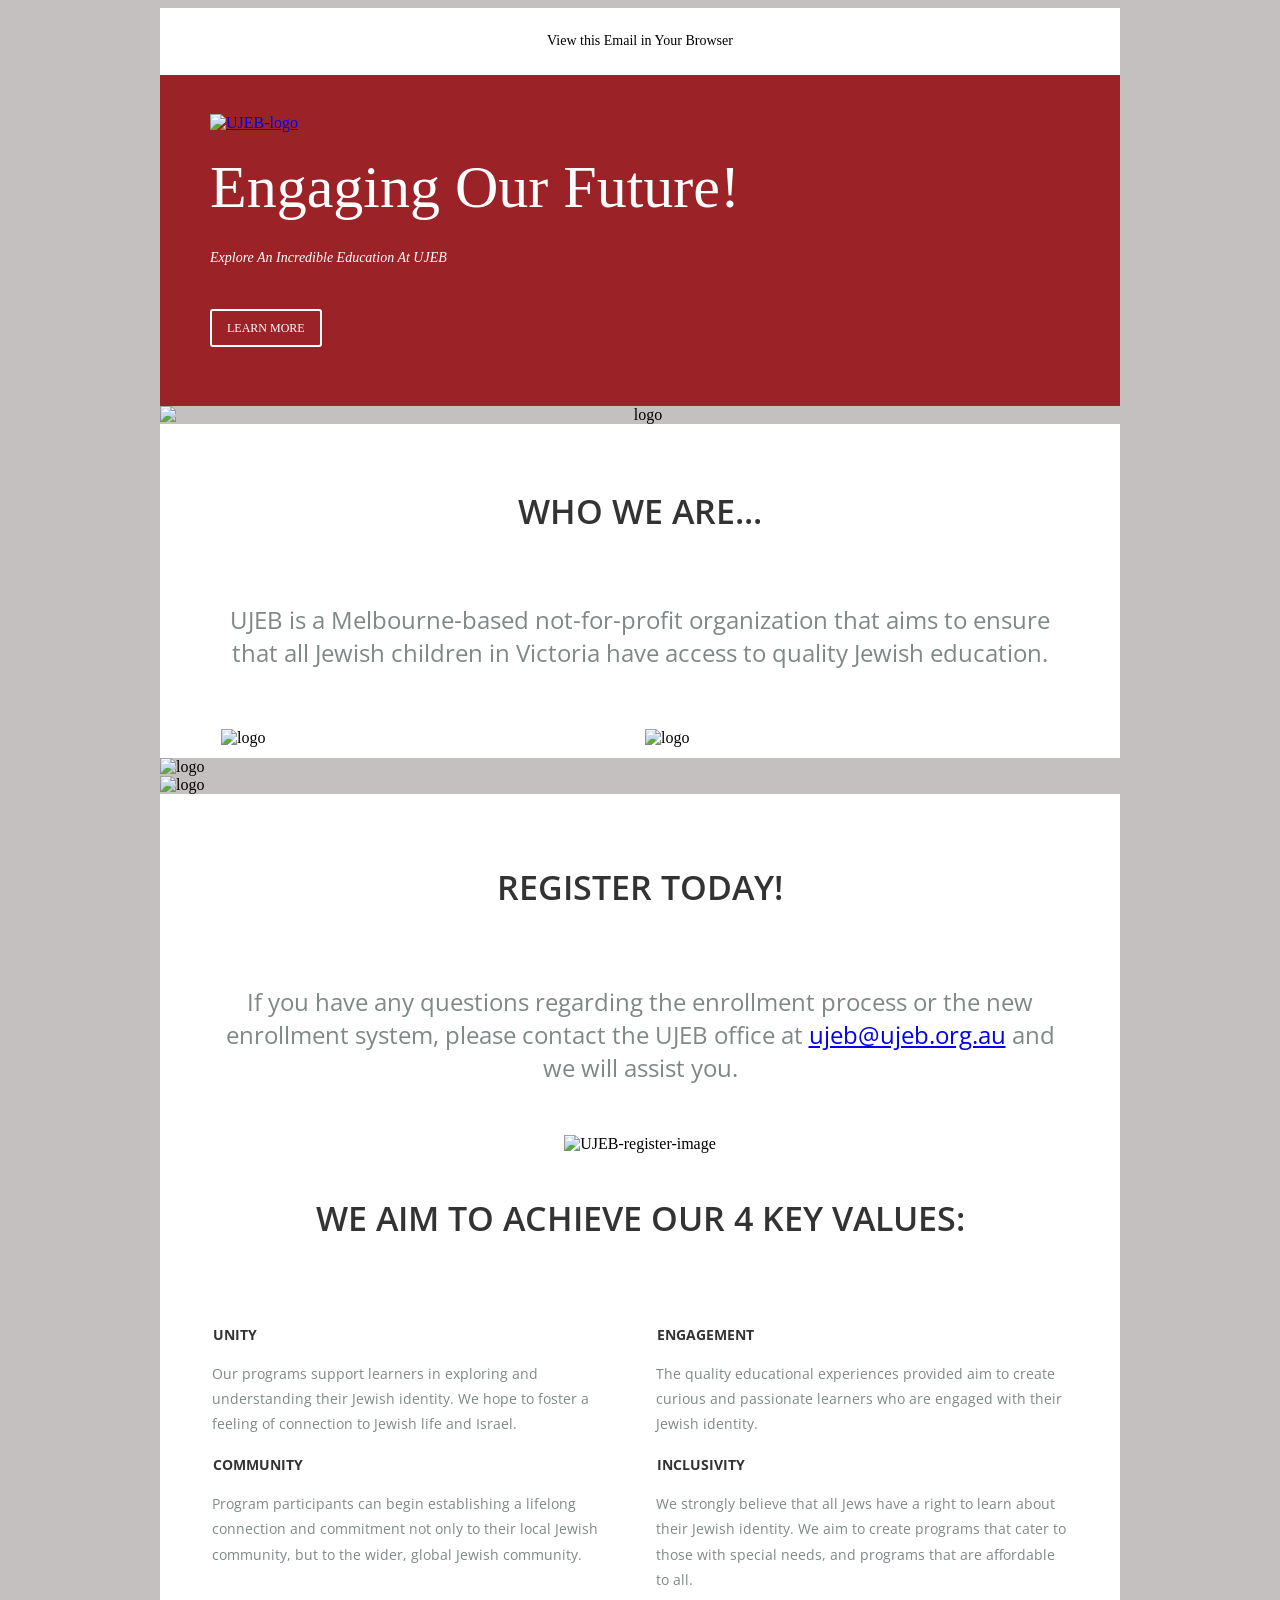
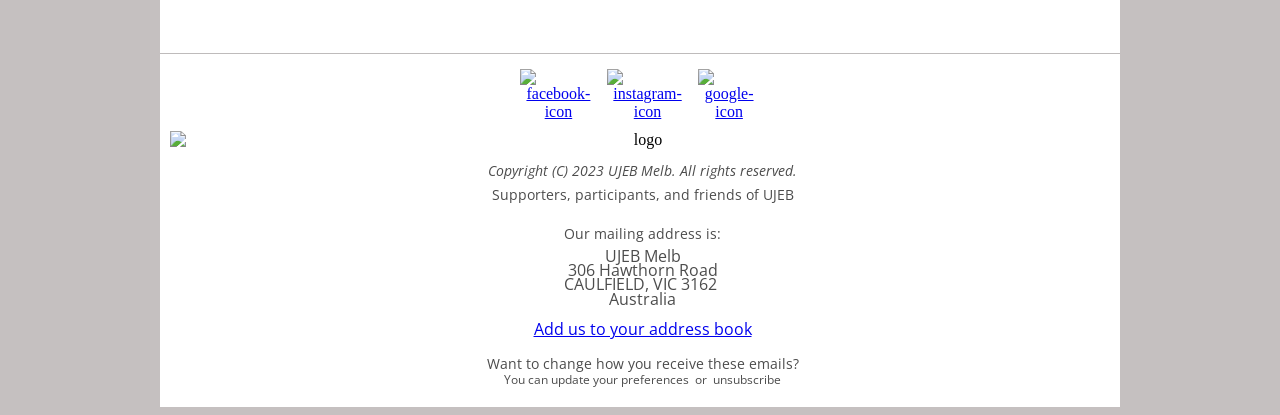
==== commit 63662f77: "Add files via upload update commit" ====
--- a/index.html
+++ b/index.html
@@ -551,7 +551,7 @@
           <!--[if mso]>
           <p style="font-family: Arial, sans-serif; font-weight: normal; font-size: 16px; line-height: 18px; color: #4c4c4c; text-align: center; margin: 5px 0 10px 5px;"><a href="#">Add us to your address book</a></p>
           <![endif]-->
-          <p class="reduce-padding" style="font-family: 'Open Sans', 'Helvetica Neue', Helvetica, Arial, 'Lucida Grande', sans-serif; color: #4c4c4c; font-weight: 400; font-size: 16px; line-height: .3; margin: 0; padding: 5px 0 30px 5px;">
+          <p class="reduce-padding" style="font-family: 'Open Sans', 'Helvetica Neue', Helvetica, Arial, 'Lucida Grande', sans-serif; color: #4c4c4c; font-weight: 400; font-size: 16px; line-height: .3; margin: 0; padding: 5px 0 25px 5px;">
             <!--[if !mso]--><!--<![endif]-->
             <a href="#">Add us to your address book</a>
             <!--[if !mso]--><!--<![endif]-->
@@ -567,7 +567,7 @@
           <!--[if mso]>
           <p style="font-family: Arial, sans-serif; font-weight: normal; font-size: 10px; line-height: 18px; color: #4c4c4c; text-align: center; margin: 5px 0 7px 5px;">You can <a href="*|UPDATE_PROFILE|*" style="color: #4c4c4c; text-decoration: none;">update your preferences</a> or <a href="*|UNSUB|*" style="color: #4c4c4c; text-decoration: none;">unsubscribe from this list</a>.</p>
           <![endif]-->
-          <p style="font-family: 'Open Sans', 'Helvetica Neue', Helvetica, Arial, 'Lucida Grande', sans-serif; color: #4c4c4c; font-weight: 400; font-size: 12px; line-height: .3; margin: 0; padding: 5px 0 7px 5px;">
+          <p  style="font-family: 'Open Sans', 'Helvetica Neue', Helvetica, Arial, 'Lucida Grande', sans-serif; color: #4c4c4c; font-weight: 400; font-size: 12px; line-height: .3; margin: 0; padding: 5px 0 15px 5px;">
             <!--[if !mso]--><!--<![endif]-->
             You can <a href="*|UPDATE_PROFILE|*" style="color: #4c4c4c; text-decoration: none;">
               <!--[if !mso]--><!--<![endif]-->
@@ -575,11 +575,11 @@
               <!--[if !mso]--><!--<![endif]-->
             </a>
             <!--[if !mso]--><!--<![endif]-->
-            or
+            &nbsp;or&nbsp;
             <!--[if !mso]--><!--<![endif]-->
             <a href="*|UNSUB|*" style="color: #4c4c4c; text-decoration: none;">
               <!--[if !mso]--><!--<![endif]-->
-              unsubscribe from this list
+              unsubscribe
               <!--[if !mso]--><!--<![endif]-->
             </a>
           </p>
